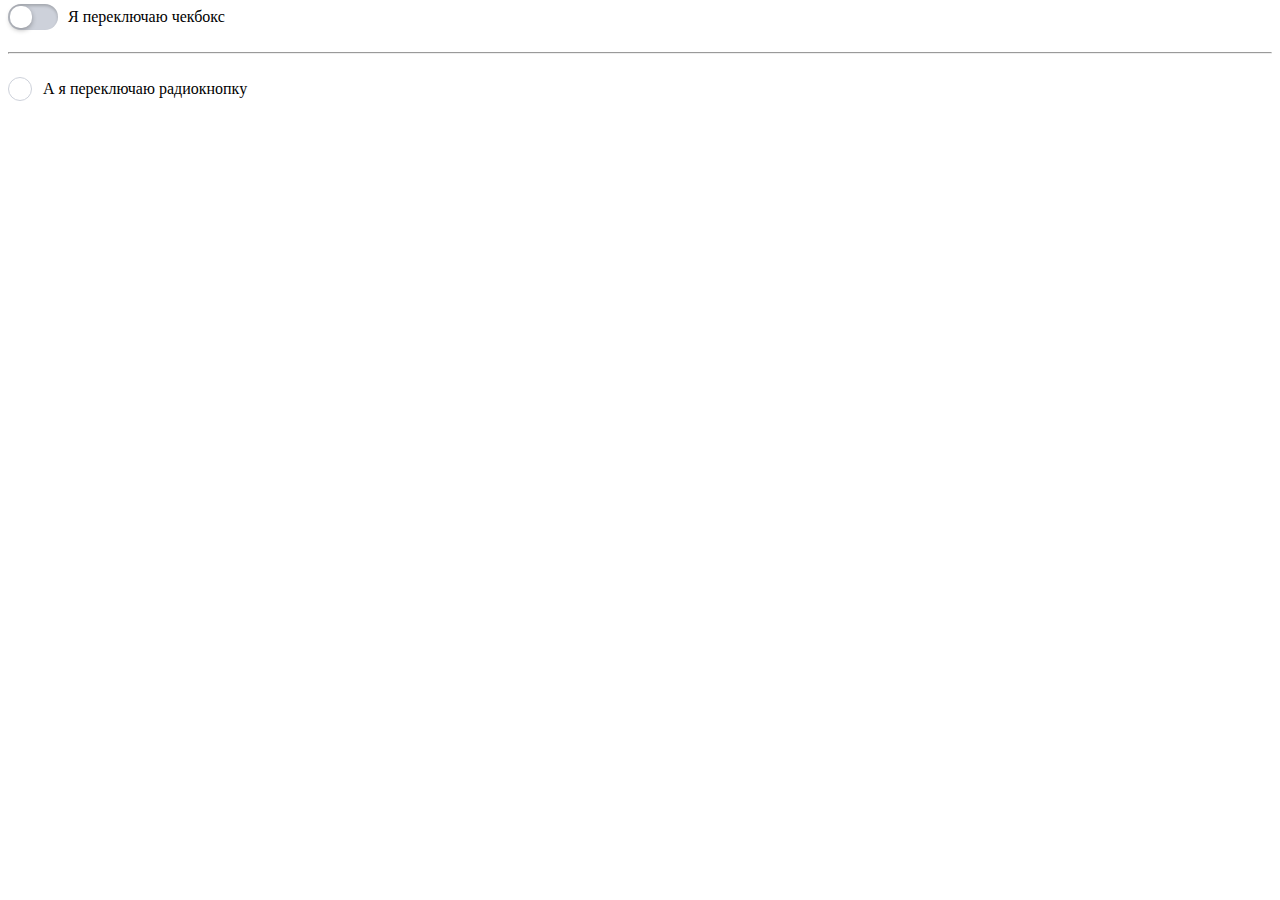
==== index.html @ 3a2c9f49 "add checkBox and Radio" ====
<!DOCTYPE html>
<html lang="en" dir="ltr">
  <head>
    <meta charset="utf-8">
    <title></title>
    <link rel="stylesheet" href="ifx.css">
  </head>
  <body>

    <label class="ifx-checkbox">
      <input type="checkbox" />
      <div class="ifx-checkbox__text">Я переключаю чекбокс</div>
    </label>

      <br>

    <hr>

    <br>

    <label class="ifx-radio">
      <input type="radio" />
      <div class="ifx-radio__text">А я переключаю радиокнопку</div>
    </label>

  </body>
</html>
---- ifx.css ----
.ifx-checkbox input {
  position: absolute;
  z-index: -1;
  opacity: 0;
  margin: 10px 0 0 20px;
}
.ifx-checkbox__text {
  position: relative;
  padding: 0 0 0 60px;
  cursor: pointer;
}
.ifx-checkbox__text:before {
  content: '';
  position: absolute;
  top: -4px;
  left: 0;
  width: 50px;
  height: 26px;
  border-radius: 13px;
  background: #CDD1DA;
  box-shadow: inset 0 2px 3px rgba(0,0,0,.2);
  transition: .2s;
}
.ifx-checkbox__text:after {
  content: '';
  position: absolute;
  top: -2px;
  left: 2px;
  width: 22px;
  height: 22px;
  border-radius: 10px;
  background: #FFF;
  box-shadow: 0 2px 5px rgba(0,0,0,.3);
  transition: .2s;
}
.ifx-checkbox input:checked + .ifx-checkbox__text:before {
  background: #9FD468;
}
.ifx-checkbox input:checked + .ifx-checkbox__text:after {
  left: 26px;
}
.ifx-checkbox input:focus + .ifx-checkbox__text:before {
  box-shadow: inset 0 2px 3px rgba(0,0,0,.2), 0 0 0 3px rgba(255,255,0,.7);
}

.ifx-radio input {
  position: absolute;
  z-index: -1;
  opacity: 0;
  margin: 10px 0 0 7px;
}
.ifx-radio__text {
  position: relative;
  padding: 0 0 0 35px;
  cursor: pointer;
}
.ifx-radio__text:before {
  content: '';
  position: absolute;
  top: -3px;
  left: 0;
  width: 22px;
  height: 22px;
  border: 1px solid #CDD1DA;
  border-radius: 50%;
  background: #FFF;
}
.ifx-radio__text:after {
  content: '';
  position: absolute;
  top: 1px;
  left: 4px;
  width: 16px;
  height: 16px;
  border-radius: 50%;
  background: #9FD468;
  box-shadow: inset 0 1px 1px rgba(0,0,0,.5);
  opacity: 0;
  transition: .2s;
}
.ifx-radio input:checked + .ifx-radio__text:after {
  opacity: 1;
}
.ifx-radio input:focus + .ifx-radio__text:before {
  box-shadow: 0 0 0 3px rgba(255,255,0,.7);
}
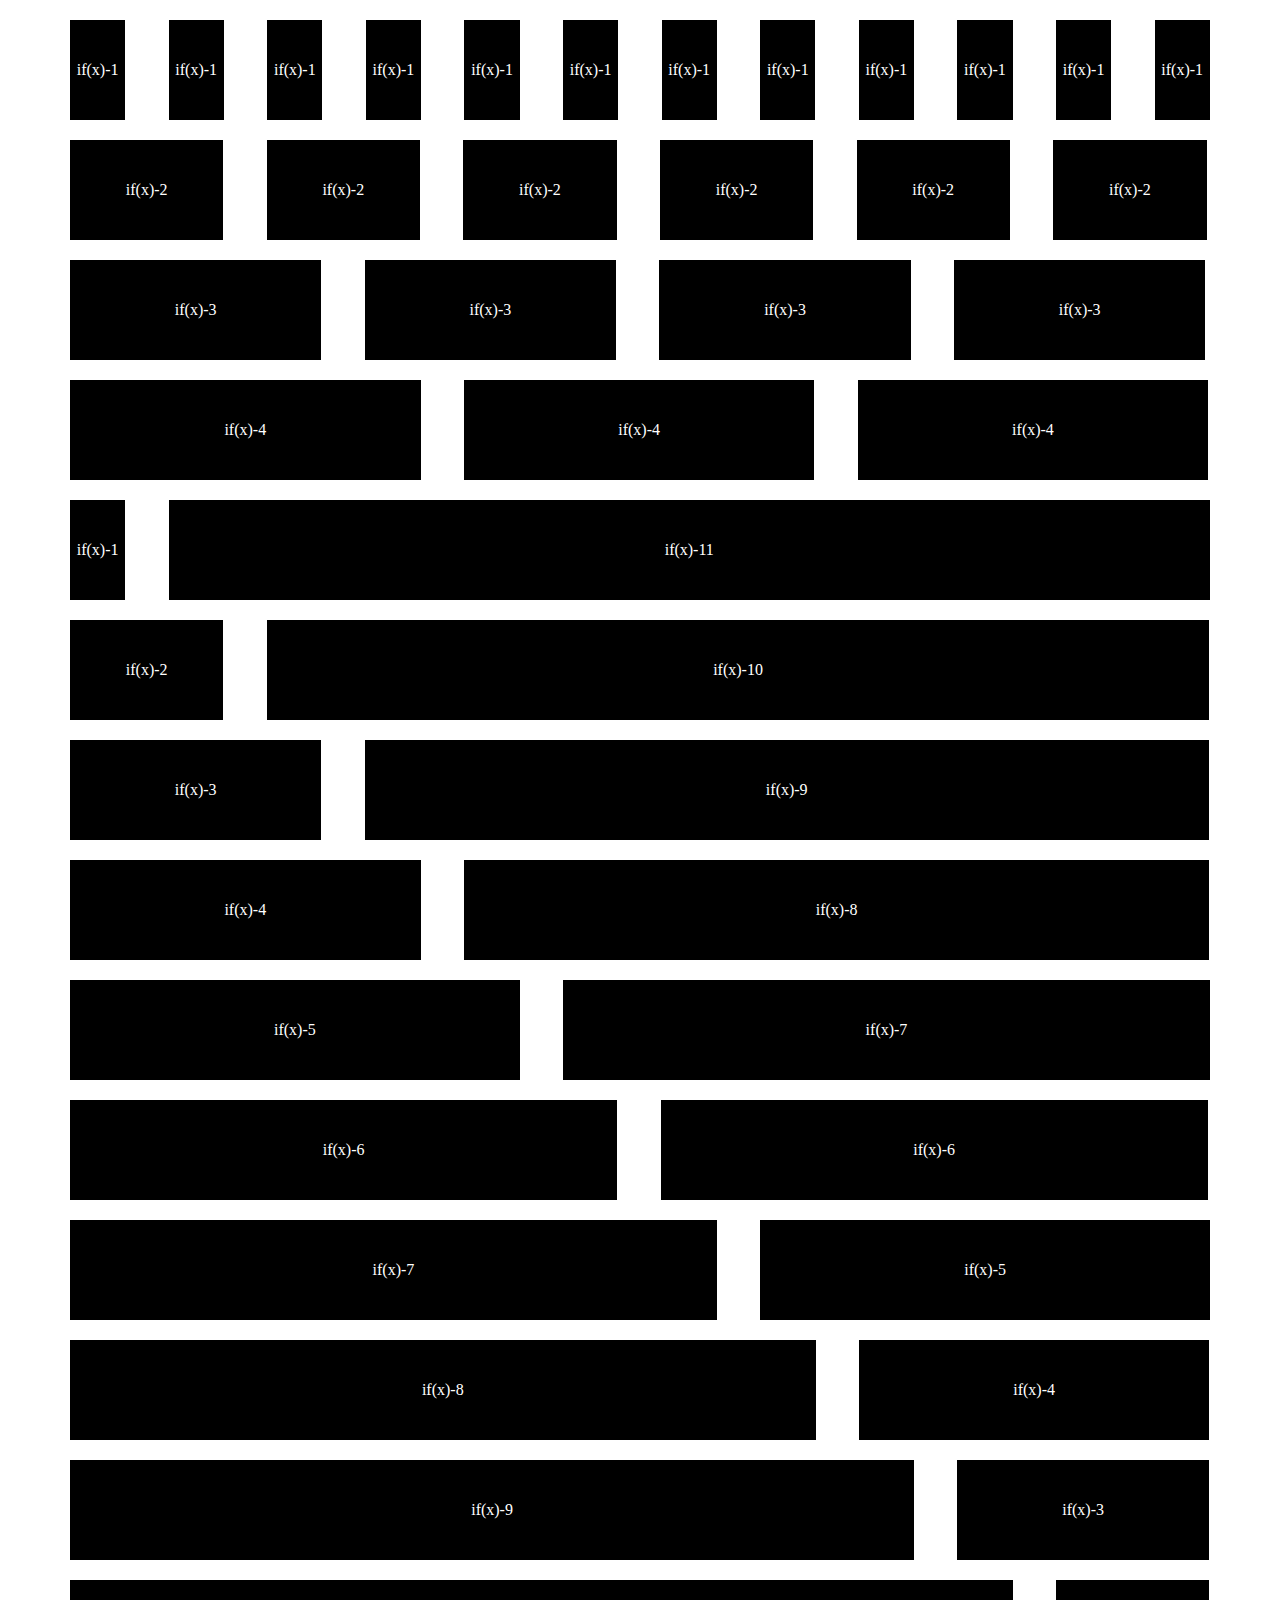
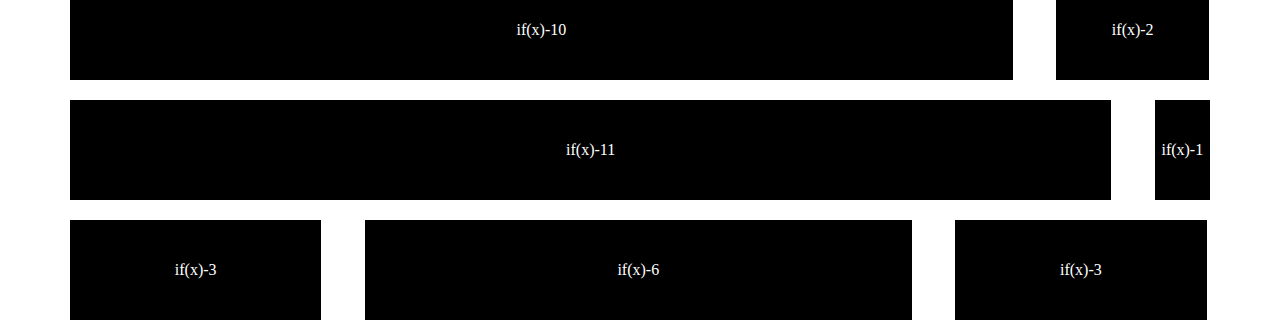
==== commit 73a32d74: "UploadBaseCSS" ====
--- a/index.html
+++ b/index.html
@@ -2,26 +2,241 @@
 <html lang="en" dir="ltr">
   <head>
     <meta charset="utf-8">
-    <title></title>
+    <title>if:X</title>
     <link rel="stylesheet" href="ifx.css">
+    <meta name="viewport" content="width=device-width, initial-scale=1">
   </head>
   <body>
 
-    <label class="ifx-checkbox">
-      <input type="checkbox" />
-      <div class="ifx-checkbox__text">Я переключаю чекбокс</div>
-    </label>
-
-      <br>
-
-    <hr>
-
-    <br>
-
-    <label class="ifx-radio">
-      <input type="radio" />
-      <div class="ifx-radio__text">А я переключаю радиокнопку</div>
-    </label>
+    <div class="container">
+    	<div class="row">
+    		<div class="ifx-1">
+    			<p>if(x)-1</p>
+    		</div>
+    		<div class="ifx-1">
+    			<p>if(x)-1</p>
+    		</div>
+    		<div class="ifx-1">
+    			<p>if(x)-1</p>
+    		</div>
+    		<div class="ifx-1">
+    			<p>if(x)-1</p>
+    		</div>
+    		<div class="ifx-1">
+    			<p>if(x)-1</p>
+    		</div>
+    		<div class="ifx-1">
+    			<p>if(x)-1</p>
+    		</div>
+    		<div class="ifx-1">
+    			<p>if(x)-1</p>
+    		</div>
+    		<div class="ifx-1">
+    			<p>if(x)-1</p>
+    		</div>
+    		<div class="ifx-1">
+    			<p>if(x)-1</p>
+    		</div>
+    		<div class="ifx-1">
+    			<p>if(x)-1</p>
+    		</div>
+    		<div class="ifx-1">
+    			<p>if(x)-1</p>
+    		</div>
+    		<div class="ifx-1 last">
+    			<p>if(x)-1</p>
+    		</div>
+    	</div>
+    </div>
+
+    <div class="container">
+    	<div class="row">
+    		<div class="ifx-2">
+    			<p>if(x)-2</p>
+    		</div>
+    		<div class="ifx-2">
+    			<p>if(x)-2</p>
+    		</div>
+    		<div class="ifx-2">
+    			<p>if(x)-2</p>
+    		</div>
+    		<div class="ifx-2">
+    			<p>if(x)-2</p>
+    		</div>
+    		<div class="ifx-2">
+    			<p>if(x)-2</p>
+    		</div>
+    		<div class="ifx-2 last">
+    			<p>if(x)-2</p>
+    		</div>
+    	</div>
+    </div>
+
+    <div class="container">
+    	<div class="row">
+    		<div class="ifx-3">
+    			<p>if(x)-3</p>
+    		</div>
+    		<div class="ifx-3">
+    			<p>if(x)-3</p>
+    		</div>
+    		<div class="ifx-3">
+    			<p>if(x)-3</p>
+    		</div>
+    		<div class="ifx-3 last">
+    			<p>if(x)-3</p>
+    		</div>
+    	</div>
+    </div>
+
+    <div class="container">
+    	<div class="row">
+    		<div class="ifx-4">
+    			<p>if(x)-4</p>
+    		</div>
+    		<div class="ifx-4">
+    			<p>if(x)-4</p>
+    		</div>
+    		<div class="ifx-4 last">
+    			<p>if(x)-4</p>
+    		</div>
+    	</div>
+    </div>
+
+    <div class="container">
+    	<div class="row">
+    		<div class="ifx-1">
+    			<p>if(x)-1</p>
+    		</div>
+    		<div class="ifx-11 last">
+    			<p>if(x)-11</p>
+    		</div>
+    	</div>
+    </div>
+
+    <div class="container">
+    	<div class="row">
+    		<div class="ifx-2">
+    			<p>if(x)-2</p>
+    		</div>
+    		<div class="ifx-10 last">
+    			<p>if(x)-10</p>
+    		</div>
+    	</div>
+    </div>
+
+    <div class="container">
+    	<div class="row">
+    		<div class="ifx-3">
+    			<p>if(x)-3</p>
+    		</div>
+    		<div class="ifx-9 last">
+    			<p>if(x)-9</p>
+    		</div>
+    	</div>
+    </div>
+
+    <div class="container">
+    	<div class="row">
+    		<div class="ifx-4">
+    			<p>if(x)-4</p>
+    		</div>
+    		<div class="ifx-8 last">
+    			<p>if(x)-8</p>
+    		</div>
+    	</div>
+    </div>
+
+    <div class="container">
+    	<div class="row">
+    		<div class="ifx-5">
+    			<p>if(x)-5</p>
+    		</div>
+    		<div class="ifx-7 last">
+    			<p>if(x)-7</p>
+    		</div>
+    	</div>
+    </div>
+
+    <div class="container">
+    	<div class="row">
+    		<div class="ifx-6">
+    			<p>if(x)-6</p>
+    		</div>
+    		<div class="ifx-6 last">
+    			<p>if(x)-6</p>
+    		</div>
+    	</div>
+    </div>
+
+    <div class="container">
+    	<div class="row">
+    		<div class="ifx-7">
+    			<p>if(x)-7</p>
+    		</div>
+    		<div class="ifx-5 last">
+    			<p>if(x)-5</p>
+    		</div>
+    	</div>
+    </div>
+
+    <div class="container">
+    	<div class="row">
+    		<div class="ifx-8">
+    			<p>if(x)-8</p>
+    		</div>
+    		<div class="ifx-4 last">
+    			<p>if(x)-4</p>
+    		</div>
+    	</div>
+    </div>
+
+    <div class="container">
+    	<div class="row">
+    		<div class="ifx-9">
+    			<p>if(x)-9</p>
+    		</div>
+    		<div class="ifx-3 last">
+    			<p>if(x)-3</p>
+    		</div>
+    	</div>
+    </div>
+
+    <div class="container">
+    	<div class="row">
+    		<div class="ifx-10">
+    			<p>if(x)-10</p>
+    		</div>
+    		<div class="ifx-2 last">
+    			<p>if(x)-2</p>
+    		</div>
+    	</div>
+    </div>
+
+    <div class="container">
+    	<div class="row">
+    		<div class="ifx-11">
+    			<p>if(x)-11</p>
+    		</div>
+    		<div class="ifx-1 last">
+    			<p>if(x)-1</p>
+    		</div>
+    	</div>
+    </div>
+
+    <div class="container">
+    	<div class="row">
+    		<div class="ifx-3">
+    			<p>if(x)-3</p>
+    		</div>
+    		<div class="ifx-6">
+    			<p>if(x)-6</p>
+    		</div>
+    		<div class="ifx-3 last">
+    			<p>if(x)-3</p>
+    		</div>
+    	</div>
+    </div>
 
   </body>
 </html>
--- a/ifx.css
+++ b/ifx.css
@@ -1,3 +1,140 @@
+/* CSS Resets */
+
+html,body,div,span,object,iframe,h1,h2,h3,h4,h5,h6,p,blockquote,pre,a,abbr,address,cite,code,del,dfn,em,img,ins,q,small,strong,sub,sup,dl,dt,dd,ol,ul,li,fieldset,form,label,legend,table,caption,tbody,tfoot,thead,tr,th,td
+{border:0;margin:0;padding:0}
+article,aside,figure,figure img,figcaption,hgroup,footer,header,nav,section,video,object
+{display:block}
+a img{border:0}
+figure{position:relative}
+figure img{width:100%}
+
+
+.container {
+padding-left: 20px;
+padding-right: 20px;
+}
+
+.row {
+width: 100%;
+max-width: 1140px;
+min-width: 755px;
+margin: 0 auto;
+overflow: hidden;
+}
+
+.ifx-1, .ifx-2, .ifx-3, .ifx-4, .ifx-5, .ifx-6, .ifx-7, .ifx-8, .ifx-9, .ifx-10, .ifx-11 {
+margin-right: 3.8%;
+float: left;
+min-height: 1px;
+}
+
+.row .ifx-1 {
+width: 4.85%;
+}
+
+.row .ifx-2 {
+width: 13.45%;
+}
+
+.row .ifx-3 {
+width: 22.05%;
+}
+
+.row .ifx-4 {
+width: 30.75%;
+}
+
+.row .ifx-5 {
+width: 39.45%;
+}
+
+.row .ifx-6 {
+width: 48%;
+}
+
+.row .ifx-7 {
+width: 56.75%;
+}
+
+.row .ifx-8 {
+width: 65.4%;
+}
+
+.row .ifx-9 {
+width: 74.05%;
+}
+
+.row .ifx-10 {
+width: 82.7%;
+}
+
+.row .ifx-11 {
+width: 91.35%;
+}
+
+.row .ifx-12 {
+width: 100%;
+float: left;
+}
+
+.last {
+margin-right: 0px;
+}
+
+img, object, embed {
+max-width: 100%;
+}
+
+img {
+	height: auto;
+}
+
+
+@media only screen and (max-width: 1023px) {
+
+	body {
+	font-size: 0.8em;
+	line-height: 1.5em;
+	}
+
+	}
+
+@media mobile, only screen and (max-width: 767px) {
+
+	body {
+	font-size: 16px;
+	-webkit-text-size-adjust: none;
+	}
+
+	.row, body, .container {
+	width: 100%;
+	min-width: 0;
+	margin-left: 0px;
+	margin-right: 0px;
+	padding-left: 0px;
+	padding-right: 0px;
+	}
+
+	.row .ifx-1, .row .ifx-2, .row .ifx-3, .row .ifx-4, .row .ifx-5, .row .ifx-6, .row .ifx-7, .row .ifx-8, .row .ifx-9, .row .ifx-10, .row .ifx-11, .row .ifx-12 {
+	width: auto;
+	float: none;
+	margin-left: 0px;
+	margin-right: 0px;
+	padding-left: 20px;
+	padding-right: 20px;
+	}
+
+}
+
+.container p {
+	color: #fff;
+	line-height: 100px;
+	background: #000;
+	text-align: center;
+	margin: 20px 0 0 0;
+	}
+
+
 .ifx-checkbox input {
   position: absolute;
   z-index: -1;
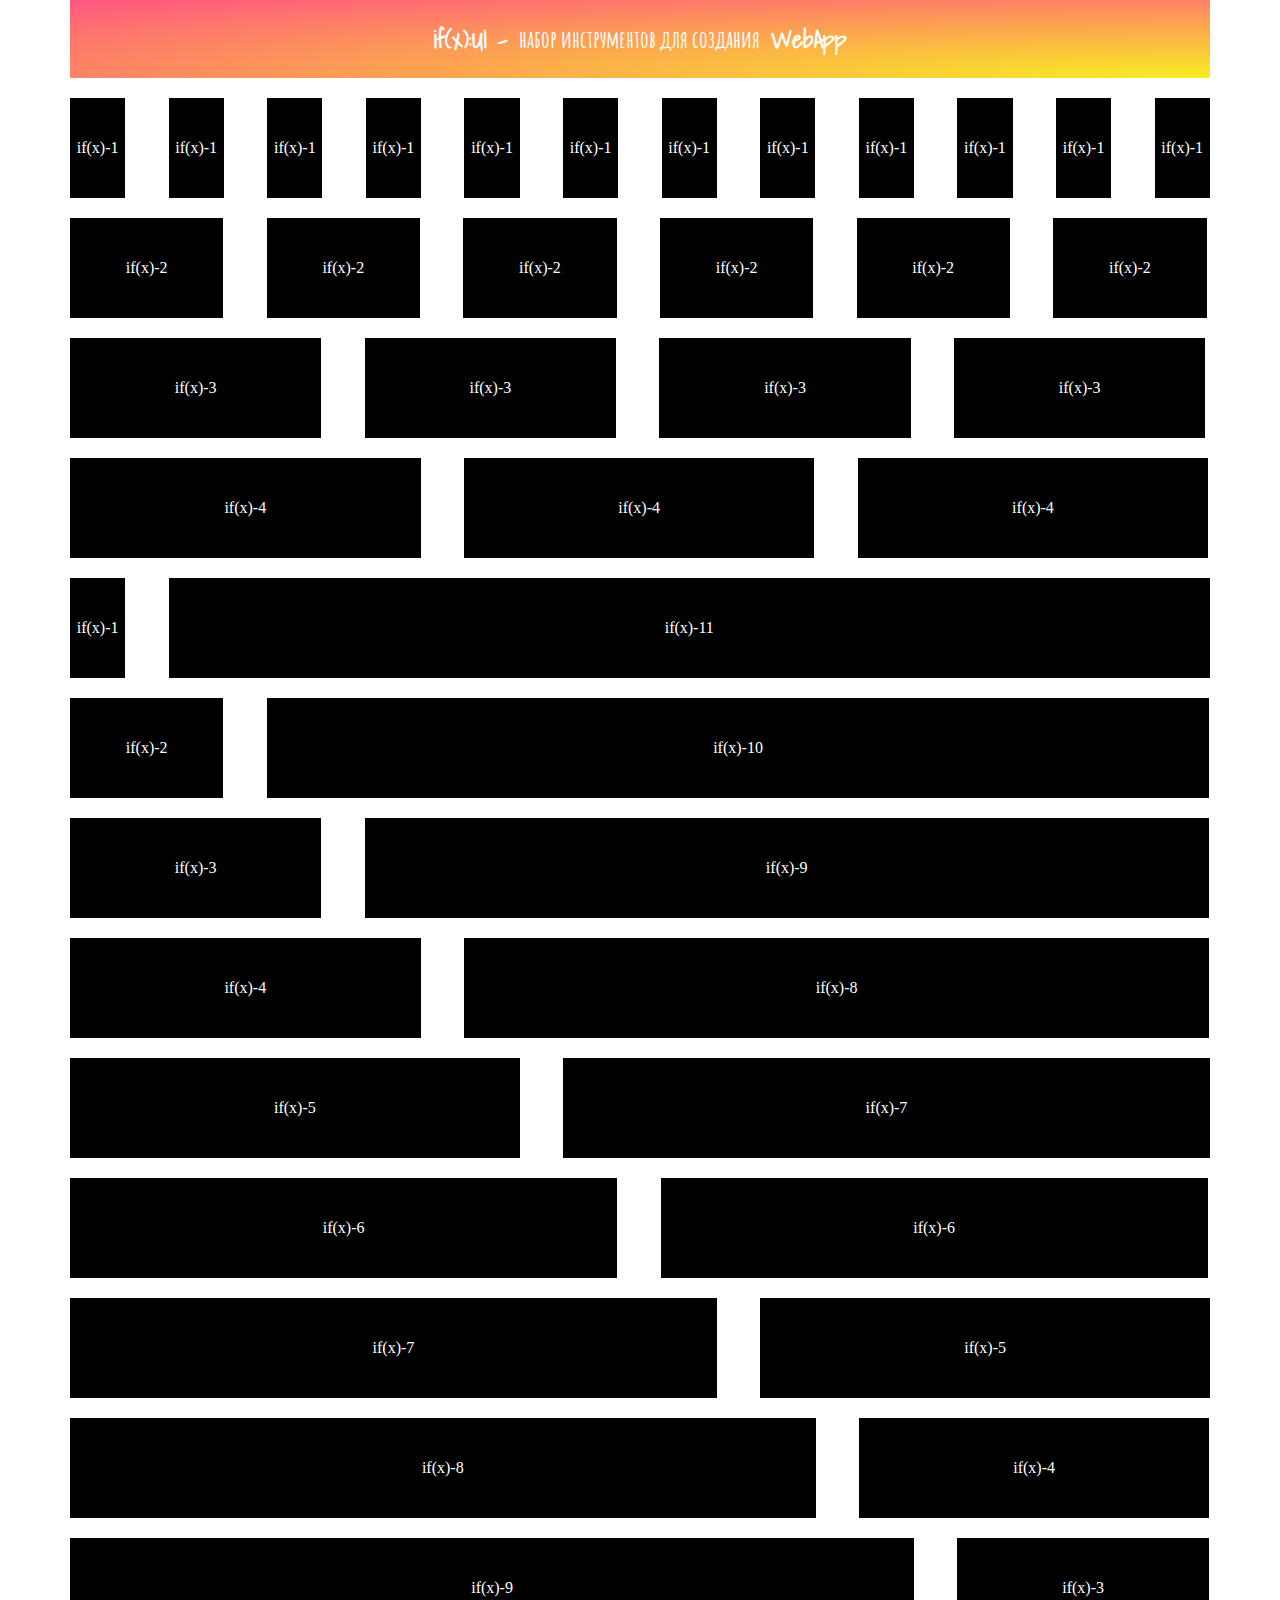
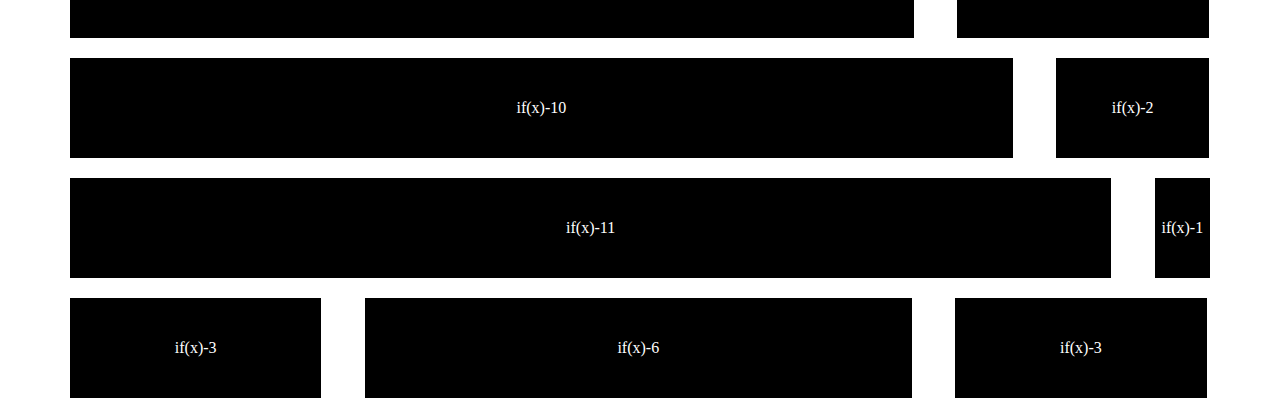
==== commit b46fb7e1: "upMain" ====
--- a/index.html
+++ b/index.html
@@ -5,11 +5,42 @@
     <title>if:X</title>
     <link rel="stylesheet" href="ifx.css">
     <meta name="viewport" content="width=device-width, initial-scale=1">
+
+
+<link href="https://fonts.googleapis.com/css?family=Shadows+Into+Light" rel="stylesheet">
+
+<link href="https://fonts.googleapis.com/css?family=Amatic+SC" rel="stylesheet">
+
+
+
+    <style media="screen">
+      h1{
+  font-family: 'Shadows Into Light', cursive;
+  text-align: center;
+color: white;
+padding: 20px;
+font-size: 24px;
+font-weight: 600;
+      }
+
+      h1 span{
+        font-family: 'Amatic SC', cursive;
+      }
+
+      .gradient {
+          background-image: -webkit-radial-gradient(right bottom, ellipse farthest-corner,rgb(249, 237, 35) 0%,rgba(255, 61, 110, 0.87) 100%);
+          background-image: radial-gradient(ellipse farthest-corner at right bottom,rgb(249, 237, 35) 0%,rgba(255, 61, 110, 0.87) 100%);
+          background-image: -ms-radial-gradient(right bottom, ellipse farthest-corner,rgb(249, 237, 35) 0%,rgba(255, 61, 110, 0.87) 100%);
+      }
+    </style>
   </head>
   <body>
 
     <div class="container">
     	<div class="row">
+
+        <h1 class="animated flipInX gradient">if(x):UI - <span>набор инструментов для создания</span> WebApp</h1>
+
     		<div class="ifx-1">
     			<p>if(x)-1</p>
     		</div>
--- a/ifx.css
+++ b/ifx.css
@@ -8,6 +8,3634 @@
 figure{position:relative}
 figure img{width:100%}
 
+/* Animate */
+
+@charset "UTF-8";
+
+/*!
+ * animate.css -http://daneden.me/animate
+ * Version - 3.7.0
+ * Licensed under the MIT license - http://opensource.org/licenses/MIT
+ *
+ * Copyright (c) 2018 Daniel Eden
+ */
+
+@-webkit-keyframes bounce {
+  from,
+  20%,
+  53%,
+  80%,
+  to {
+    -webkit-animation-timing-function: cubic-bezier(0.215, 0.61, 0.355, 1);
+    animation-timing-function: cubic-bezier(0.215, 0.61, 0.355, 1);
+    -webkit-transform: translate3d(0, 0, 0);
+    transform: translate3d(0, 0, 0);
+  }
+
+  40%,
+  43% {
+    -webkit-animation-timing-function: cubic-bezier(0.755, 0.05, 0.855, 0.06);
+    animation-timing-function: cubic-bezier(0.755, 0.05, 0.855, 0.06);
+    -webkit-transform: translate3d(0, -30px, 0);
+    transform: translate3d(0, -30px, 0);
+  }
+
+  70% {
+    -webkit-animation-timing-function: cubic-bezier(0.755, 0.05, 0.855, 0.06);
+    animation-timing-function: cubic-bezier(0.755, 0.05, 0.855, 0.06);
+    -webkit-transform: translate3d(0, -15px, 0);
+    transform: translate3d(0, -15px, 0);
+  }
+
+  90% {
+    -webkit-transform: translate3d(0, -4px, 0);
+    transform: translate3d(0, -4px, 0);
+  }
+}
+
+@keyframes bounce {
+  from,
+  20%,
+  53%,
+  80%,
+  to {
+    -webkit-animation-timing-function: cubic-bezier(0.215, 0.61, 0.355, 1);
+    animation-timing-function: cubic-bezier(0.215, 0.61, 0.355, 1);
+    -webkit-transform: translate3d(0, 0, 0);
+    transform: translate3d(0, 0, 0);
+  }
+
+  40%,
+  43% {
+    -webkit-animation-timing-function: cubic-bezier(0.755, 0.05, 0.855, 0.06);
+    animation-timing-function: cubic-bezier(0.755, 0.05, 0.855, 0.06);
+    -webkit-transform: translate3d(0, -30px, 0);
+    transform: translate3d(0, -30px, 0);
+  }
+
+  70% {
+    -webkit-animation-timing-function: cubic-bezier(0.755, 0.05, 0.855, 0.06);
+    animation-timing-function: cubic-bezier(0.755, 0.05, 0.855, 0.06);
+    -webkit-transform: translate3d(0, -15px, 0);
+    transform: translate3d(0, -15px, 0);
+  }
+
+  90% {
+    -webkit-transform: translate3d(0, -4px, 0);
+    transform: translate3d(0, -4px, 0);
+  }
+}
+
+.bounce {
+  -webkit-animation-name: bounce;
+  animation-name: bounce;
+  -webkit-transform-origin: center bottom;
+  transform-origin: center bottom;
+}
+
+@-webkit-keyframes flash {
+  from,
+  50%,
+  to {
+    opacity: 1;
+  }
+
+  25%,
+  75% {
+    opacity: 0;
+  }
+}
+
+@keyframes flash {
+  from,
+  50%,
+  to {
+    opacity: 1;
+  }
+
+  25%,
+  75% {
+    opacity: 0;
+  }
+}
+
+.flash {
+  -webkit-animation-name: flash;
+  animation-name: flash;
+}
+
+/* originally authored by Nick Pettit - https://github.com/nickpettit/glide */
+
+@-webkit-keyframes pulse {
+  from {
+    -webkit-transform: scale3d(1, 1, 1);
+    transform: scale3d(1, 1, 1);
+  }
+
+  50% {
+    -webkit-transform: scale3d(1.05, 1.05, 1.05);
+    transform: scale3d(1.05, 1.05, 1.05);
+  }
+
+  to {
+    -webkit-transform: scale3d(1, 1, 1);
+    transform: scale3d(1, 1, 1);
+  }
+}
+
+@keyframes pulse {
+  from {
+    -webkit-transform: scale3d(1, 1, 1);
+    transform: scale3d(1, 1, 1);
+  }
+
+  50% {
+    -webkit-transform: scale3d(1.05, 1.05, 1.05);
+    transform: scale3d(1.05, 1.05, 1.05);
+  }
+
+  to {
+    -webkit-transform: scale3d(1, 1, 1);
+    transform: scale3d(1, 1, 1);
+  }
+}
+
+.pulse {
+  -webkit-animation-name: pulse;
+  animation-name: pulse;
+}
+
+@-webkit-keyframes rubberBand {
+  from {
+    -webkit-transform: scale3d(1, 1, 1);
+    transform: scale3d(1, 1, 1);
+  }
+
+  30% {
+    -webkit-transform: scale3d(1.25, 0.75, 1);
+    transform: scale3d(1.25, 0.75, 1);
+  }
+
+  40% {
+    -webkit-transform: scale3d(0.75, 1.25, 1);
+    transform: scale3d(0.75, 1.25, 1);
+  }
+
+  50% {
+    -webkit-transform: scale3d(1.15, 0.85, 1);
+    transform: scale3d(1.15, 0.85, 1);
+  }
+
+  65% {
+    -webkit-transform: scale3d(0.95, 1.05, 1);
+    transform: scale3d(0.95, 1.05, 1);
+  }
+
+  75% {
+    -webkit-transform: scale3d(1.05, 0.95, 1);
+    transform: scale3d(1.05, 0.95, 1);
+  }
+
+  to {
+    -webkit-transform: scale3d(1, 1, 1);
+    transform: scale3d(1, 1, 1);
+  }
+}
+
+@keyframes rubberBand {
+  from {
+    -webkit-transform: scale3d(1, 1, 1);
+    transform: scale3d(1, 1, 1);
+  }
+
+  30% {
+    -webkit-transform: scale3d(1.25, 0.75, 1);
+    transform: scale3d(1.25, 0.75, 1);
+  }
+
+  40% {
+    -webkit-transform: scale3d(0.75, 1.25, 1);
+    transform: scale3d(0.75, 1.25, 1);
+  }
+
+  50% {
+    -webkit-transform: scale3d(1.15, 0.85, 1);
+    transform: scale3d(1.15, 0.85, 1);
+  }
+
+  65% {
+    -webkit-transform: scale3d(0.95, 1.05, 1);
+    transform: scale3d(0.95, 1.05, 1);
+  }
+
+  75% {
+    -webkit-transform: scale3d(1.05, 0.95, 1);
+    transform: scale3d(1.05, 0.95, 1);
+  }
+
+  to {
+    -webkit-transform: scale3d(1, 1, 1);
+    transform: scale3d(1, 1, 1);
+  }
+}
+
+.rubberBand {
+  -webkit-animation-name: rubberBand;
+  animation-name: rubberBand;
+}
+
+@-webkit-keyframes shake {
+  from,
+  to {
+    -webkit-transform: translate3d(0, 0, 0);
+    transform: translate3d(0, 0, 0);
+  }
+
+  10%,
+  30%,
+  50%,
+  70%,
+  90% {
+    -webkit-transform: translate3d(-10px, 0, 0);
+    transform: translate3d(-10px, 0, 0);
+  }
+
+  20%,
+  40%,
+  60%,
+  80% {
+    -webkit-transform: translate3d(10px, 0, 0);
+    transform: translate3d(10px, 0, 0);
+  }
+}
+
+@keyframes shake {
+  from,
+  to {
+    -webkit-transform: translate3d(0, 0, 0);
+    transform: translate3d(0, 0, 0);
+  }
+
+  10%,
+  30%,
+  50%,
+  70%,
+  90% {
+    -webkit-transform: translate3d(-10px, 0, 0);
+    transform: translate3d(-10px, 0, 0);
+  }
+
+  20%,
+  40%,
+  60%,
+  80% {
+    -webkit-transform: translate3d(10px, 0, 0);
+    transform: translate3d(10px, 0, 0);
+  }
+}
+
+.shake {
+  -webkit-animation-name: shake;
+  animation-name: shake;
+}
+
+@-webkit-keyframes headShake {
+  0% {
+    -webkit-transform: translateX(0);
+    transform: translateX(0);
+  }
+
+  6.5% {
+    -webkit-transform: translateX(-6px) rotateY(-9deg);
+    transform: translateX(-6px) rotateY(-9deg);
+  }
+
+  18.5% {
+    -webkit-transform: translateX(5px) rotateY(7deg);
+    transform: translateX(5px) rotateY(7deg);
+  }
+
+  31.5% {
+    -webkit-transform: translateX(-3px) rotateY(-5deg);
+    transform: translateX(-3px) rotateY(-5deg);
+  }
+
+  43.5% {
+    -webkit-transform: translateX(2px) rotateY(3deg);
+    transform: translateX(2px) rotateY(3deg);
+  }
+
+  50% {
+    -webkit-transform: translateX(0);
+    transform: translateX(0);
+  }
+}
+
+@keyframes headShake {
+  0% {
+    -webkit-transform: translateX(0);
+    transform: translateX(0);
+  }
+
+  6.5% {
+    -webkit-transform: translateX(-6px) rotateY(-9deg);
+    transform: translateX(-6px) rotateY(-9deg);
+  }
+
+  18.5% {
+    -webkit-transform: translateX(5px) rotateY(7deg);
+    transform: translateX(5px) rotateY(7deg);
+  }
+
+  31.5% {
+    -webkit-transform: translateX(-3px) rotateY(-5deg);
+    transform: translateX(-3px) rotateY(-5deg);
+  }
+
+  43.5% {
+    -webkit-transform: translateX(2px) rotateY(3deg);
+    transform: translateX(2px) rotateY(3deg);
+  }
+
+  50% {
+    -webkit-transform: translateX(0);
+    transform: translateX(0);
+  }
+}
+
+.headShake {
+  -webkit-animation-timing-function: ease-in-out;
+  animation-timing-function: ease-in-out;
+  -webkit-animation-name: headShake;
+  animation-name: headShake;
+}
+
+@-webkit-keyframes swing {
+  20% {
+    -webkit-transform: rotate3d(0, 0, 1, 15deg);
+    transform: rotate3d(0, 0, 1, 15deg);
+  }
+
+  40% {
+    -webkit-transform: rotate3d(0, 0, 1, -10deg);
+    transform: rotate3d(0, 0, 1, -10deg);
+  }
+
+  60% {
+    -webkit-transform: rotate3d(0, 0, 1, 5deg);
+    transform: rotate3d(0, 0, 1, 5deg);
+  }
+
+  80% {
+    -webkit-transform: rotate3d(0, 0, 1, -5deg);
+    transform: rotate3d(0, 0, 1, -5deg);
+  }
+
+  to {
+    -webkit-transform: rotate3d(0, 0, 1, 0deg);
+    transform: rotate3d(0, 0, 1, 0deg);
+  }
+}
+
+@keyframes swing {
+  20% {
+    -webkit-transform: rotate3d(0, 0, 1, 15deg);
+    transform: rotate3d(0, 0, 1, 15deg);
+  }
+
+  40% {
+    -webkit-transform: rotate3d(0, 0, 1, -10deg);
+    transform: rotate3d(0, 0, 1, -10deg);
+  }
+
+  60% {
+    -webkit-transform: rotate3d(0, 0, 1, 5deg);
+    transform: rotate3d(0, 0, 1, 5deg);
+  }
+
+  80% {
+    -webkit-transform: rotate3d(0, 0, 1, -5deg);
+    transform: rotate3d(0, 0, 1, -5deg);
+  }
+
+  to {
+    -webkit-transform: rotate3d(0, 0, 1, 0deg);
+    transform: rotate3d(0, 0, 1, 0deg);
+  }
+}
+
+.swing {
+  -webkit-transform-origin: top center;
+  transform-origin: top center;
+  -webkit-animation-name: swing;
+  animation-name: swing;
+}
+
+@-webkit-keyframes tada {
+  from {
+    -webkit-transform: scale3d(1, 1, 1);
+    transform: scale3d(1, 1, 1);
+  }
+
+  10%,
+  20% {
+    -webkit-transform: scale3d(0.9, 0.9, 0.9) rotate3d(0, 0, 1, -3deg);
+    transform: scale3d(0.9, 0.9, 0.9) rotate3d(0, 0, 1, -3deg);
+  }
+
+  30%,
+  50%,
+  70%,
+  90% {
+    -webkit-transform: scale3d(1.1, 1.1, 1.1) rotate3d(0, 0, 1, 3deg);
+    transform: scale3d(1.1, 1.1, 1.1) rotate3d(0, 0, 1, 3deg);
+  }
+
+  40%,
+  60%,
+  80% {
+    -webkit-transform: scale3d(1.1, 1.1, 1.1) rotate3d(0, 0, 1, -3deg);
+    transform: scale3d(1.1, 1.1, 1.1) rotate3d(0, 0, 1, -3deg);
+  }
+
+  to {
+    -webkit-transform: scale3d(1, 1, 1);
+    transform: scale3d(1, 1, 1);
+  }
+}
+
+@keyframes tada {
+  from {
+    -webkit-transform: scale3d(1, 1, 1);
+    transform: scale3d(1, 1, 1);
+  }
+
+  10%,
+  20% {
+    -webkit-transform: scale3d(0.9, 0.9, 0.9) rotate3d(0, 0, 1, -3deg);
+    transform: scale3d(0.9, 0.9, 0.9) rotate3d(0, 0, 1, -3deg);
+  }
+
+  30%,
+  50%,
+  70%,
+  90% {
+    -webkit-transform: scale3d(1.1, 1.1, 1.1) rotate3d(0, 0, 1, 3deg);
+    transform: scale3d(1.1, 1.1, 1.1) rotate3d(0, 0, 1, 3deg);
+  }
+
+  40%,
+  60%,
+  80% {
+    -webkit-transform: scale3d(1.1, 1.1, 1.1) rotate3d(0, 0, 1, -3deg);
+    transform: scale3d(1.1, 1.1, 1.1) rotate3d(0, 0, 1, -3deg);
+  }
+
+  to {
+    -webkit-transform: scale3d(1, 1, 1);
+    transform: scale3d(1, 1, 1);
+  }
+}
+
+.tada {
+  -webkit-animation-name: tada;
+  animation-name: tada;
+}
+
+/* originally authored by Nick Pettit - https://github.com/nickpettit/glide */
+
+@-webkit-keyframes wobble {
+  from {
+    -webkit-transform: translate3d(0, 0, 0);
+    transform: translate3d(0, 0, 0);
+  }
+
+  15% {
+    -webkit-transform: translate3d(-25%, 0, 0) rotate3d(0, 0, 1, -5deg);
+    transform: translate3d(-25%, 0, 0) rotate3d(0, 0, 1, -5deg);
+  }
+
+  30% {
+    -webkit-transform: translate3d(20%, 0, 0) rotate3d(0, 0, 1, 3deg);
+    transform: translate3d(20%, 0, 0) rotate3d(0, 0, 1, 3deg);
+  }
+
+  45% {
+    -webkit-transform: translate3d(-15%, 0, 0) rotate3d(0, 0, 1, -3deg);
+    transform: translate3d(-15%, 0, 0) rotate3d(0, 0, 1, -3deg);
+  }
+
+  60% {
+    -webkit-transform: translate3d(10%, 0, 0) rotate3d(0, 0, 1, 2deg);
+    transform: translate3d(10%, 0, 0) rotate3d(0, 0, 1, 2deg);
+  }
+
+  75% {
+    -webkit-transform: translate3d(-5%, 0, 0) rotate3d(0, 0, 1, -1deg);
+    transform: translate3d(-5%, 0, 0) rotate3d(0, 0, 1, -1deg);
+  }
+
+  to {
+    -webkit-transform: translate3d(0, 0, 0);
+    transform: translate3d(0, 0, 0);
+  }
+}
+
+@keyframes wobble {
+  from {
+    -webkit-transform: translate3d(0, 0, 0);
+    transform: translate3d(0, 0, 0);
+  }
+
+  15% {
+    -webkit-transform: translate3d(-25%, 0, 0) rotate3d(0, 0, 1, -5deg);
+    transform: translate3d(-25%, 0, 0) rotate3d(0, 0, 1, -5deg);
+  }
+
+  30% {
+    -webkit-transform: translate3d(20%, 0, 0) rotate3d(0, 0, 1, 3deg);
+    transform: translate3d(20%, 0, 0) rotate3d(0, 0, 1, 3deg);
+  }
+
+  45% {
+    -webkit-transform: translate3d(-15%, 0, 0) rotate3d(0, 0, 1, -3deg);
+    transform: translate3d(-15%, 0, 0) rotate3d(0, 0, 1, -3deg);
+  }
+
+  60% {
+    -webkit-transform: translate3d(10%, 0, 0) rotate3d(0, 0, 1, 2deg);
+    transform: translate3d(10%, 0, 0) rotate3d(0, 0, 1, 2deg);
+  }
+
+  75% {
+    -webkit-transform: translate3d(-5%, 0, 0) rotate3d(0, 0, 1, -1deg);
+    transform: translate3d(-5%, 0, 0) rotate3d(0, 0, 1, -1deg);
+  }
+
+  to {
+    -webkit-transform: translate3d(0, 0, 0);
+    transform: translate3d(0, 0, 0);
+  }
+}
+
+.wobble {
+  -webkit-animation-name: wobble;
+  animation-name: wobble;
+}
+
+@-webkit-keyframes jello {
+  from,
+  11.1%,
+  to {
+    -webkit-transform: translate3d(0, 0, 0);
+    transform: translate3d(0, 0, 0);
+  }
+
+  22.2% {
+    -webkit-transform: skewX(-12.5deg) skewY(-12.5deg);
+    transform: skewX(-12.5deg) skewY(-12.5deg);
+  }
+
+  33.3% {
+    -webkit-transform: skewX(6.25deg) skewY(6.25deg);
+    transform: skewX(6.25deg) skewY(6.25deg);
+  }
+
+  44.4% {
+    -webkit-transform: skewX(-3.125deg) skewY(-3.125deg);
+    transform: skewX(-3.125deg) skewY(-3.125deg);
+  }
+
+  55.5% {
+    -webkit-transform: skewX(1.5625deg) skewY(1.5625deg);
+    transform: skewX(1.5625deg) skewY(1.5625deg);
+  }
+
+  66.6% {
+    -webkit-transform: skewX(-0.78125deg) skewY(-0.78125deg);
+    transform: skewX(-0.78125deg) skewY(-0.78125deg);
+  }
+
+  77.7% {
+    -webkit-transform: skewX(0.390625deg) skewY(0.390625deg);
+    transform: skewX(0.390625deg) skewY(0.390625deg);
+  }
+
+  88.8% {
+    -webkit-transform: skewX(-0.1953125deg) skewY(-0.1953125deg);
+    transform: skewX(-0.1953125deg) skewY(-0.1953125deg);
+  }
+}
+
+@keyframes jello {
+  from,
+  11.1%,
+  to {
+    -webkit-transform: translate3d(0, 0, 0);
+    transform: translate3d(0, 0, 0);
+  }
+
+  22.2% {
+    -webkit-transform: skewX(-12.5deg) skewY(-12.5deg);
+    transform: skewX(-12.5deg) skewY(-12.5deg);
+  }
+
+  33.3% {
+    -webkit-transform: skewX(6.25deg) skewY(6.25deg);
+    transform: skewX(6.25deg) skewY(6.25deg);
+  }
+
+  44.4% {
+    -webkit-transform: skewX(-3.125deg) skewY(-3.125deg);
+    transform: skewX(-3.125deg) skewY(-3.125deg);
+  }
+
+  55.5% {
+    -webkit-transform: skewX(1.5625deg) skewY(1.5625deg);
+    transform: skewX(1.5625deg) skewY(1.5625deg);
+  }
+
+  66.6% {
+    -webkit-transform: skewX(-0.78125deg) skewY(-0.78125deg);
+    transform: skewX(-0.78125deg) skewY(-0.78125deg);
+  }
+
+  77.7% {
+    -webkit-transform: skewX(0.390625deg) skewY(0.390625deg);
+    transform: skewX(0.390625deg) skewY(0.390625deg);
+  }
+
+  88.8% {
+    -webkit-transform: skewX(-0.1953125deg) skewY(-0.1953125deg);
+    transform: skewX(-0.1953125deg) skewY(-0.1953125deg);
+  }
+}
+
+.jello {
+  -webkit-animation-name: jello;
+  animation-name: jello;
+  -webkit-transform-origin: center;
+  transform-origin: center;
+}
+
+@-webkit-keyframes heartBeat {
+  0% {
+    -webkit-transform: scale(1);
+    transform: scale(1);
+  }
+
+  14% {
+    -webkit-transform: scale(1.3);
+    transform: scale(1.3);
+  }
+
+  28% {
+    -webkit-transform: scale(1);
+    transform: scale(1);
+  }
+
+  42% {
+    -webkit-transform: scale(1.3);
+    transform: scale(1.3);
+  }
+
+  70% {
+    -webkit-transform: scale(1);
+    transform: scale(1);
+  }
+}
+
+@keyframes heartBeat {
+  0% {
+    -webkit-transform: scale(1);
+    transform: scale(1);
+  }
+
+  14% {
+    -webkit-transform: scale(1.3);
+    transform: scale(1.3);
+  }
+
+  28% {
+    -webkit-transform: scale(1);
+    transform: scale(1);
+  }
+
+  42% {
+    -webkit-transform: scale(1.3);
+    transform: scale(1.3);
+  }
+
+  70% {
+    -webkit-transform: scale(1);
+    transform: scale(1);
+  }
+}
+
+.heartBeat {
+  -webkit-animation-name: heartBeat;
+  animation-name: heartBeat;
+  -webkit-animation-duration: 1.3s;
+  animation-duration: 1.3s;
+  -webkit-animation-timing-function: ease-in-out;
+  animation-timing-function: ease-in-out;
+}
+
+@-webkit-keyframes bounceIn {
+  from,
+  20%,
+  40%,
+  60%,
+  80%,
+  to {
+    -webkit-animation-timing-function: cubic-bezier(0.215, 0.61, 0.355, 1);
+    animation-timing-function: cubic-bezier(0.215, 0.61, 0.355, 1);
+  }
+
+  0% {
+    opacity: 0;
+    -webkit-transform: scale3d(0.3, 0.3, 0.3);
+    transform: scale3d(0.3, 0.3, 0.3);
+  }
+
+  20% {
+    -webkit-transform: scale3d(1.1, 1.1, 1.1);
+    transform: scale3d(1.1, 1.1, 1.1);
+  }
+
+  40% {
+    -webkit-transform: scale3d(0.9, 0.9, 0.9);
+    transform: scale3d(0.9, 0.9, 0.9);
+  }
+
+  60% {
+    opacity: 1;
+    -webkit-transform: scale3d(1.03, 1.03, 1.03);
+    transform: scale3d(1.03, 1.03, 1.03);
+  }
+
+  80% {
+    -webkit-transform: scale3d(0.97, 0.97, 0.97);
+    transform: scale3d(0.97, 0.97, 0.97);
+  }
+
+  to {
+    opacity: 1;
+    -webkit-transform: scale3d(1, 1, 1);
+    transform: scale3d(1, 1, 1);
+  }
+}
+
+@keyframes bounceIn {
+  from,
+  20%,
+  40%,
+  60%,
+  80%,
+  to {
+    -webkit-animation-timing-function: cubic-bezier(0.215, 0.61, 0.355, 1);
+    animation-timing-function: cubic-bezier(0.215, 0.61, 0.355, 1);
+  }
+
+  0% {
+    opacity: 0;
+    -webkit-transform: scale3d(0.3, 0.3, 0.3);
+    transform: scale3d(0.3, 0.3, 0.3);
+  }
+
+  20% {
+    -webkit-transform: scale3d(1.1, 1.1, 1.1);
+    transform: scale3d(1.1, 1.1, 1.1);
+  }
+
+  40% {
+    -webkit-transform: scale3d(0.9, 0.9, 0.9);
+    transform: scale3d(0.9, 0.9, 0.9);
+  }
+
+  60% {
+    opacity: 1;
+    -webkit-transform: scale3d(1.03, 1.03, 1.03);
+    transform: scale3d(1.03, 1.03, 1.03);
+  }
+
+  80% {
+    -webkit-transform: scale3d(0.97, 0.97, 0.97);
+    transform: scale3d(0.97, 0.97, 0.97);
+  }
+
+  to {
+    opacity: 1;
+    -webkit-transform: scale3d(1, 1, 1);
+    transform: scale3d(1, 1, 1);
+  }
+}
+
+.bounceIn {
+  -webkit-animation-duration: 0.75s;
+  animation-duration: 0.75s;
+  -webkit-animation-name: bounceIn;
+  animation-name: bounceIn;
+}
+
+@-webkit-keyframes bounceInDown {
+  from,
+  60%,
+  75%,
+  90%,
+  to {
+    -webkit-animation-timing-function: cubic-bezier(0.215, 0.61, 0.355, 1);
+    animation-timing-function: cubic-bezier(0.215, 0.61, 0.355, 1);
+  }
+
+  0% {
+    opacity: 0;
+    -webkit-transform: translate3d(0, -3000px, 0);
+    transform: translate3d(0, -3000px, 0);
+  }
+
+  60% {
+    opacity: 1;
+    -webkit-transform: translate3d(0, 25px, 0);
+    transform: translate3d(0, 25px, 0);
+  }
+
+  75% {
+    -webkit-transform: translate3d(0, -10px, 0);
+    transform: translate3d(0, -10px, 0);
+  }
+
+  90% {
+    -webkit-transform: translate3d(0, 5px, 0);
+    transform: translate3d(0, 5px, 0);
+  }
+
+  to {
+    -webkit-transform: translate3d(0, 0, 0);
+    transform: translate3d(0, 0, 0);
+  }
+}
+
+@keyframes bounceInDown {
+  from,
+  60%,
+  75%,
+  90%,
+  to {
+    -webkit-animation-timing-function: cubic-bezier(0.215, 0.61, 0.355, 1);
+    animation-timing-function: cubic-bezier(0.215, 0.61, 0.355, 1);
+  }
+
+  0% {
+    opacity: 0;
+    -webkit-transform: translate3d(0, -3000px, 0);
+    transform: translate3d(0, -3000px, 0);
+  }
+
+  60% {
+    opacity: 1;
+    -webkit-transform: translate3d(0, 25px, 0);
+    transform: translate3d(0, 25px, 0);
+  }
+
+  75% {
+    -webkit-transform: translate3d(0, -10px, 0);
+    transform: translate3d(0, -10px, 0);
+  }
+
+  90% {
+    -webkit-transform: translate3d(0, 5px, 0);
+    transform: translate3d(0, 5px, 0);
+  }
+
+  to {
+    -webkit-transform: translate3d(0, 0, 0);
+    transform: translate3d(0, 0, 0);
+  }
+}
+
+.bounceInDown {
+  -webkit-animation-name: bounceInDown;
+  animation-name: bounceInDown;
+}
+
+@-webkit-keyframes bounceInLeft {
+  from,
+  60%,
+  75%,
+  90%,
+  to {
+    -webkit-animation-timing-function: cubic-bezier(0.215, 0.61, 0.355, 1);
+    animation-timing-function: cubic-bezier(0.215, 0.61, 0.355, 1);
+  }
+
+  0% {
+    opacity: 0;
+    -webkit-transform: translate3d(-3000px, 0, 0);
+    transform: translate3d(-3000px, 0, 0);
+  }
+
+  60% {
+    opacity: 1;
+    -webkit-transform: translate3d(25px, 0, 0);
+    transform: translate3d(25px, 0, 0);
+  }
+
+  75% {
+    -webkit-transform: translate3d(-10px, 0, 0);
+    transform: translate3d(-10px, 0, 0);
+  }
+
+  90% {
+    -webkit-transform: translate3d(5px, 0, 0);
+    transform: translate3d(5px, 0, 0);
+  }
+
+  to {
+    -webkit-transform: translate3d(0, 0, 0);
+    transform: translate3d(0, 0, 0);
+  }
+}
+
+@keyframes bounceInLeft {
+  from,
+  60%,
+  75%,
+  90%,
+  to {
+    -webkit-animation-timing-function: cubic-bezier(0.215, 0.61, 0.355, 1);
+    animation-timing-function: cubic-bezier(0.215, 0.61, 0.355, 1);
+  }
+
+  0% {
+    opacity: 0;
+    -webkit-transform: translate3d(-3000px, 0, 0);
+    transform: translate3d(-3000px, 0, 0);
+  }
+
+  60% {
+    opacity: 1;
+    -webkit-transform: translate3d(25px, 0, 0);
+    transform: translate3d(25px, 0, 0);
+  }
+
+  75% {
+    -webkit-transform: translate3d(-10px, 0, 0);
+    transform: translate3d(-10px, 0, 0);
+  }
+
+  90% {
+    -webkit-transform: translate3d(5px, 0, 0);
+    transform: translate3d(5px, 0, 0);
+  }
+
+  to {
+    -webkit-transform: translate3d(0, 0, 0);
+    transform: translate3d(0, 0, 0);
+  }
+}
+
+.bounceInLeft {
+  -webkit-animation-name: bounceInLeft;
+  animation-name: bounceInLeft;
+}
+
+@-webkit-keyframes bounceInRight {
+  from,
+  60%,
+  75%,
+  90%,
+  to {
+    -webkit-animation-timing-function: cubic-bezier(0.215, 0.61, 0.355, 1);
+    animation-timing-function: cubic-bezier(0.215, 0.61, 0.355, 1);
+  }
+
+  from {
+    opacity: 0;
+    -webkit-transform: translate3d(3000px, 0, 0);
+    transform: translate3d(3000px, 0, 0);
+  }
+
+  60% {
+    opacity: 1;
+    -webkit-transform: translate3d(-25px, 0, 0);
+    transform: translate3d(-25px, 0, 0);
+  }
+
+  75% {
+    -webkit-transform: translate3d(10px, 0, 0);
+    transform: translate3d(10px, 0, 0);
+  }
+
+  90% {
+    -webkit-transform: translate3d(-5px, 0, 0);
+    transform: translate3d(-5px, 0, 0);
+  }
+
+  to {
+    -webkit-transform: translate3d(0, 0, 0);
+    transform: translate3d(0, 0, 0);
+  }
+}
+
+@keyframes bounceInRight {
+  from,
+  60%,
+  75%,
+  90%,
+  to {
+    -webkit-animation-timing-function: cubic-bezier(0.215, 0.61, 0.355, 1);
+    animation-timing-function: cubic-bezier(0.215, 0.61, 0.355, 1);
+  }
+
+  from {
+    opacity: 0;
+    -webkit-transform: translate3d(3000px, 0, 0);
+    transform: translate3d(3000px, 0, 0);
+  }
+
+  60% {
+    opacity: 1;
+    -webkit-transform: translate3d(-25px, 0, 0);
+    transform: translate3d(-25px, 0, 0);
+  }
+
+  75% {
+    -webkit-transform: translate3d(10px, 0, 0);
+    transform: translate3d(10px, 0, 0);
+  }
+
+  90% {
+    -webkit-transform: translate3d(-5px, 0, 0);
+    transform: translate3d(-5px, 0, 0);
+  }
+
+  to {
+    -webkit-transform: translate3d(0, 0, 0);
+    transform: translate3d(0, 0, 0);
+  }
+}
+
+.bounceInRight {
+  -webkit-animation-name: bounceInRight;
+  animation-name: bounceInRight;
+}
+
+@-webkit-keyframes bounceInUp {
+  from,
+  60%,
+  75%,
+  90%,
+  to {
+    -webkit-animation-timing-function: cubic-bezier(0.215, 0.61, 0.355, 1);
+    animation-timing-function: cubic-bezier(0.215, 0.61, 0.355, 1);
+  }
+
+  from {
+    opacity: 0;
+    -webkit-transform: translate3d(0, 3000px, 0);
+    transform: translate3d(0, 3000px, 0);
+  }
+
+  60% {
+    opacity: 1;
+    -webkit-transform: translate3d(0, -20px, 0);
+    transform: translate3d(0, -20px, 0);
+  }
+
+  75% {
+    -webkit-transform: translate3d(0, 10px, 0);
+    transform: translate3d(0, 10px, 0);
+  }
+
+  90% {
+    -webkit-transform: translate3d(0, -5px, 0);
+    transform: translate3d(0, -5px, 0);
+  }
+
+  to {
+    -webkit-transform: translate3d(0, 0, 0);
+    transform: translate3d(0, 0, 0);
+  }
+}
+
+@keyframes bounceInUp {
+  from,
+  60%,
+  75%,
+  90%,
+  to {
+    -webkit-animation-timing-function: cubic-bezier(0.215, 0.61, 0.355, 1);
+    animation-timing-function: cubic-bezier(0.215, 0.61, 0.355, 1);
+  }
+
+  from {
+    opacity: 0;
+    -webkit-transform: translate3d(0, 3000px, 0);
+    transform: translate3d(0, 3000px, 0);
+  }
+
+  60% {
+    opacity: 1;
+    -webkit-transform: translate3d(0, -20px, 0);
+    transform: translate3d(0, -20px, 0);
+  }
+
+  75% {
+    -webkit-transform: translate3d(0, 10px, 0);
+    transform: translate3d(0, 10px, 0);
+  }
+
+  90% {
+    -webkit-transform: translate3d(0, -5px, 0);
+    transform: translate3d(0, -5px, 0);
+  }
+
+  to {
+    -webkit-transform: translate3d(0, 0, 0);
+    transform: translate3d(0, 0, 0);
+  }
+}
+
+.bounceInUp {
+  -webkit-animation-name: bounceInUp;
+  animation-name: bounceInUp;
+}
+
+@-webkit-keyframes bounceOut {
+  20% {
+    -webkit-transform: scale3d(0.9, 0.9, 0.9);
+    transform: scale3d(0.9, 0.9, 0.9);
+  }
+
+  50%,
+  55% {
+    opacity: 1;
+    -webkit-transform: scale3d(1.1, 1.1, 1.1);
+    transform: scale3d(1.1, 1.1, 1.1);
+  }
+
+  to {
+    opacity: 0;
+    -webkit-transform: scale3d(0.3, 0.3, 0.3);
+    transform: scale3d(0.3, 0.3, 0.3);
+  }
+}
+
+@keyframes bounceOut {
+  20% {
+    -webkit-transform: scale3d(0.9, 0.9, 0.9);
+    transform: scale3d(0.9, 0.9, 0.9);
+  }
+
+  50%,
+  55% {
+    opacity: 1;
+    -webkit-transform: scale3d(1.1, 1.1, 1.1);
+    transform: scale3d(1.1, 1.1, 1.1);
+  }
+
+  to {
+    opacity: 0;
+    -webkit-transform: scale3d(0.3, 0.3, 0.3);
+    transform: scale3d(0.3, 0.3, 0.3);
+  }
+}
+
+.bounceOut {
+  -webkit-animation-duration: 0.75s;
+  animation-duration: 0.75s;
+  -webkit-animation-name: bounceOut;
+  animation-name: bounceOut;
+}
+
+@-webkit-keyframes bounceOutDown {
+  20% {
+    -webkit-transform: translate3d(0, 10px, 0);
+    transform: translate3d(0, 10px, 0);
+  }
+
+  40%,
+  45% {
+    opacity: 1;
+    -webkit-transform: translate3d(0, -20px, 0);
+    transform: translate3d(0, -20px, 0);
+  }
+
+  to {
+    opacity: 0;
+    -webkit-transform: translate3d(0, 2000px, 0);
+    transform: translate3d(0, 2000px, 0);
+  }
+}
+
+@keyframes bounceOutDown {
+  20% {
+    -webkit-transform: translate3d(0, 10px, 0);
+    transform: translate3d(0, 10px, 0);
+  }
+
+  40%,
+  45% {
+    opacity: 1;
+    -webkit-transform: translate3d(0, -20px, 0);
+    transform: translate3d(0, -20px, 0);
+  }
+
+  to {
+    opacity: 0;
+    -webkit-transform: translate3d(0, 2000px, 0);
+    transform: translate3d(0, 2000px, 0);
+  }
+}
+
+.bounceOutDown {
+  -webkit-animation-name: bounceOutDown;
+  animation-name: bounceOutDown;
+}
+
+@-webkit-keyframes bounceOutLeft {
+  20% {
+    opacity: 1;
+    -webkit-transform: translate3d(20px, 0, 0);
+    transform: translate3d(20px, 0, 0);
+  }
+
+  to {
+    opacity: 0;
+    -webkit-transform: translate3d(-2000px, 0, 0);
+    transform: translate3d(-2000px, 0, 0);
+  }
+}
+
+@keyframes bounceOutLeft {
+  20% {
+    opacity: 1;
+    -webkit-transform: translate3d(20px, 0, 0);
+    transform: translate3d(20px, 0, 0);
+  }
+
+  to {
+    opacity: 0;
+    -webkit-transform: translate3d(-2000px, 0, 0);
+    transform: translate3d(-2000px, 0, 0);
+  }
+}
+
+.bounceOutLeft {
+  -webkit-animation-name: bounceOutLeft;
+  animation-name: bounceOutLeft;
+}
+
+@-webkit-keyframes bounceOutRight {
+  20% {
+    opacity: 1;
+    -webkit-transform: translate3d(-20px, 0, 0);
+    transform: translate3d(-20px, 0, 0);
+  }
+
+  to {
+    opacity: 0;
+    -webkit-transform: translate3d(2000px, 0, 0);
+    transform: translate3d(2000px, 0, 0);
+  }
+}
+
+@keyframes bounceOutRight {
+  20% {
+    opacity: 1;
+    -webkit-transform: translate3d(-20px, 0, 0);
+    transform: translate3d(-20px, 0, 0);
+  }
+
+  to {
+    opacity: 0;
+    -webkit-transform: translate3d(2000px, 0, 0);
+    transform: translate3d(2000px, 0, 0);
+  }
+}
+
+.bounceOutRight {
+  -webkit-animation-name: bounceOutRight;
+  animation-name: bounceOutRight;
+}
+
+@-webkit-keyframes bounceOutUp {
+  20% {
+    -webkit-transform: translate3d(0, -10px, 0);
+    transform: translate3d(0, -10px, 0);
+  }
+
+  40%,
+  45% {
+    opacity: 1;
+    -webkit-transform: translate3d(0, 20px, 0);
+    transform: translate3d(0, 20px, 0);
+  }
+
+  to {
+    opacity: 0;
+    -webkit-transform: translate3d(0, -2000px, 0);
+    transform: translate3d(0, -2000px, 0);
+  }
+}
+
+@keyframes bounceOutUp {
+  20% {
+    -webkit-transform: translate3d(0, -10px, 0);
+    transform: translate3d(0, -10px, 0);
+  }
+
+  40%,
+  45% {
+    opacity: 1;
+    -webkit-transform: translate3d(0, 20px, 0);
+    transform: translate3d(0, 20px, 0);
+  }
+
+  to {
+    opacity: 0;
+    -webkit-transform: translate3d(0, -2000px, 0);
+    transform: translate3d(0, -2000px, 0);
+  }
+}
+
+.bounceOutUp {
+  -webkit-animation-name: bounceOutUp;
+  animation-name: bounceOutUp;
+}
+
+@-webkit-keyframes fadeIn {
+  from {
+    opacity: 0;
+  }
+
+  to {
+    opacity: 1;
+  }
+}
+
+@keyframes fadeIn {
+  from {
+    opacity: 0;
+  }
+
+  to {
+    opacity: 1;
+  }
+}
+
+.fadeIn {
+  -webkit-animation-name: fadeIn;
+  animation-name: fadeIn;
+}
+
+@-webkit-keyframes fadeInDown {
+  from {
+    opacity: 0;
+    -webkit-transform: translate3d(0, -100%, 0);
+    transform: translate3d(0, -100%, 0);
+  }
+
+  to {
+    opacity: 1;
+    -webkit-transform: translate3d(0, 0, 0);
+    transform: translate3d(0, 0, 0);
+  }
+}
+
+@keyframes fadeInDown {
+  from {
+    opacity: 0;
+    -webkit-transform: translate3d(0, -100%, 0);
+    transform: translate3d(0, -100%, 0);
+  }
+
+  to {
+    opacity: 1;
+    -webkit-transform: translate3d(0, 0, 0);
+    transform: translate3d(0, 0, 0);
+  }
+}
+
+.fadeInDown {
+  -webkit-animation-name: fadeInDown;
+  animation-name: fadeInDown;
+}
+
+@-webkit-keyframes fadeInDownBig {
+  from {
+    opacity: 0;
+    -webkit-transform: translate3d(0, -2000px, 0);
+    transform: translate3d(0, -2000px, 0);
+  }
+
+  to {
+    opacity: 1;
+    -webkit-transform: translate3d(0, 0, 0);
+    transform: translate3d(0, 0, 0);
+  }
+}
+
+@keyframes fadeInDownBig {
+  from {
+    opacity: 0;
+    -webkit-transform: translate3d(0, -2000px, 0);
+    transform: translate3d(0, -2000px, 0);
+  }
+
+  to {
+    opacity: 1;
+    -webkit-transform: translate3d(0, 0, 0);
+    transform: translate3d(0, 0, 0);
+  }
+}
+
+.fadeInDownBig {
+  -webkit-animation-name: fadeInDownBig;
+  animation-name: fadeInDownBig;
+}
+
+@-webkit-keyframes fadeInLeft {
+  from {
+    opacity: 0;
+    -webkit-transform: translate3d(-100%, 0, 0);
+    transform: translate3d(-100%, 0, 0);
+  }
+
+  to {
+    opacity: 1;
+    -webkit-transform: translate3d(0, 0, 0);
+    transform: translate3d(0, 0, 0);
+  }
+}
+
+@keyframes fadeInLeft {
+  from {
+    opacity: 0;
+    -webkit-transform: translate3d(-100%, 0, 0);
+    transform: translate3d(-100%, 0, 0);
+  }
+
+  to {
+    opacity: 1;
+    -webkit-transform: translate3d(0, 0, 0);
+    transform: translate3d(0, 0, 0);
+  }
+}
+
+.fadeInLeft {
+  -webkit-animation-name: fadeInLeft;
+  animation-name: fadeInLeft;
+}
+
+@-webkit-keyframes fadeInLeftBig {
+  from {
+    opacity: 0;
+    -webkit-transform: translate3d(-2000px, 0, 0);
+    transform: translate3d(-2000px, 0, 0);
+  }
+
+  to {
+    opacity: 1;
+    -webkit-transform: translate3d(0, 0, 0);
+    transform: translate3d(0, 0, 0);
+  }
+}
+
+@keyframes fadeInLeftBig {
+  from {
+    opacity: 0;
+    -webkit-transform: translate3d(-2000px, 0, 0);
+    transform: translate3d(-2000px, 0, 0);
+  }
+
+  to {
+    opacity: 1;
+    -webkit-transform: translate3d(0, 0, 0);
+    transform: translate3d(0, 0, 0);
+  }
+}
+
+.fadeInLeftBig {
+  -webkit-animation-name: fadeInLeftBig;
+  animation-name: fadeInLeftBig;
+}
+
+@-webkit-keyframes fadeInRight {
+  from {
+    opacity: 0;
+    -webkit-transform: translate3d(100%, 0, 0);
+    transform: translate3d(100%, 0, 0);
+  }
+
+  to {
+    opacity: 1;
+    -webkit-transform: translate3d(0, 0, 0);
+    transform: translate3d(0, 0, 0);
+  }
+}
+
+@keyframes fadeInRight {
+  from {
+    opacity: 0;
+    -webkit-transform: translate3d(100%, 0, 0);
+    transform: translate3d(100%, 0, 0);
+  }
+
+  to {
+    opacity: 1;
+    -webkit-transform: translate3d(0, 0, 0);
+    transform: translate3d(0, 0, 0);
+  }
+}
+
+.fadeInRight {
+  -webkit-animation-name: fadeInRight;
+  animation-name: fadeInRight;
+}
+
+@-webkit-keyframes fadeInRightBig {
+  from {
+    opacity: 0;
+    -webkit-transform: translate3d(2000px, 0, 0);
+    transform: translate3d(2000px, 0, 0);
+  }
+
+  to {
+    opacity: 1;
+    -webkit-transform: translate3d(0, 0, 0);
+    transform: translate3d(0, 0, 0);
+  }
+}
+
+@keyframes fadeInRightBig {
+  from {
+    opacity: 0;
+    -webkit-transform: translate3d(2000px, 0, 0);
+    transform: translate3d(2000px, 0, 0);
+  }
+
+  to {
+    opacity: 1;
+    -webkit-transform: translate3d(0, 0, 0);
+    transform: translate3d(0, 0, 0);
+  }
+}
+
+.fadeInRightBig {
+  -webkit-animation-name: fadeInRightBig;
+  animation-name: fadeInRightBig;
+}
+
+@-webkit-keyframes fadeInUp {
+  from {
+    opacity: 0;
+    -webkit-transform: translate3d(0, 100%, 0);
+    transform: translate3d(0, 100%, 0);
+  }
+
+  to {
+    opacity: 1;
+    -webkit-transform: translate3d(0, 0, 0);
+    transform: translate3d(0, 0, 0);
+  }
+}
+
+@keyframes fadeInUp {
+  from {
+    opacity: 0;
+    -webkit-transform: translate3d(0, 100%, 0);
+    transform: translate3d(0, 100%, 0);
+  }
+
+  to {
+    opacity: 1;
+    -webkit-transform: translate3d(0, 0, 0);
+    transform: translate3d(0, 0, 0);
+  }
+}
+
+.fadeInUp {
+  -webkit-animation-name: fadeInUp;
+  animation-name: fadeInUp;
+}
+
+@-webkit-keyframes fadeInUpBig {
+  from {
+    opacity: 0;
+    -webkit-transform: translate3d(0, 2000px, 0);
+    transform: translate3d(0, 2000px, 0);
+  }
+
+  to {
+    opacity: 1;
+    -webkit-transform: translate3d(0, 0, 0);
+    transform: translate3d(0, 0, 0);
+  }
+}
+
+@keyframes fadeInUpBig {
+  from {
+    opacity: 0;
+    -webkit-transform: translate3d(0, 2000px, 0);
+    transform: translate3d(0, 2000px, 0);
+  }
+
+  to {
+    opacity: 1;
+    -webkit-transform: translate3d(0, 0, 0);
+    transform: translate3d(0, 0, 0);
+  }
+}
+
+.fadeInUpBig {
+  -webkit-animation-name: fadeInUpBig;
+  animation-name: fadeInUpBig;
+}
+
+@-webkit-keyframes fadeOut {
+  from {
+    opacity: 1;
+  }
+
+  to {
+    opacity: 0;
+  }
+}
+
+@keyframes fadeOut {
+  from {
+    opacity: 1;
+  }
+
+  to {
+    opacity: 0;
+  }
+}
+
+.fadeOut {
+  -webkit-animation-name: fadeOut;
+  animation-name: fadeOut;
+}
+
+@-webkit-keyframes fadeOutDown {
+  from {
+    opacity: 1;
+  }
+
+  to {
+    opacity: 0;
+    -webkit-transform: translate3d(0, 100%, 0);
+    transform: translate3d(0, 100%, 0);
+  }
+}
+
+@keyframes fadeOutDown {
+  from {
+    opacity: 1;
+  }
+
+  to {
+    opacity: 0;
+    -webkit-transform: translate3d(0, 100%, 0);
+    transform: translate3d(0, 100%, 0);
+  }
+}
+
+.fadeOutDown {
+  -webkit-animation-name: fadeOutDown;
+  animation-name: fadeOutDown;
+}
+
+@-webkit-keyframes fadeOutDownBig {
+  from {
+    opacity: 1;
+  }
+
+  to {
+    opacity: 0;
+    -webkit-transform: translate3d(0, 2000px, 0);
+    transform: translate3d(0, 2000px, 0);
+  }
+}
+
+@keyframes fadeOutDownBig {
+  from {
+    opacity: 1;
+  }
+
+  to {
+    opacity: 0;
+    -webkit-transform: translate3d(0, 2000px, 0);
+    transform: translate3d(0, 2000px, 0);
+  }
+}
+
+.fadeOutDownBig {
+  -webkit-animation-name: fadeOutDownBig;
+  animation-name: fadeOutDownBig;
+}
+
+@-webkit-keyframes fadeOutLeft {
+  from {
+    opacity: 1;
+  }
+
+  to {
+    opacity: 0;
+    -webkit-transform: translate3d(-100%, 0, 0);
+    transform: translate3d(-100%, 0, 0);
+  }
+}
+
+@keyframes fadeOutLeft {
+  from {
+    opacity: 1;
+  }
+
+  to {
+    opacity: 0;
+    -webkit-transform: translate3d(-100%, 0, 0);
+    transform: translate3d(-100%, 0, 0);
+  }
+}
+
+.fadeOutLeft {
+  -webkit-animation-name: fadeOutLeft;
+  animation-name: fadeOutLeft;
+}
+
+@-webkit-keyframes fadeOutLeftBig {
+  from {
+    opacity: 1;
+  }
+
+  to {
+    opacity: 0;
+    -webkit-transform: translate3d(-2000px, 0, 0);
+    transform: translate3d(-2000px, 0, 0);
+  }
+}
+
+@keyframes fadeOutLeftBig {
+  from {
+    opacity: 1;
+  }
+
+  to {
+    opacity: 0;
+    -webkit-transform: translate3d(-2000px, 0, 0);
+    transform: translate3d(-2000px, 0, 0);
+  }
+}
+
+.fadeOutLeftBig {
+  -webkit-animation-name: fadeOutLeftBig;
+  animation-name: fadeOutLeftBig;
+}
+
+@-webkit-keyframes fadeOutRight {
+  from {
+    opacity: 1;
+  }
+
+  to {
+    opacity: 0;
+    -webkit-transform: translate3d(100%, 0, 0);
+    transform: translate3d(100%, 0, 0);
+  }
+}
+
+@keyframes fadeOutRight {
+  from {
+    opacity: 1;
+  }
+
+  to {
+    opacity: 0;
+    -webkit-transform: translate3d(100%, 0, 0);
+    transform: translate3d(100%, 0, 0);
+  }
+}
+
+.fadeOutRight {
+  -webkit-animation-name: fadeOutRight;
+  animation-name: fadeOutRight;
+}
+
+@-webkit-keyframes fadeOutRightBig {
+  from {
+    opacity: 1;
+  }
+
+  to {
+    opacity: 0;
+    -webkit-transform: translate3d(2000px, 0, 0);
+    transform: translate3d(2000px, 0, 0);
+  }
+}
+
+@keyframes fadeOutRightBig {
+  from {
+    opacity: 1;
+  }
+
+  to {
+    opacity: 0;
+    -webkit-transform: translate3d(2000px, 0, 0);
+    transform: translate3d(2000px, 0, 0);
+  }
+}
+
+.fadeOutRightBig {
+  -webkit-animation-name: fadeOutRightBig;
+  animation-name: fadeOutRightBig;
+}
+
+@-webkit-keyframes fadeOutUp {
+  from {
+    opacity: 1;
+  }
+
+  to {
+    opacity: 0;
+    -webkit-transform: translate3d(0, -100%, 0);
+    transform: translate3d(0, -100%, 0);
+  }
+}
+
+@keyframes fadeOutUp {
+  from {
+    opacity: 1;
+  }
+
+  to {
+    opacity: 0;
+    -webkit-transform: translate3d(0, -100%, 0);
+    transform: translate3d(0, -100%, 0);
+  }
+}
+
+.fadeOutUp {
+  -webkit-animation-name: fadeOutUp;
+  animation-name: fadeOutUp;
+}
+
+@-webkit-keyframes fadeOutUpBig {
+  from {
+    opacity: 1;
+  }
+
+  to {
+    opacity: 0;
+    -webkit-transform: translate3d(0, -2000px, 0);
+    transform: translate3d(0, -2000px, 0);
+  }
+}
+
+@keyframes fadeOutUpBig {
+  from {
+    opacity: 1;
+  }
+
+  to {
+    opacity: 0;
+    -webkit-transform: translate3d(0, -2000px, 0);
+    transform: translate3d(0, -2000px, 0);
+  }
+}
+
+.fadeOutUpBig {
+  -webkit-animation-name: fadeOutUpBig;
+  animation-name: fadeOutUpBig;
+}
+
+@-webkit-keyframes flip {
+  from {
+    -webkit-transform: perspective(400px) scale3d(1, 1, 1) translate3d(0, 0, 0)
+      rotate3d(0, 1, 0, -360deg);
+    transform: perspective(400px) scale3d(1, 1, 1) translate3d(0, 0, 0) rotate3d(0, 1, 0, -360deg);
+    -webkit-animation-timing-function: ease-out;
+    animation-timing-function: ease-out;
+  }
+
+  40% {
+    -webkit-transform: perspective(400px) scale3d(1, 1, 1) translate3d(0, 0, 150px)
+      rotate3d(0, 1, 0, -190deg);
+    transform: perspective(400px) scale3d(1, 1, 1) translate3d(0, 0, 150px)
+      rotate3d(0, 1, 0, -190deg);
+    -webkit-animation-timing-function: ease-out;
+    animation-timing-function: ease-out;
+  }
+
+  50% {
+    -webkit-transform: perspective(400px) scale3d(1, 1, 1) translate3d(0, 0, 150px)
+      rotate3d(0, 1, 0, -170deg);
+    transform: perspective(400px) scale3d(1, 1, 1) translate3d(0, 0, 150px)
+      rotate3d(0, 1, 0, -170deg);
+    -webkit-animation-timing-function: ease-in;
+    animation-timing-function: ease-in;
+  }
+
+  80% {
+    -webkit-transform: perspective(400px) scale3d(0.95, 0.95, 0.95) translate3d(0, 0, 0)
+      rotate3d(0, 1, 0, 0deg);
+    transform: perspective(400px) scale3d(0.95, 0.95, 0.95) translate3d(0, 0, 0)
+      rotate3d(0, 1, 0, 0deg);
+    -webkit-animation-timing-function: ease-in;
+    animation-timing-function: ease-in;
+  }
+
+  to {
+    -webkit-transform: perspective(400px) scale3d(1, 1, 1) translate3d(0, 0, 0)
+      rotate3d(0, 1, 0, 0deg);
+    transform: perspective(400px) scale3d(1, 1, 1) translate3d(0, 0, 0) rotate3d(0, 1, 0, 0deg);
+    -webkit-animation-timing-function: ease-in;
+    animation-timing-function: ease-in;
+  }
+}
+
+@keyframes flip {
+  from {
+    -webkit-transform: perspective(400px) scale3d(1, 1, 1) translate3d(0, 0, 0)
+      rotate3d(0, 1, 0, -360deg);
+    transform: perspective(400px) scale3d(1, 1, 1) translate3d(0, 0, 0) rotate3d(0, 1, 0, -360deg);
+    -webkit-animation-timing-function: ease-out;
+    animation-timing-function: ease-out;
+  }
+
+  40% {
+    -webkit-transform: perspective(400px) scale3d(1, 1, 1) translate3d(0, 0, 150px)
+      rotate3d(0, 1, 0, -190deg);
+    transform: perspective(400px) scale3d(1, 1, 1) translate3d(0, 0, 150px)
+      rotate3d(0, 1, 0, -190deg);
+    -webkit-animation-timing-function: ease-out;
+    animation-timing-function: ease-out;
+  }
+
+  50% {
+    -webkit-transform: perspective(400px) scale3d(1, 1, 1) translate3d(0, 0, 150px)
+      rotate3d(0, 1, 0, -170deg);
+    transform: perspective(400px) scale3d(1, 1, 1) translate3d(0, 0, 150px)
+      rotate3d(0, 1, 0, -170deg);
+    -webkit-animation-timing-function: ease-in;
+    animation-timing-function: ease-in;
+  }
+
+  80% {
+    -webkit-transform: perspective(400px) scale3d(0.95, 0.95, 0.95) translate3d(0, 0, 0)
+      rotate3d(0, 1, 0, 0deg);
+    transform: perspective(400px) scale3d(0.95, 0.95, 0.95) translate3d(0, 0, 0)
+      rotate3d(0, 1, 0, 0deg);
+    -webkit-animation-timing-function: ease-in;
+    animation-timing-function: ease-in;
+  }
+
+  to {
+    -webkit-transform: perspective(400px) scale3d(1, 1, 1) translate3d(0, 0, 0)
+      rotate3d(0, 1, 0, 0deg);
+    transform: perspective(400px) scale3d(1, 1, 1) translate3d(0, 0, 0) rotate3d(0, 1, 0, 0deg);
+    -webkit-animation-timing-function: ease-in;
+    animation-timing-function: ease-in;
+  }
+}
+
+.animated.flip {
+  -webkit-backface-visibility: visible;
+  backface-visibility: visible;
+  -webkit-animation-name: flip;
+  animation-name: flip;
+}
+
+@-webkit-keyframes flipInX {
+  from {
+    -webkit-transform: perspective(400px) rotate3d(1, 0, 0, 90deg);
+    transform: perspective(400px) rotate3d(1, 0, 0, 90deg);
+    -webkit-animation-timing-function: ease-in;
+    animation-timing-function: ease-in;
+    opacity: 0;
+  }
+
+  40% {
+    -webkit-transform: perspective(400px) rotate3d(1, 0, 0, -20deg);
+    transform: perspective(400px) rotate3d(1, 0, 0, -20deg);
+    -webkit-animation-timing-function: ease-in;
+    animation-timing-function: ease-in;
+  }
+
+  60% {
+    -webkit-transform: perspective(400px) rotate3d(1, 0, 0, 10deg);
+    transform: perspective(400px) rotate3d(1, 0, 0, 10deg);
+    opacity: 1;
+  }
+
+  80% {
+    -webkit-transform: perspective(400px) rotate3d(1, 0, 0, -5deg);
+    transform: perspective(400px) rotate3d(1, 0, 0, -5deg);
+  }
+
+  to {
+    -webkit-transform: perspective(400px);
+    transform: perspective(400px);
+  }
+}
+
+@keyframes flipInX {
+  from {
+    -webkit-transform: perspective(400px) rotate3d(1, 0, 0, 90deg);
+    transform: perspective(400px) rotate3d(1, 0, 0, 90deg);
+    -webkit-animation-timing-function: ease-in;
+    animation-timing-function: ease-in;
+    opacity: 0;
+  }
+
+  40% {
+    -webkit-transform: perspective(400px) rotate3d(1, 0, 0, -20deg);
+    transform: perspective(400px) rotate3d(1, 0, 0, -20deg);
+    -webkit-animation-timing-function: ease-in;
+    animation-timing-function: ease-in;
+  }
+
+  60% {
+    -webkit-transform: perspective(400px) rotate3d(1, 0, 0, 10deg);
+    transform: perspective(400px) rotate3d(1, 0, 0, 10deg);
+    opacity: 1;
+  }
+
+  80% {
+    -webkit-transform: perspective(400px) rotate3d(1, 0, 0, -5deg);
+    transform: perspective(400px) rotate3d(1, 0, 0, -5deg);
+  }
+
+  to {
+    -webkit-transform: perspective(400px);
+    transform: perspective(400px);
+  }
+}
+
+.flipInX {
+  -webkit-backface-visibility: visible !important;
+  backface-visibility: visible !important;
+  -webkit-animation-name: flipInX;
+  animation-name: flipInX;
+}
+
+@-webkit-keyframes flipInY {
+  from {
+    -webkit-transform: perspective(400px) rotate3d(0, 1, 0, 90deg);
+    transform: perspective(400px) rotate3d(0, 1, 0, 90deg);
+    -webkit-animation-timing-function: ease-in;
+    animation-timing-function: ease-in;
+    opacity: 0;
+  }
+
+  40% {
+    -webkit-transform: perspective(400px) rotate3d(0, 1, 0, -20deg);
+    transform: perspective(400px) rotate3d(0, 1, 0, -20deg);
+    -webkit-animation-timing-function: ease-in;
+    animation-timing-function: ease-in;
+  }
+
+  60% {
+    -webkit-transform: perspective(400px) rotate3d(0, 1, 0, 10deg);
+    transform: perspective(400px) rotate3d(0, 1, 0, 10deg);
+    opacity: 1;
+  }
+
+  80% {
+    -webkit-transform: perspective(400px) rotate3d(0, 1, 0, -5deg);
+    transform: perspective(400px) rotate3d(0, 1, 0, -5deg);
+  }
+
+  to {
+    -webkit-transform: perspective(400px);
+    transform: perspective(400px);
+  }
+}
+
+@keyframes flipInY {
+  from {
+    -webkit-transform: perspective(400px) rotate3d(0, 1, 0, 90deg);
+    transform: perspective(400px) rotate3d(0, 1, 0, 90deg);
+    -webkit-animation-timing-function: ease-in;
+    animation-timing-function: ease-in;
+    opacity: 0;
+  }
+
+  40% {
+    -webkit-transform: perspective(400px) rotate3d(0, 1, 0, -20deg);
+    transform: perspective(400px) rotate3d(0, 1, 0, -20deg);
+    -webkit-animation-timing-function: ease-in;
+    animation-timing-function: ease-in;
+  }
+
+  60% {
+    -webkit-transform: perspective(400px) rotate3d(0, 1, 0, 10deg);
+    transform: perspective(400px) rotate3d(0, 1, 0, 10deg);
+    opacity: 1;
+  }
+
+  80% {
+    -webkit-transform: perspective(400px) rotate3d(0, 1, 0, -5deg);
+    transform: perspective(400px) rotate3d(0, 1, 0, -5deg);
+  }
+
+  to {
+    -webkit-transform: perspective(400px);
+    transform: perspective(400px);
+  }
+}
+
+.flipInY {
+  -webkit-backface-visibility: visible !important;
+  backface-visibility: visible !important;
+  -webkit-animation-name: flipInY;
+  animation-name: flipInY;
+}
+
+@-webkit-keyframes flipOutX {
+  from {
+    -webkit-transform: perspective(400px);
+    transform: perspective(400px);
+  }
+
+  30% {
+    -webkit-transform: perspective(400px) rotate3d(1, 0, 0, -20deg);
+    transform: perspective(400px) rotate3d(1, 0, 0, -20deg);
+    opacity: 1;
+  }
+
+  to {
+    -webkit-transform: perspective(400px) rotate3d(1, 0, 0, 90deg);
+    transform: perspective(400px) rotate3d(1, 0, 0, 90deg);
+    opacity: 0;
+  }
+}
+
+@keyframes flipOutX {
+  from {
+    -webkit-transform: perspective(400px);
+    transform: perspective(400px);
+  }
+
+  30% {
+    -webkit-transform: perspective(400px) rotate3d(1, 0, 0, -20deg);
+    transform: perspective(400px) rotate3d(1, 0, 0, -20deg);
+    opacity: 1;
+  }
+
+  to {
+    -webkit-transform: perspective(400px) rotate3d(1, 0, 0, 90deg);
+    transform: perspective(400px) rotate3d(1, 0, 0, 90deg);
+    opacity: 0;
+  }
+}
+
+.flipOutX {
+  -webkit-animation-duration: 0.75s;
+  animation-duration: 0.75s;
+  -webkit-animation-name: flipOutX;
+  animation-name: flipOutX;
+  -webkit-backface-visibility: visible !important;
+  backface-visibility: visible !important;
+}
+
+@-webkit-keyframes flipOutY {
+  from {
+    -webkit-transform: perspective(400px);
+    transform: perspective(400px);
+  }
+
+  30% {
+    -webkit-transform: perspective(400px) rotate3d(0, 1, 0, -15deg);
+    transform: perspective(400px) rotate3d(0, 1, 0, -15deg);
+    opacity: 1;
+  }
+
+  to {
+    -webkit-transform: perspective(400px) rotate3d(0, 1, 0, 90deg);
+    transform: perspective(400px) rotate3d(0, 1, 0, 90deg);
+    opacity: 0;
+  }
+}
+
+@keyframes flipOutY {
+  from {
+    -webkit-transform: perspective(400px);
+    transform: perspective(400px);
+  }
+
+  30% {
+    -webkit-transform: perspective(400px) rotate3d(0, 1, 0, -15deg);
+    transform: perspective(400px) rotate3d(0, 1, 0, -15deg);
+    opacity: 1;
+  }
+
+  to {
+    -webkit-transform: perspective(400px) rotate3d(0, 1, 0, 90deg);
+    transform: perspective(400px) rotate3d(0, 1, 0, 90deg);
+    opacity: 0;
+  }
+}
+
+.flipOutY {
+  -webkit-animation-duration: 0.75s;
+  animation-duration: 0.75s;
+  -webkit-backface-visibility: visible !important;
+  backface-visibility: visible !important;
+  -webkit-animation-name: flipOutY;
+  animation-name: flipOutY;
+}
+
+@-webkit-keyframes lightSpeedIn {
+  from {
+    -webkit-transform: translate3d(100%, 0, 0) skewX(-30deg);
+    transform: translate3d(100%, 0, 0) skewX(-30deg);
+    opacity: 0;
+  }
+
+  60% {
+    -webkit-transform: skewX(20deg);
+    transform: skewX(20deg);
+    opacity: 1;
+  }
+
+  80% {
+    -webkit-transform: skewX(-5deg);
+    transform: skewX(-5deg);
+  }
+
+  to {
+    -webkit-transform: translate3d(0, 0, 0);
+    transform: translate3d(0, 0, 0);
+  }
+}
+
+@keyframes lightSpeedIn {
+  from {
+    -webkit-transform: translate3d(100%, 0, 0) skewX(-30deg);
+    transform: translate3d(100%, 0, 0) skewX(-30deg);
+    opacity: 0;
+  }
+
+  60% {
+    -webkit-transform: skewX(20deg);
+    transform: skewX(20deg);
+    opacity: 1;
+  }
+
+  80% {
+    -webkit-transform: skewX(-5deg);
+    transform: skewX(-5deg);
+  }
+
+  to {
+    -webkit-transform: translate3d(0, 0, 0);
+    transform: translate3d(0, 0, 0);
+  }
+}
+
+.lightSpeedIn {
+  -webkit-animation-name: lightSpeedIn;
+  animation-name: lightSpeedIn;
+  -webkit-animation-timing-function: ease-out;
+  animation-timing-function: ease-out;
+}
+
+@-webkit-keyframes lightSpeedOut {
+  from {
+    opacity: 1;
+  }
+
+  to {
+    -webkit-transform: translate3d(100%, 0, 0) skewX(30deg);
+    transform: translate3d(100%, 0, 0) skewX(30deg);
+    opacity: 0;
+  }
+}
+
+@keyframes lightSpeedOut {
+  from {
+    opacity: 1;
+  }
+
+  to {
+    -webkit-transform: translate3d(100%, 0, 0) skewX(30deg);
+    transform: translate3d(100%, 0, 0) skewX(30deg);
+    opacity: 0;
+  }
+}
+
+.lightSpeedOut {
+  -webkit-animation-name: lightSpeedOut;
+  animation-name: lightSpeedOut;
+  -webkit-animation-timing-function: ease-in;
+  animation-timing-function: ease-in;
+}
+
+@-webkit-keyframes rotateIn {
+  from {
+    -webkit-transform-origin: center;
+    transform-origin: center;
+    -webkit-transform: rotate3d(0, 0, 1, -200deg);
+    transform: rotate3d(0, 0, 1, -200deg);
+    opacity: 0;
+  }
+
+  to {
+    -webkit-transform-origin: center;
+    transform-origin: center;
+    -webkit-transform: translate3d(0, 0, 0);
+    transform: translate3d(0, 0, 0);
+    opacity: 1;
+  }
+}
+
+@keyframes rotateIn {
+  from {
+    -webkit-transform-origin: center;
+    transform-origin: center;
+    -webkit-transform: rotate3d(0, 0, 1, -200deg);
+    transform: rotate3d(0, 0, 1, -200deg);
+    opacity: 0;
+  }
+
+  to {
+    -webkit-transform-origin: center;
+    transform-origin: center;
+    -webkit-transform: translate3d(0, 0, 0);
+    transform: translate3d(0, 0, 0);
+    opacity: 1;
+  }
+}
+
+.rotateIn {
+  -webkit-animation-name: rotateIn;
+  animation-name: rotateIn;
+}
+
+@-webkit-keyframes rotateInDownLeft {
+  from {
+    -webkit-transform-origin: left bottom;
+    transform-origin: left bottom;
+    -webkit-transform: rotate3d(0, 0, 1, -45deg);
+    transform: rotate3d(0, 0, 1, -45deg);
+    opacity: 0;
+  }
+
+  to {
+    -webkit-transform-origin: left bottom;
+    transform-origin: left bottom;
+    -webkit-transform: translate3d(0, 0, 0);
+    transform: translate3d(0, 0, 0);
+    opacity: 1;
+  }
+}
+
+@keyframes rotateInDownLeft {
+  from {
+    -webkit-transform-origin: left bottom;
+    transform-origin: left bottom;
+    -webkit-transform: rotate3d(0, 0, 1, -45deg);
+    transform: rotate3d(0, 0, 1, -45deg);
+    opacity: 0;
+  }
+
+  to {
+    -webkit-transform-origin: left bottom;
+    transform-origin: left bottom;
+    -webkit-transform: translate3d(0, 0, 0);
+    transform: translate3d(0, 0, 0);
+    opacity: 1;
+  }
+}
+
+.rotateInDownLeft {
+  -webkit-animation-name: rotateInDownLeft;
+  animation-name: rotateInDownLeft;
+}
+
+@-webkit-keyframes rotateInDownRight {
+  from {
+    -webkit-transform-origin: right bottom;
+    transform-origin: right bottom;
+    -webkit-transform: rotate3d(0, 0, 1, 45deg);
+    transform: rotate3d(0, 0, 1, 45deg);
+    opacity: 0;
+  }
+
+  to {
+    -webkit-transform-origin: right bottom;
+    transform-origin: right bottom;
+    -webkit-transform: translate3d(0, 0, 0);
+    transform: translate3d(0, 0, 0);
+    opacity: 1;
+  }
+}
+
+@keyframes rotateInDownRight {
+  from {
+    -webkit-transform-origin: right bottom;
+    transform-origin: right bottom;
+    -webkit-transform: rotate3d(0, 0, 1, 45deg);
+    transform: rotate3d(0, 0, 1, 45deg);
+    opacity: 0;
+  }
+
+  to {
+    -webkit-transform-origin: right bottom;
+    transform-origin: right bottom;
+    -webkit-transform: translate3d(0, 0, 0);
+    transform: translate3d(0, 0, 0);
+    opacity: 1;
+  }
+}
+
+.rotateInDownRight {
+  -webkit-animation-name: rotateInDownRight;
+  animation-name: rotateInDownRight;
+}
+
+@-webkit-keyframes rotateInUpLeft {
+  from {
+    -webkit-transform-origin: left bottom;
+    transform-origin: left bottom;
+    -webkit-transform: rotate3d(0, 0, 1, 45deg);
+    transform: rotate3d(0, 0, 1, 45deg);
+    opacity: 0;
+  }
+
+  to {
+    -webkit-transform-origin: left bottom;
+    transform-origin: left bottom;
+    -webkit-transform: translate3d(0, 0, 0);
+    transform: translate3d(0, 0, 0);
+    opacity: 1;
+  }
+}
+
+@keyframes rotateInUpLeft {
+  from {
+    -webkit-transform-origin: left bottom;
+    transform-origin: left bottom;
+    -webkit-transform: rotate3d(0, 0, 1, 45deg);
+    transform: rotate3d(0, 0, 1, 45deg);
+    opacity: 0;
+  }
+
+  to {
+    -webkit-transform-origin: left bottom;
+    transform-origin: left bottom;
+    -webkit-transform: translate3d(0, 0, 0);
+    transform: translate3d(0, 0, 0);
+    opacity: 1;
+  }
+}
+
+.rotateInUpLeft {
+  -webkit-animation-name: rotateInUpLeft;
+  animation-name: rotateInUpLeft;
+}
+
+@-webkit-keyframes rotateInUpRight {
+  from {
+    -webkit-transform-origin: right bottom;
+    transform-origin: right bottom;
+    -webkit-transform: rotate3d(0, 0, 1, -90deg);
+    transform: rotate3d(0, 0, 1, -90deg);
+    opacity: 0;
+  }
+
+  to {
+    -webkit-transform-origin: right bottom;
+    transform-origin: right bottom;
+    -webkit-transform: translate3d(0, 0, 0);
+    transform: translate3d(0, 0, 0);
+    opacity: 1;
+  }
+}
+
+@keyframes rotateInUpRight {
+  from {
+    -webkit-transform-origin: right bottom;
+    transform-origin: right bottom;
+    -webkit-transform: rotate3d(0, 0, 1, -90deg);
+    transform: rotate3d(0, 0, 1, -90deg);
+    opacity: 0;
+  }
+
+  to {
+    -webkit-transform-origin: right bottom;
+    transform-origin: right bottom;
+    -webkit-transform: translate3d(0, 0, 0);
+    transform: translate3d(0, 0, 0);
+    opacity: 1;
+  }
+}
+
+.rotateInUpRight {
+  -webkit-animation-name: rotateInUpRight;
+  animation-name: rotateInUpRight;
+}
+
+@-webkit-keyframes rotateOut {
+  from {
+    -webkit-transform-origin: center;
+    transform-origin: center;
+    opacity: 1;
+  }
+
+  to {
+    -webkit-transform-origin: center;
+    transform-origin: center;
+    -webkit-transform: rotate3d(0, 0, 1, 200deg);
+    transform: rotate3d(0, 0, 1, 200deg);
+    opacity: 0;
+  }
+}
+
+@keyframes rotateOut {
+  from {
+    -webkit-transform-origin: center;
+    transform-origin: center;
+    opacity: 1;
+  }
+
+  to {
+    -webkit-transform-origin: center;
+    transform-origin: center;
+    -webkit-transform: rotate3d(0, 0, 1, 200deg);
+    transform: rotate3d(0, 0, 1, 200deg);
+    opacity: 0;
+  }
+}
+
+.rotateOut {
+  -webkit-animation-name: rotateOut;
+  animation-name: rotateOut;
+}
+
+@-webkit-keyframes rotateOutDownLeft {
+  from {
+    -webkit-transform-origin: left bottom;
+    transform-origin: left bottom;
+    opacity: 1;
+  }
+
+  to {
+    -webkit-transform-origin: left bottom;
+    transform-origin: left bottom;
+    -webkit-transform: rotate3d(0, 0, 1, 45deg);
+    transform: rotate3d(0, 0, 1, 45deg);
+    opacity: 0;
+  }
+}
+
+@keyframes rotateOutDownLeft {
+  from {
+    -webkit-transform-origin: left bottom;
+    transform-origin: left bottom;
+    opacity: 1;
+  }
+
+  to {
+    -webkit-transform-origin: left bottom;
+    transform-origin: left bottom;
+    -webkit-transform: rotate3d(0, 0, 1, 45deg);
+    transform: rotate3d(0, 0, 1, 45deg);
+    opacity: 0;
+  }
+}
+
+.rotateOutDownLeft {
+  -webkit-animation-name: rotateOutDownLeft;
+  animation-name: rotateOutDownLeft;
+}
+
+@-webkit-keyframes rotateOutDownRight {
+  from {
+    -webkit-transform-origin: right bottom;
+    transform-origin: right bottom;
+    opacity: 1;
+  }
+
+  to {
+    -webkit-transform-origin: right bottom;
+    transform-origin: right bottom;
+    -webkit-transform: rotate3d(0, 0, 1, -45deg);
+    transform: rotate3d(0, 0, 1, -45deg);
+    opacity: 0;
+  }
+}
+
+@keyframes rotateOutDownRight {
+  from {
+    -webkit-transform-origin: right bottom;
+    transform-origin: right bottom;
+    opacity: 1;
+  }
+
+  to {
+    -webkit-transform-origin: right bottom;
+    transform-origin: right bottom;
+    -webkit-transform: rotate3d(0, 0, 1, -45deg);
+    transform: rotate3d(0, 0, 1, -45deg);
+    opacity: 0;
+  }
+}
+
+.rotateOutDownRight {
+  -webkit-animation-name: rotateOutDownRight;
+  animation-name: rotateOutDownRight;
+}
+
+@-webkit-keyframes rotateOutUpLeft {
+  from {
+    -webkit-transform-origin: left bottom;
+    transform-origin: left bottom;
+    opacity: 1;
+  }
+
+  to {
+    -webkit-transform-origin: left bottom;
+    transform-origin: left bottom;
+    -webkit-transform: rotate3d(0, 0, 1, -45deg);
+    transform: rotate3d(0, 0, 1, -45deg);
+    opacity: 0;
+  }
+}
+
+@keyframes rotateOutUpLeft {
+  from {
+    -webkit-transform-origin: left bottom;
+    transform-origin: left bottom;
+    opacity: 1;
+  }
+
+  to {
+    -webkit-transform-origin: left bottom;
+    transform-origin: left bottom;
+    -webkit-transform: rotate3d(0, 0, 1, -45deg);
+    transform: rotate3d(0, 0, 1, -45deg);
+    opacity: 0;
+  }
+}
+
+.rotateOutUpLeft {
+  -webkit-animation-name: rotateOutUpLeft;
+  animation-name: rotateOutUpLeft;
+}
+
+@-webkit-keyframes rotateOutUpRight {
+  from {
+    -webkit-transform-origin: right bottom;
+    transform-origin: right bottom;
+    opacity: 1;
+  }
+
+  to {
+    -webkit-transform-origin: right bottom;
+    transform-origin: right bottom;
+    -webkit-transform: rotate3d(0, 0, 1, 90deg);
+    transform: rotate3d(0, 0, 1, 90deg);
+    opacity: 0;
+  }
+}
+
+@keyframes rotateOutUpRight {
+  from {
+    -webkit-transform-origin: right bottom;
+    transform-origin: right bottom;
+    opacity: 1;
+  }
+
+  to {
+    -webkit-transform-origin: right bottom;
+    transform-origin: right bottom;
+    -webkit-transform: rotate3d(0, 0, 1, 90deg);
+    transform: rotate3d(0, 0, 1, 90deg);
+    opacity: 0;
+  }
+}
+
+.rotateOutUpRight {
+  -webkit-animation-name: rotateOutUpRight;
+  animation-name: rotateOutUpRight;
+}
+
+@-webkit-keyframes hinge {
+  0% {
+    -webkit-transform-origin: top left;
+    transform-origin: top left;
+    -webkit-animation-timing-function: ease-in-out;
+    animation-timing-function: ease-in-out;
+  }
+
+  20%,
+  60% {
+    -webkit-transform: rotate3d(0, 0, 1, 80deg);
+    transform: rotate3d(0, 0, 1, 80deg);
+    -webkit-transform-origin: top left;
+    transform-origin: top left;
+    -webkit-animation-timing-function: ease-in-out;
+    animation-timing-function: ease-in-out;
+  }
+
+  40%,
+  80% {
+    -webkit-transform: rotate3d(0, 0, 1, 60deg);
+    transform: rotate3d(0, 0, 1, 60deg);
+    -webkit-transform-origin: top left;
+    transform-origin: top left;
+    -webkit-animation-timing-function: ease-in-out;
+    animation-timing-function: ease-in-out;
+    opacity: 1;
+  }
+
+  to {
+    -webkit-transform: translate3d(0, 700px, 0);
+    transform: translate3d(0, 700px, 0);
+    opacity: 0;
+  }
+}
+
+@keyframes hinge {
+  0% {
+    -webkit-transform-origin: top left;
+    transform-origin: top left;
+    -webkit-animation-timing-function: ease-in-out;
+    animation-timing-function: ease-in-out;
+  }
+
+  20%,
+  60% {
+    -webkit-transform: rotate3d(0, 0, 1, 80deg);
+    transform: rotate3d(0, 0, 1, 80deg);
+    -webkit-transform-origin: top left;
+    transform-origin: top left;
+    -webkit-animation-timing-function: ease-in-out;
+    animation-timing-function: ease-in-out;
+  }
+
+  40%,
+  80% {
+    -webkit-transform: rotate3d(0, 0, 1, 60deg);
+    transform: rotate3d(0, 0, 1, 60deg);
+    -webkit-transform-origin: top left;
+    transform-origin: top left;
+    -webkit-animation-timing-function: ease-in-out;
+    animation-timing-function: ease-in-out;
+    opacity: 1;
+  }
+
+  to {
+    -webkit-transform: translate3d(0, 700px, 0);
+    transform: translate3d(0, 700px, 0);
+    opacity: 0;
+  }
+}
+
+.hinge {
+  -webkit-animation-duration: 2s;
+  animation-duration: 2s;
+  -webkit-animation-name: hinge;
+  animation-name: hinge;
+}
+
+@-webkit-keyframes jackInTheBox {
+  from {
+    opacity: 0;
+    -webkit-transform: scale(0.1) rotate(30deg);
+    transform: scale(0.1) rotate(30deg);
+    -webkit-transform-origin: center bottom;
+    transform-origin: center bottom;
+  }
+
+  50% {
+    -webkit-transform: rotate(-10deg);
+    transform: rotate(-10deg);
+  }
+
+  70% {
+    -webkit-transform: rotate(3deg);
+    transform: rotate(3deg);
+  }
+
+  to {
+    opacity: 1;
+    -webkit-transform: scale(1);
+    transform: scale(1);
+  }
+}
+
+@keyframes jackInTheBox {
+  from {
+    opacity: 0;
+    -webkit-transform: scale(0.1) rotate(30deg);
+    transform: scale(0.1) rotate(30deg);
+    -webkit-transform-origin: center bottom;
+    transform-origin: center bottom;
+  }
+
+  50% {
+    -webkit-transform: rotate(-10deg);
+    transform: rotate(-10deg);
+  }
+
+  70% {
+    -webkit-transform: rotate(3deg);
+    transform: rotate(3deg);
+  }
+
+  to {
+    opacity: 1;
+    -webkit-transform: scale(1);
+    transform: scale(1);
+  }
+}
+
+.jackInTheBox {
+  -webkit-animation-name: jackInTheBox;
+  animation-name: jackInTheBox;
+}
+
+/* originally authored by Nick Pettit - https://github.com/nickpettit/glide */
+
+@-webkit-keyframes rollIn {
+  from {
+    opacity: 0;
+    -webkit-transform: translate3d(-100%, 0, 0) rotate3d(0, 0, 1, -120deg);
+    transform: translate3d(-100%, 0, 0) rotate3d(0, 0, 1, -120deg);
+  }
+
+  to {
+    opacity: 1;
+    -webkit-transform: translate3d(0, 0, 0);
+    transform: translate3d(0, 0, 0);
+  }
+}
+
+@keyframes rollIn {
+  from {
+    opacity: 0;
+    -webkit-transform: translate3d(-100%, 0, 0) rotate3d(0, 0, 1, -120deg);
+    transform: translate3d(-100%, 0, 0) rotate3d(0, 0, 1, -120deg);
+  }
+
+  to {
+    opacity: 1;
+    -webkit-transform: translate3d(0, 0, 0);
+    transform: translate3d(0, 0, 0);
+  }
+}
+
+.rollIn {
+  -webkit-animation-name: rollIn;
+  animation-name: rollIn;
+}
+
+/* originally authored by Nick Pettit - https://github.com/nickpettit/glide */
+
+@-webkit-keyframes rollOut {
+  from {
+    opacity: 1;
+  }
+
+  to {
+    opacity: 0;
+    -webkit-transform: translate3d(100%, 0, 0) rotate3d(0, 0, 1, 120deg);
+    transform: translate3d(100%, 0, 0) rotate3d(0, 0, 1, 120deg);
+  }
+}
+
+@keyframes rollOut {
+  from {
+    opacity: 1;
+  }
+
+  to {
+    opacity: 0;
+    -webkit-transform: translate3d(100%, 0, 0) rotate3d(0, 0, 1, 120deg);
+    transform: translate3d(100%, 0, 0) rotate3d(0, 0, 1, 120deg);
+  }
+}
+
+.rollOut {
+  -webkit-animation-name: rollOut;
+  animation-name: rollOut;
+}
+
+@-webkit-keyframes zoomIn {
+  from {
+    opacity: 0;
+    -webkit-transform: scale3d(0.3, 0.3, 0.3);
+    transform: scale3d(0.3, 0.3, 0.3);
+  }
+
+  50% {
+    opacity: 1;
+  }
+}
+
+@keyframes zoomIn {
+  from {
+    opacity: 0;
+    -webkit-transform: scale3d(0.3, 0.3, 0.3);
+    transform: scale3d(0.3, 0.3, 0.3);
+  }
+
+  50% {
+    opacity: 1;
+  }
+}
+
+.zoomIn {
+  -webkit-animation-name: zoomIn;
+  animation-name: zoomIn;
+}
+
+@-webkit-keyframes zoomInDown {
+  from {
+    opacity: 0;
+    -webkit-transform: scale3d(0.1, 0.1, 0.1) translate3d(0, -1000px, 0);
+    transform: scale3d(0.1, 0.1, 0.1) translate3d(0, -1000px, 0);
+    -webkit-animation-timing-function: cubic-bezier(0.55, 0.055, 0.675, 0.19);
+    animation-timing-function: cubic-bezier(0.55, 0.055, 0.675, 0.19);
+  }
+
+  60% {
+    opacity: 1;
+    -webkit-transform: scale3d(0.475, 0.475, 0.475) translate3d(0, 60px, 0);
+    transform: scale3d(0.475, 0.475, 0.475) translate3d(0, 60px, 0);
+    -webkit-animation-timing-function: cubic-bezier(0.175, 0.885, 0.32, 1);
+    animation-timing-function: cubic-bezier(0.175, 0.885, 0.32, 1);
+  }
+}
+
+@keyframes zoomInDown {
+  from {
+    opacity: 0;
+    -webkit-transform: scale3d(0.1, 0.1, 0.1) translate3d(0, -1000px, 0);
+    transform: scale3d(0.1, 0.1, 0.1) translate3d(0, -1000px, 0);
+    -webkit-animation-timing-function: cubic-bezier(0.55, 0.055, 0.675, 0.19);
+    animation-timing-function: cubic-bezier(0.55, 0.055, 0.675, 0.19);
+  }
+
+  60% {
+    opacity: 1;
+    -webkit-transform: scale3d(0.475, 0.475, 0.475) translate3d(0, 60px, 0);
+    transform: scale3d(0.475, 0.475, 0.475) translate3d(0, 60px, 0);
+    -webkit-animation-timing-function: cubic-bezier(0.175, 0.885, 0.32, 1);
+    animation-timing-function: cubic-bezier(0.175, 0.885, 0.32, 1);
+  }
+}
+
+.zoomInDown {
+  -webkit-animation-name: zoomInDown;
+  animation-name: zoomInDown;
+}
+
+@-webkit-keyframes zoomInLeft {
+  from {
+    opacity: 0;
+    -webkit-transform: scale3d(0.1, 0.1, 0.1) translate3d(-1000px, 0, 0);
+    transform: scale3d(0.1, 0.1, 0.1) translate3d(-1000px, 0, 0);
+    -webkit-animation-timing-function: cubic-bezier(0.55, 0.055, 0.675, 0.19);
+    animation-timing-function: cubic-bezier(0.55, 0.055, 0.675, 0.19);
+  }
+
+  60% {
+    opacity: 1;
+    -webkit-transform: scale3d(0.475, 0.475, 0.475) translate3d(10px, 0, 0);
+    transform: scale3d(0.475, 0.475, 0.475) translate3d(10px, 0, 0);
+    -webkit-animation-timing-function: cubic-bezier(0.175, 0.885, 0.32, 1);
+    animation-timing-function: cubic-bezier(0.175, 0.885, 0.32, 1);
+  }
+}
+
+@keyframes zoomInLeft {
+  from {
+    opacity: 0;
+    -webkit-transform: scale3d(0.1, 0.1, 0.1) translate3d(-1000px, 0, 0);
+    transform: scale3d(0.1, 0.1, 0.1) translate3d(-1000px, 0, 0);
+    -webkit-animation-timing-function: cubic-bezier(0.55, 0.055, 0.675, 0.19);
+    animation-timing-function: cubic-bezier(0.55, 0.055, 0.675, 0.19);
+  }
+
+  60% {
+    opacity: 1;
+    -webkit-transform: scale3d(0.475, 0.475, 0.475) translate3d(10px, 0, 0);
+    transform: scale3d(0.475, 0.475, 0.475) translate3d(10px, 0, 0);
+    -webkit-animation-timing-function: cubic-bezier(0.175, 0.885, 0.32, 1);
+    animation-timing-function: cubic-bezier(0.175, 0.885, 0.32, 1);
+  }
+}
+
+.zoomInLeft {
+  -webkit-animation-name: zoomInLeft;
+  animation-name: zoomInLeft;
+}
+
+@-webkit-keyframes zoomInRight {
+  from {
+    opacity: 0;
+    -webkit-transform: scale3d(0.1, 0.1, 0.1) translate3d(1000px, 0, 0);
+    transform: scale3d(0.1, 0.1, 0.1) translate3d(1000px, 0, 0);
+    -webkit-animation-timing-function: cubic-bezier(0.55, 0.055, 0.675, 0.19);
+    animation-timing-function: cubic-bezier(0.55, 0.055, 0.675, 0.19);
+  }
+
+  60% {
+    opacity: 1;
+    -webkit-transform: scale3d(0.475, 0.475, 0.475) translate3d(-10px, 0, 0);
+    transform: scale3d(0.475, 0.475, 0.475) translate3d(-10px, 0, 0);
+    -webkit-animation-timing-function: cubic-bezier(0.175, 0.885, 0.32, 1);
+    animation-timing-function: cubic-bezier(0.175, 0.885, 0.32, 1);
+  }
+}
+
+@keyframes zoomInRight {
+  from {
+    opacity: 0;
+    -webkit-transform: scale3d(0.1, 0.1, 0.1) translate3d(1000px, 0, 0);
+    transform: scale3d(0.1, 0.1, 0.1) translate3d(1000px, 0, 0);
+    -webkit-animation-timing-function: cubic-bezier(0.55, 0.055, 0.675, 0.19);
+    animation-timing-function: cubic-bezier(0.55, 0.055, 0.675, 0.19);
+  }
+
+  60% {
+    opacity: 1;
+    -webkit-transform: scale3d(0.475, 0.475, 0.475) translate3d(-10px, 0, 0);
+    transform: scale3d(0.475, 0.475, 0.475) translate3d(-10px, 0, 0);
+    -webkit-animation-timing-function: cubic-bezier(0.175, 0.885, 0.32, 1);
+    animation-timing-function: cubic-bezier(0.175, 0.885, 0.32, 1);
+  }
+}
+
+.zoomInRight {
+  -webkit-animation-name: zoomInRight;
+  animation-name: zoomInRight;
+}
+
+@-webkit-keyframes zoomInUp {
+  from {
+    opacity: 0;
+    -webkit-transform: scale3d(0.1, 0.1, 0.1) translate3d(0, 1000px, 0);
+    transform: scale3d(0.1, 0.1, 0.1) translate3d(0, 1000px, 0);
+    -webkit-animation-timing-function: cubic-bezier(0.55, 0.055, 0.675, 0.19);
+    animation-timing-function: cubic-bezier(0.55, 0.055, 0.675, 0.19);
+  }
+
+  60% {
+    opacity: 1;
+    -webkit-transform: scale3d(0.475, 0.475, 0.475) translate3d(0, -60px, 0);
+    transform: scale3d(0.475, 0.475, 0.475) translate3d(0, -60px, 0);
+    -webkit-animation-timing-function: cubic-bezier(0.175, 0.885, 0.32, 1);
+    animation-timing-function: cubic-bezier(0.175, 0.885, 0.32, 1);
+  }
+}
+
+@keyframes zoomInUp {
+  from {
+    opacity: 0;
+    -webkit-transform: scale3d(0.1, 0.1, 0.1) translate3d(0, 1000px, 0);
+    transform: scale3d(0.1, 0.1, 0.1) translate3d(0, 1000px, 0);
+    -webkit-animation-timing-function: cubic-bezier(0.55, 0.055, 0.675, 0.19);
+    animation-timing-function: cubic-bezier(0.55, 0.055, 0.675, 0.19);
+  }
+
+  60% {
+    opacity: 1;
+    -webkit-transform: scale3d(0.475, 0.475, 0.475) translate3d(0, -60px, 0);
+    transform: scale3d(0.475, 0.475, 0.475) translate3d(0, -60px, 0);
+    -webkit-animation-timing-function: cubic-bezier(0.175, 0.885, 0.32, 1);
+    animation-timing-function: cubic-bezier(0.175, 0.885, 0.32, 1);
+  }
+}
+
+.zoomInUp {
+  -webkit-animation-name: zoomInUp;
+  animation-name: zoomInUp;
+}
+
+@-webkit-keyframes zoomOut {
+  from {
+    opacity: 1;
+  }
+
+  50% {
+    opacity: 0;
+    -webkit-transform: scale3d(0.3, 0.3, 0.3);
+    transform: scale3d(0.3, 0.3, 0.3);
+  }
+
+  to {
+    opacity: 0;
+  }
+}
+
+@keyframes zoomOut {
+  from {
+    opacity: 1;
+  }
+
+  50% {
+    opacity: 0;
+    -webkit-transform: scale3d(0.3, 0.3, 0.3);
+    transform: scale3d(0.3, 0.3, 0.3);
+  }
+
+  to {
+    opacity: 0;
+  }
+}
+
+.zoomOut {
+  -webkit-animation-name: zoomOut;
+  animation-name: zoomOut;
+}
+
+@-webkit-keyframes zoomOutDown {
+  40% {
+    opacity: 1;
+    -webkit-transform: scale3d(0.475, 0.475, 0.475) translate3d(0, -60px, 0);
+    transform: scale3d(0.475, 0.475, 0.475) translate3d(0, -60px, 0);
+    -webkit-animation-timing-function: cubic-bezier(0.55, 0.055, 0.675, 0.19);
+    animation-timing-function: cubic-bezier(0.55, 0.055, 0.675, 0.19);
+  }
+
+  to {
+    opacity: 0;
+    -webkit-transform: scale3d(0.1, 0.1, 0.1) translate3d(0, 2000px, 0);
+    transform: scale3d(0.1, 0.1, 0.1) translate3d(0, 2000px, 0);
+    -webkit-transform-origin: center bottom;
+    transform-origin: center bottom;
+    -webkit-animation-timing-function: cubic-bezier(0.175, 0.885, 0.32, 1);
+    animation-timing-function: cubic-bezier(0.175, 0.885, 0.32, 1);
+  }
+}
+
+@keyframes zoomOutDown {
+  40% {
+    opacity: 1;
+    -webkit-transform: scale3d(0.475, 0.475, 0.475) translate3d(0, -60px, 0);
+    transform: scale3d(0.475, 0.475, 0.475) translate3d(0, -60px, 0);
+    -webkit-animation-timing-function: cubic-bezier(0.55, 0.055, 0.675, 0.19);
+    animation-timing-function: cubic-bezier(0.55, 0.055, 0.675, 0.19);
+  }
+
+  to {
+    opacity: 0;
+    -webkit-transform: scale3d(0.1, 0.1, 0.1) translate3d(0, 2000px, 0);
+    transform: scale3d(0.1, 0.1, 0.1) translate3d(0, 2000px, 0);
+    -webkit-transform-origin: center bottom;
+    transform-origin: center bottom;
+    -webkit-animation-timing-function: cubic-bezier(0.175, 0.885, 0.32, 1);
+    animation-timing-function: cubic-bezier(0.175, 0.885, 0.32, 1);
+  }
+}
+
+.zoomOutDown {
+  -webkit-animation-name: zoomOutDown;
+  animation-name: zoomOutDown;
+}
+
+@-webkit-keyframes zoomOutLeft {
+  40% {
+    opacity: 1;
+    -webkit-transform: scale3d(0.475, 0.475, 0.475) translate3d(42px, 0, 0);
+    transform: scale3d(0.475, 0.475, 0.475) translate3d(42px, 0, 0);
+  }
+
+  to {
+    opacity: 0;
+    -webkit-transform: scale(0.1) translate3d(-2000px, 0, 0);
+    transform: scale(0.1) translate3d(-2000px, 0, 0);
+    -webkit-transform-origin: left center;
+    transform-origin: left center;
+  }
+}
+
+@keyframes zoomOutLeft {
+  40% {
+    opacity: 1;
+    -webkit-transform: scale3d(0.475, 0.475, 0.475) translate3d(42px, 0, 0);
+    transform: scale3d(0.475, 0.475, 0.475) translate3d(42px, 0, 0);
+  }
+
+  to {
+    opacity: 0;
+    -webkit-transform: scale(0.1) translate3d(-2000px, 0, 0);
+    transform: scale(0.1) translate3d(-2000px, 0, 0);
+    -webkit-transform-origin: left center;
+    transform-origin: left center;
+  }
+}
+
+.zoomOutLeft {
+  -webkit-animation-name: zoomOutLeft;
+  animation-name: zoomOutLeft;
+}
+
+@-webkit-keyframes zoomOutRight {
+  40% {
+    opacity: 1;
+    -webkit-transform: scale3d(0.475, 0.475, 0.475) translate3d(-42px, 0, 0);
+    transform: scale3d(0.475, 0.475, 0.475) translate3d(-42px, 0, 0);
+  }
+
+  to {
+    opacity: 0;
+    -webkit-transform: scale(0.1) translate3d(2000px, 0, 0);
+    transform: scale(0.1) translate3d(2000px, 0, 0);
+    -webkit-transform-origin: right center;
+    transform-origin: right center;
+  }
+}
+
+@keyframes zoomOutRight {
+  40% {
+    opacity: 1;
+    -webkit-transform: scale3d(0.475, 0.475, 0.475) translate3d(-42px, 0, 0);
+    transform: scale3d(0.475, 0.475, 0.475) translate3d(-42px, 0, 0);
+  }
+
+  to {
+    opacity: 0;
+    -webkit-transform: scale(0.1) translate3d(2000px, 0, 0);
+    transform: scale(0.1) translate3d(2000px, 0, 0);
+    -webkit-transform-origin: right center;
+    transform-origin: right center;
+  }
+}
+
+.zoomOutRight {
+  -webkit-animation-name: zoomOutRight;
+  animation-name: zoomOutRight;
+}
+
+@-webkit-keyframes zoomOutUp {
+  40% {
+    opacity: 1;
+    -webkit-transform: scale3d(0.475, 0.475, 0.475) translate3d(0, 60px, 0);
+    transform: scale3d(0.475, 0.475, 0.475) translate3d(0, 60px, 0);
+    -webkit-animation-timing-function: cubic-bezier(0.55, 0.055, 0.675, 0.19);
+    animation-timing-function: cubic-bezier(0.55, 0.055, 0.675, 0.19);
+  }
+
+  to {
+    opacity: 0;
+    -webkit-transform: scale3d(0.1, 0.1, 0.1) translate3d(0, -2000px, 0);
+    transform: scale3d(0.1, 0.1, 0.1) translate3d(0, -2000px, 0);
+    -webkit-transform-origin: center bottom;
+    transform-origin: center bottom;
+    -webkit-animation-timing-function: cubic-bezier(0.175, 0.885, 0.32, 1);
+    animation-timing-function: cubic-bezier(0.175, 0.885, 0.32, 1);
+  }
+}
+
+@keyframes zoomOutUp {
+  40% {
+    opacity: 1;
+    -webkit-transform: scale3d(0.475, 0.475, 0.475) translate3d(0, 60px, 0);
+    transform: scale3d(0.475, 0.475, 0.475) translate3d(0, 60px, 0);
+    -webkit-animation-timing-function: cubic-bezier(0.55, 0.055, 0.675, 0.19);
+    animation-timing-function: cubic-bezier(0.55, 0.055, 0.675, 0.19);
+  }
+
+  to {
+    opacity: 0;
+    -webkit-transform: scale3d(0.1, 0.1, 0.1) translate3d(0, -2000px, 0);
+    transform: scale3d(0.1, 0.1, 0.1) translate3d(0, -2000px, 0);
+    -webkit-transform-origin: center bottom;
+    transform-origin: center bottom;
+    -webkit-animation-timing-function: cubic-bezier(0.175, 0.885, 0.32, 1);
+    animation-timing-function: cubic-bezier(0.175, 0.885, 0.32, 1);
+  }
+}
+
+.zoomOutUp {
+  -webkit-animation-name: zoomOutUp;
+  animation-name: zoomOutUp;
+}
+
+@-webkit-keyframes slideInDown {
+  from {
+    -webkit-transform: translate3d(0, -100%, 0);
+    transform: translate3d(0, -100%, 0);
+    visibility: visible;
+  }
+
+  to {
+    -webkit-transform: translate3d(0, 0, 0);
+    transform: translate3d(0, 0, 0);
+  }
+}
+
+@keyframes slideInDown {
+  from {
+    -webkit-transform: translate3d(0, -100%, 0);
+    transform: translate3d(0, -100%, 0);
+    visibility: visible;
+  }
+
+  to {
+    -webkit-transform: translate3d(0, 0, 0);
+    transform: translate3d(0, 0, 0);
+  }
+}
+
+.slideInDown {
+  -webkit-animation-name: slideInDown;
+  animation-name: slideInDown;
+}
+
+@-webkit-keyframes slideInLeft {
+  from {
+    -webkit-transform: translate3d(-100%, 0, 0);
+    transform: translate3d(-100%, 0, 0);
+    visibility: visible;
+  }
+
+  to {
+    -webkit-transform: translate3d(0, 0, 0);
+    transform: translate3d(0, 0, 0);
+  }
+}
+
+@keyframes slideInLeft {
+  from {
+    -webkit-transform: translate3d(-100%, 0, 0);
+    transform: translate3d(-100%, 0, 0);
+    visibility: visible;
+  }
+
+  to {
+    -webkit-transform: translate3d(0, 0, 0);
+    transform: translate3d(0, 0, 0);
+  }
+}
+
+.slideInLeft {
+  -webkit-animation-name: slideInLeft;
+  animation-name: slideInLeft;
+}
+
+@-webkit-keyframes slideInRight {
+  from {
+    -webkit-transform: translate3d(100%, 0, 0);
+    transform: translate3d(100%, 0, 0);
+    visibility: visible;
+  }
+
+  to {
+    -webkit-transform: translate3d(0, 0, 0);
+    transform: translate3d(0, 0, 0);
+  }
+}
+
+@keyframes slideInRight {
+  from {
+    -webkit-transform: translate3d(100%, 0, 0);
+    transform: translate3d(100%, 0, 0);
+    visibility: visible;
+  }
+
+  to {
+    -webkit-transform: translate3d(0, 0, 0);
+    transform: translate3d(0, 0, 0);
+  }
+}
+
+.slideInRight {
+  -webkit-animation-name: slideInRight;
+  animation-name: slideInRight;
+}
+
+@-webkit-keyframes slideInUp {
+  from {
+    -webkit-transform: translate3d(0, 100%, 0);
+    transform: translate3d(0, 100%, 0);
+    visibility: visible;
+  }
+
+  to {
+    -webkit-transform: translate3d(0, 0, 0);
+    transform: translate3d(0, 0, 0);
+  }
+}
+
+@keyframes slideInUp {
+  from {
+    -webkit-transform: translate3d(0, 100%, 0);
+    transform: translate3d(0, 100%, 0);
+    visibility: visible;
+  }
+
+  to {
+    -webkit-transform: translate3d(0, 0, 0);
+    transform: translate3d(0, 0, 0);
+  }
+}
+
+.slideInUp {
+  -webkit-animation-name: slideInUp;
+  animation-name: slideInUp;
+}
+
+@-webkit-keyframes slideOutDown {
+  from {
+    -webkit-transform: translate3d(0, 0, 0);
+    transform: translate3d(0, 0, 0);
+  }
+
+  to {
+    visibility: hidden;
+    -webkit-transform: translate3d(0, 100%, 0);
+    transform: translate3d(0, 100%, 0);
+  }
+}
+
+@keyframes slideOutDown {
+  from {
+    -webkit-transform: translate3d(0, 0, 0);
+    transform: translate3d(0, 0, 0);
+  }
+
+  to {
+    visibility: hidden;
+    -webkit-transform: translate3d(0, 100%, 0);
+    transform: translate3d(0, 100%, 0);
+  }
+}
+
+.slideOutDown {
+  -webkit-animation-name: slideOutDown;
+  animation-name: slideOutDown;
+}
+
+@-webkit-keyframes slideOutLeft {
+  from {
+    -webkit-transform: translate3d(0, 0, 0);
+    transform: translate3d(0, 0, 0);
+  }
+
+  to {
+    visibility: hidden;
+    -webkit-transform: translate3d(-100%, 0, 0);
+    transform: translate3d(-100%, 0, 0);
+  }
+}
+
+@keyframes slideOutLeft {
+  from {
+    -webkit-transform: translate3d(0, 0, 0);
+    transform: translate3d(0, 0, 0);
+  }
+
+  to {
+    visibility: hidden;
+    -webkit-transform: translate3d(-100%, 0, 0);
+    transform: translate3d(-100%, 0, 0);
+  }
+}
+
+.slideOutLeft {
+  -webkit-animation-name: slideOutLeft;
+  animation-name: slideOutLeft;
+}
+
+@-webkit-keyframes slideOutRight {
+  from {
+    -webkit-transform: translate3d(0, 0, 0);
+    transform: translate3d(0, 0, 0);
+  }
+
+  to {
+    visibility: hidden;
+    -webkit-transform: translate3d(100%, 0, 0);
+    transform: translate3d(100%, 0, 0);
+  }
+}
+
+@keyframes slideOutRight {
+  from {
+    -webkit-transform: translate3d(0, 0, 0);
+    transform: translate3d(0, 0, 0);
+  }
+
+  to {
+    visibility: hidden;
+    -webkit-transform: translate3d(100%, 0, 0);
+    transform: translate3d(100%, 0, 0);
+  }
+}
+
+.slideOutRight {
+  -webkit-animation-name: slideOutRight;
+  animation-name: slideOutRight;
+}
+
+@-webkit-keyframes slideOutUp {
+  from {
+    -webkit-transform: translate3d(0, 0, 0);
+    transform: translate3d(0, 0, 0);
+  }
+
+  to {
+    visibility: hidden;
+    -webkit-transform: translate3d(0, -100%, 0);
+    transform: translate3d(0, -100%, 0);
+  }
+}
+
+@keyframes slideOutUp {
+  from {
+    -webkit-transform: translate3d(0, 0, 0);
+    transform: translate3d(0, 0, 0);
+  }
+
+  to {
+    visibility: hidden;
+    -webkit-transform: translate3d(0, -100%, 0);
+    transform: translate3d(0, -100%, 0);
+  }
+}
+
+.slideOutUp {
+  -webkit-animation-name: slideOutUp;
+  animation-name: slideOutUp;
+}
+
+.animated {
+  -webkit-animation-duration: 1s;
+  animation-duration: 1s;
+  -webkit-animation-fill-mode: both;
+  animation-fill-mode: both;
+}
+
+.animated.infinite {
+  -webkit-animation-iteration-count: infinite;
+  animation-iteration-count: infinite;
+}
+
+.animated.delay-1s {
+  -webkit-animation-delay: 1s;
+  animation-delay: 1s;
+}
+
+.animated.delay-2s {
+  -webkit-animation-delay: 2s;
+  animation-delay: 2s;
+}
+
+.animated.delay-3s {
+  -webkit-animation-delay: 3s;
+  animation-delay: 3s;
+}
+
+.animated.delay-4s {
+  -webkit-animation-delay: 4s;
+  animation-delay: 4s;
+}
+
+.animated.delay-5s {
+  -webkit-animation-delay: 5s;
+  animation-delay: 5s;
+}
+
+.animated.fast {
+  -webkit-animation-duration: 800ms;
+  animation-duration: 800ms;
+}
+
+.animated.faster {
+  -webkit-animation-duration: 500ms;
+  animation-duration: 500ms;
+}
+
+.animated.slow {
+  -webkit-animation-duration: 2s;
+  animation-duration: 2s;
+}
+
+.animated.slower {
+  -webkit-animation-duration: 3s;
+  animation-duration: 3s;
+}
+
+@media (print), (prefers-reduced-motion) {
+  .animated {
+    -webkit-animation: unset !important;
+    animation: unset !important;
+    -webkit-transition: none !important;
+    transition: none !important;
+  }
+}
+
+
+/* if(x):UI */
 
 .container {
 padding-left: 20px;
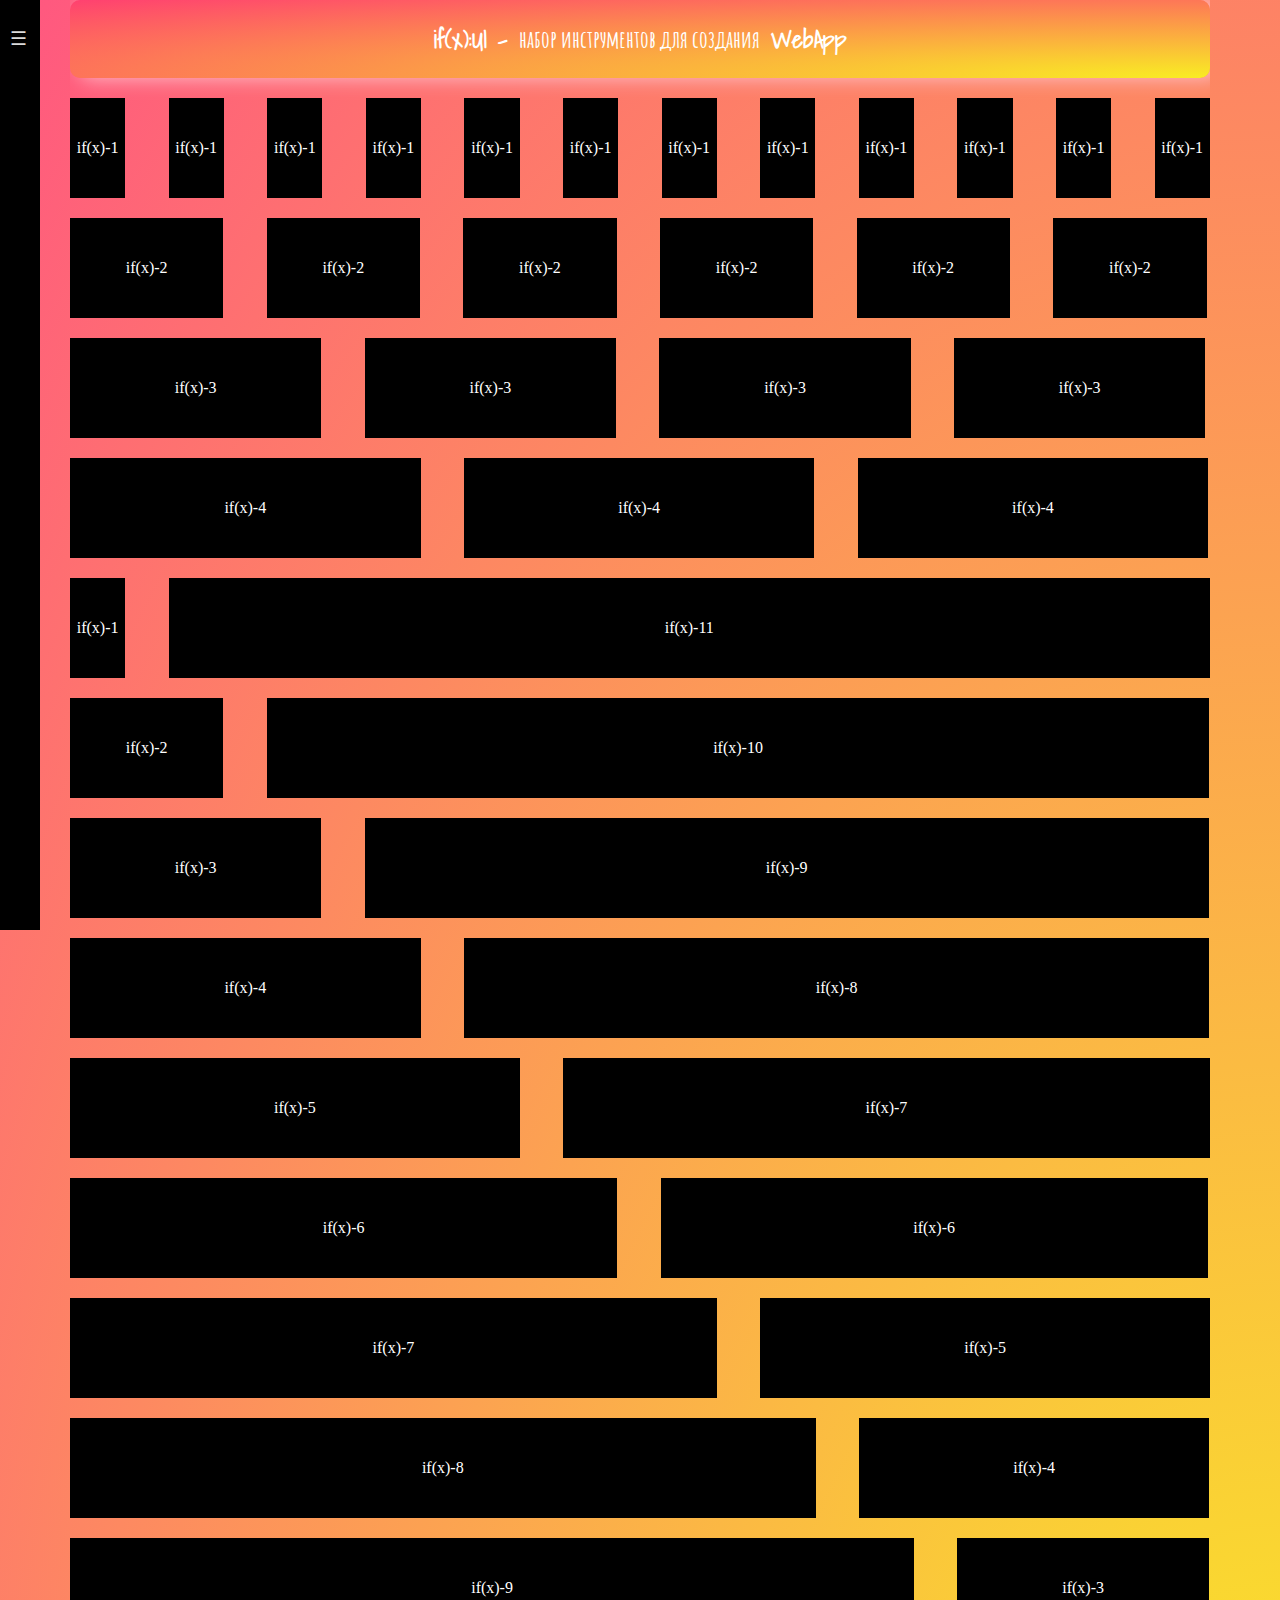
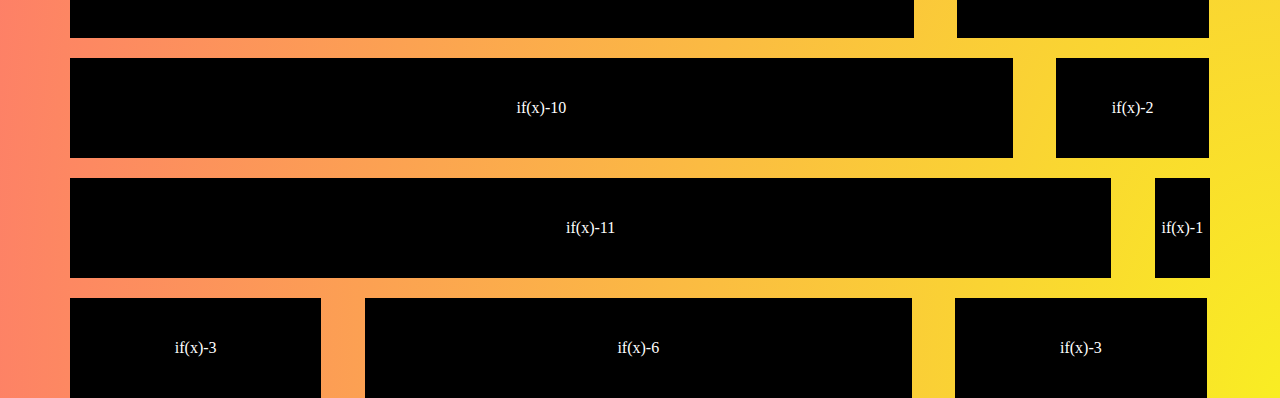
==== commit 3df36c82: "nav + color + tooltips" ====
--- a/index.html
+++ b/index.html
@@ -23,25 +23,73 @@
 font-weight: 600;
       }
 
-      h1 span{
+      h1 span, a , nav li a{
         font-family: 'Amatic SC', cursive;
       }
 
-      .gradient {
+      .gradient, body {
           background-image: -webkit-radial-gradient(right bottom, ellipse farthest-corner,rgb(249, 237, 35) 0%,rgba(255, 61, 110, 0.87) 100%);
           background-image: radial-gradient(ellipse farthest-corner at right bottom,rgb(249, 237, 35) 0%,rgba(255, 61, 110, 0.87) 100%);
           background-image: -ms-radial-gradient(right bottom, ellipse farthest-corner,rgb(249, 237, 35) 0%,rgba(255, 61, 110, 0.87) 100%);
       }
+
+
+      .animated{
+        box-shadow: 10px 0px 20px pink;
+        border-radius: 10px;
+      }
+
+      body  p{
+        -webkit-transition: all 0.5s ease;;
+ -moz-transition: all 0.5s ease;;
+ -o-transition: all 0.5s ease;;
+ transition: all 0.5s ease;
+      }
+
+      .ifx-1:hover p , .ifx-2:hover p, .ifx-3:hover p, .ifx-4:hover p, .ifx-5:hover p, .ifx-6:hover p, .ifx-7:hover p, .ifx-8:hover p, .ifx-9:hover p, .ifx-10:hover p, .ifx-11:hover p, .ifx-12:hover p{
+        -webkit-animation: fear 0.8s ease;
+        animation: fear 0.8s ease;
+         -webkit-animation-iteration-count: 1;
+         animation-iteration-count: 1;
+         background:#fe6478;
+       }
     </style>
   </head>
   <body>
 
     <div class="container">
+<input type="checkbox" id="nav-toggle" hidden="">
+<nav class="nav black">
+        <!--
+    Метка с именем `id` чекбокса в `for` атрибуте
+    Символ Unicode 'TRIGRAM FOR HEAVEN' (U+2630)
+    Пустой атрибут `onclick` используем для исправления бага в iOS < 6.0
+    См: http://timpietrusky.com/advanced-checkbox-hack
+    -->
+        <label for="nav-toggle" class="nav-toggle" onclick=""></label>
+        <!--
+    Здесь размещаете любую разметку,
+    если это меню, то скорее всего неупорядоченный список <ul>
+    -->
+        <h2 class="logo">
+            <a href="#">if(x) : UI</a>
+        </h2>
+        <ul>
+            <li><a href="#5">Начать пользоваться</a>
+            </li><li><a href="#1">CSS</a>
+            </li><li><a href="#2">Компоненты</a>
+            </li><li><a href="#3">Формы</a>
+            </li><li><a href="#4">JavaScript</a>
+            </li><li><a href="#5">SVG</a>
+
+        </li></ul>
+    </nav>
+
     	<div class="row">
 
         <h1 class="animated flipInX gradient">if(x):UI - <span>набор инструментов для создания</span> WebApp</h1>
 
-    		<div class="ifx-1">
+    		<div  class="ifx-1">
     			<p>if(x)-1</p>
     		</div>
     		<div class="ifx-1">
@@ -85,16 +133,16 @@
     		<div class="ifx-2">
     			<p>if(x)-2</p>
     		</div>
-    		<div class="ifx-2">
-    			<p>if(x)-2</p>
-    		</div>
-    		<div class="ifx-2">
-    			<p>if(x)-2</p>
-    		</div>
-    		<div class="ifx-2">
-    			<p>if(x)-2</p>
-    		</div>
-    		<div class="ifx-2">
+    		<div tooltip="Я просто подсказка" flow="left" class="ifx-2">
+    			<p>if(x)-2</p>
+    		</div>
+    		<div  tooltip="Я тоже" flow="up"  class="ifx-2">
+    			<p>if(x)-2</p>
+    		</div>
+    		<div  tooltip="И я" flow="down"  class="ifx-2">
+    			<p>if(x)-2</p>
+    		</div>
+    		<div  tooltip="Ага" flow="right"  class="ifx-2">
     			<p>if(x)-2</p>
     		</div>
     		<div class="ifx-2 last">
--- a/ifx.css
+++ b/ifx.css
@@ -8,2004 +8,19 @@
 figure{position:relative}
 figure img{width:100%}
 
-/* Animate */
-
-@charset "UTF-8";
-
-/*!
- * animate.css -http://daneden.me/animate
- * Version - 3.7.0
- * Licensed under the MIT license - http://opensource.org/licenses/MIT
- *
- * Copyright (c) 2018 Daniel Eden
- */
-
-@-webkit-keyframes bounce {
-  from,
-  20%,
-  53%,
-  80%,
-  to {
-    -webkit-animation-timing-function: cubic-bezier(0.215, 0.61, 0.355, 1);
-    animation-timing-function: cubic-bezier(0.215, 0.61, 0.355, 1);
-    -webkit-transform: translate3d(0, 0, 0);
-    transform: translate3d(0, 0, 0);
-  }
-
-  40%,
-  43% {
-    -webkit-animation-timing-function: cubic-bezier(0.755, 0.05, 0.855, 0.06);
-    animation-timing-function: cubic-bezier(0.755, 0.05, 0.855, 0.06);
-    -webkit-transform: translate3d(0, -30px, 0);
-    transform: translate3d(0, -30px, 0);
-  }
-
-  70% {
-    -webkit-animation-timing-function: cubic-bezier(0.755, 0.05, 0.855, 0.06);
-    animation-timing-function: cubic-bezier(0.755, 0.05, 0.855, 0.06);
-    -webkit-transform: translate3d(0, -15px, 0);
-    transform: translate3d(0, -15px, 0);
-  }
-
-  90% {
-    -webkit-transform: translate3d(0, -4px, 0);
-    transform: translate3d(0, -4px, 0);
-  }
-}
-
-@keyframes bounce {
-  from,
-  20%,
-  53%,
-  80%,
-  to {
-    -webkit-animation-timing-function: cubic-bezier(0.215, 0.61, 0.355, 1);
-    animation-timing-function: cubic-bezier(0.215, 0.61, 0.355, 1);
-    -webkit-transform: translate3d(0, 0, 0);
-    transform: translate3d(0, 0, 0);
-  }
-
-  40%,
-  43% {
-    -webkit-animation-timing-function: cubic-bezier(0.755, 0.05, 0.855, 0.06);
-    animation-timing-function: cubic-bezier(0.755, 0.05, 0.855, 0.06);
-    -webkit-transform: translate3d(0, -30px, 0);
-    transform: translate3d(0, -30px, 0);
-  }
-
-  70% {
-    -webkit-animation-timing-function: cubic-bezier(0.755, 0.05, 0.855, 0.06);
-    animation-timing-function: cubic-bezier(0.755, 0.05, 0.855, 0.06);
-    -webkit-transform: translate3d(0, -15px, 0);
-    transform: translate3d(0, -15px, 0);
-  }
-
-  90% {
-    -webkit-transform: translate3d(0, -4px, 0);
-    transform: translate3d(0, -4px, 0);
-  }
-}
-
-.bounce {
-  -webkit-animation-name: bounce;
-  animation-name: bounce;
-  -webkit-transform-origin: center bottom;
-  transform-origin: center bottom;
-}
-
-@-webkit-keyframes flash {
-  from,
-  50%,
-  to {
-    opacity: 1;
-  }
-
-  25%,
-  75% {
-    opacity: 0;
-  }
-}
-
-@keyframes flash {
-  from,
-  50%,
-  to {
-    opacity: 1;
-  }
-
-  25%,
-  75% {
-    opacity: 0;
-  }
-}
-
-.flash {
-  -webkit-animation-name: flash;
-  animation-name: flash;
-}
-
-/* originally authored by Nick Pettit - https://github.com/nickpettit/glide */
-
-@-webkit-keyframes pulse {
-  from {
-    -webkit-transform: scale3d(1, 1, 1);
-    transform: scale3d(1, 1, 1);
-  }
-
-  50% {
-    -webkit-transform: scale3d(1.05, 1.05, 1.05);
-    transform: scale3d(1.05, 1.05, 1.05);
-  }
-
-  to {
-    -webkit-transform: scale3d(1, 1, 1);
-    transform: scale3d(1, 1, 1);
-  }
-}
-
-@keyframes pulse {
-  from {
-    -webkit-transform: scale3d(1, 1, 1);
-    transform: scale3d(1, 1, 1);
-  }
-
-  50% {
-    -webkit-transform: scale3d(1.05, 1.05, 1.05);
-    transform: scale3d(1.05, 1.05, 1.05);
-  }
-
-  to {
-    -webkit-transform: scale3d(1, 1, 1);
-    transform: scale3d(1, 1, 1);
-  }
-}
-
-.pulse {
-  -webkit-animation-name: pulse;
-  animation-name: pulse;
-}
-
-@-webkit-keyframes rubberBand {
-  from {
-    -webkit-transform: scale3d(1, 1, 1);
-    transform: scale3d(1, 1, 1);
-  }
-
-  30% {
-    -webkit-transform: scale3d(1.25, 0.75, 1);
-    transform: scale3d(1.25, 0.75, 1);
-  }
-
-  40% {
-    -webkit-transform: scale3d(0.75, 1.25, 1);
-    transform: scale3d(0.75, 1.25, 1);
-  }
-
-  50% {
-    -webkit-transform: scale3d(1.15, 0.85, 1);
-    transform: scale3d(1.15, 0.85, 1);
-  }
-
-  65% {
-    -webkit-transform: scale3d(0.95, 1.05, 1);
-    transform: scale3d(0.95, 1.05, 1);
-  }
-
-  75% {
-    -webkit-transform: scale3d(1.05, 0.95, 1);
-    transform: scale3d(1.05, 0.95, 1);
-  }
-
-  to {
-    -webkit-transform: scale3d(1, 1, 1);
-    transform: scale3d(1, 1, 1);
-  }
-}
-
-@keyframes rubberBand {
-  from {
-    -webkit-transform: scale3d(1, 1, 1);
-    transform: scale3d(1, 1, 1);
-  }
-
-  30% {
-    -webkit-transform: scale3d(1.25, 0.75, 1);
-    transform: scale3d(1.25, 0.75, 1);
-  }
-
-  40% {
-    -webkit-transform: scale3d(0.75, 1.25, 1);
-    transform: scale3d(0.75, 1.25, 1);
-  }
-
-  50% {
-    -webkit-transform: scale3d(1.15, 0.85, 1);
-    transform: scale3d(1.15, 0.85, 1);
-  }
-
-  65% {
-    -webkit-transform: scale3d(0.95, 1.05, 1);
-    transform: scale3d(0.95, 1.05, 1);
-  }
-
-  75% {
-    -webkit-transform: scale3d(1.05, 0.95, 1);
-    transform: scale3d(1.05, 0.95, 1);
-  }
-
-  to {
-    -webkit-transform: scale3d(1, 1, 1);
-    transform: scale3d(1, 1, 1);
-  }
-}
-
-.rubberBand {
-  -webkit-animation-name: rubberBand;
-  animation-name: rubberBand;
-}
-
-@-webkit-keyframes shake {
-  from,
-  to {
-    -webkit-transform: translate3d(0, 0, 0);
-    transform: translate3d(0, 0, 0);
-  }
-
-  10%,
-  30%,
-  50%,
-  70%,
-  90% {
-    -webkit-transform: translate3d(-10px, 0, 0);
-    transform: translate3d(-10px, 0, 0);
-  }
-
-  20%,
-  40%,
-  60%,
-  80% {
-    -webkit-transform: translate3d(10px, 0, 0);
-    transform: translate3d(10px, 0, 0);
-  }
-}
-
-@keyframes shake {
-  from,
-  to {
-    -webkit-transform: translate3d(0, 0, 0);
-    transform: translate3d(0, 0, 0);
-  }
-
-  10%,
-  30%,
-  50%,
-  70%,
-  90% {
-    -webkit-transform: translate3d(-10px, 0, 0);
-    transform: translate3d(-10px, 0, 0);
-  }
-
-  20%,
-  40%,
-  60%,
-  80% {
-    -webkit-transform: translate3d(10px, 0, 0);
-    transform: translate3d(10px, 0, 0);
-  }
-}
-
-.shake {
-  -webkit-animation-name: shake;
-  animation-name: shake;
-}
-
-@-webkit-keyframes headShake {
-  0% {
-    -webkit-transform: translateX(0);
-    transform: translateX(0);
-  }
-
-  6.5% {
-    -webkit-transform: translateX(-6px) rotateY(-9deg);
-    transform: translateX(-6px) rotateY(-9deg);
-  }
-
-  18.5% {
-    -webkit-transform: translateX(5px) rotateY(7deg);
-    transform: translateX(5px) rotateY(7deg);
-  }
-
-  31.5% {
-    -webkit-transform: translateX(-3px) rotateY(-5deg);
-    transform: translateX(-3px) rotateY(-5deg);
-  }
-
-  43.5% {
-    -webkit-transform: translateX(2px) rotateY(3deg);
-    transform: translateX(2px) rotateY(3deg);
-  }
-
-  50% {
-    -webkit-transform: translateX(0);
-    transform: translateX(0);
-  }
-}
-
-@keyframes headShake {
-  0% {
-    -webkit-transform: translateX(0);
-    transform: translateX(0);
-  }
-
-  6.5% {
-    -webkit-transform: translateX(-6px) rotateY(-9deg);
-    transform: translateX(-6px) rotateY(-9deg);
-  }
-
-  18.5% {
-    -webkit-transform: translateX(5px) rotateY(7deg);
-    transform: translateX(5px) rotateY(7deg);
-  }
-
-  31.5% {
-    -webkit-transform: translateX(-3px) rotateY(-5deg);
-    transform: translateX(-3px) rotateY(-5deg);
-  }
-
-  43.5% {
-    -webkit-transform: translateX(2px) rotateY(3deg);
-    transform: translateX(2px) rotateY(3deg);
-  }
-
-  50% {
-    -webkit-transform: translateX(0);
-    transform: translateX(0);
-  }
-}
-
-.headShake {
-  -webkit-animation-timing-function: ease-in-out;
-  animation-timing-function: ease-in-out;
-  -webkit-animation-name: headShake;
-  animation-name: headShake;
-}
-
-@-webkit-keyframes swing {
-  20% {
-    -webkit-transform: rotate3d(0, 0, 1, 15deg);
-    transform: rotate3d(0, 0, 1, 15deg);
-  }
-
-  40% {
-    -webkit-transform: rotate3d(0, 0, 1, -10deg);
-    transform: rotate3d(0, 0, 1, -10deg);
-  }
-
-  60% {
-    -webkit-transform: rotate3d(0, 0, 1, 5deg);
-    transform: rotate3d(0, 0, 1, 5deg);
-  }
-
-  80% {
-    -webkit-transform: rotate3d(0, 0, 1, -5deg);
-    transform: rotate3d(0, 0, 1, -5deg);
-  }
-
-  to {
-    -webkit-transform: rotate3d(0, 0, 1, 0deg);
-    transform: rotate3d(0, 0, 1, 0deg);
-  }
-}
-
-@keyframes swing {
-  20% {
-    -webkit-transform: rotate3d(0, 0, 1, 15deg);
-    transform: rotate3d(0, 0, 1, 15deg);
-  }
-
-  40% {
-    -webkit-transform: rotate3d(0, 0, 1, -10deg);
-    transform: rotate3d(0, 0, 1, -10deg);
-  }
-
-  60% {
-    -webkit-transform: rotate3d(0, 0, 1, 5deg);
-    transform: rotate3d(0, 0, 1, 5deg);
-  }
-
-  80% {
-    -webkit-transform: rotate3d(0, 0, 1, -5deg);
-    transform: rotate3d(0, 0, 1, -5deg);
-  }
-
-  to {
-    -webkit-transform: rotate3d(0, 0, 1, 0deg);
-    transform: rotate3d(0, 0, 1, 0deg);
-  }
-}
-
-.swing {
-  -webkit-transform-origin: top center;
-  transform-origin: top center;
-  -webkit-animation-name: swing;
-  animation-name: swing;
-}
-
-@-webkit-keyframes tada {
-  from {
-    -webkit-transform: scale3d(1, 1, 1);
-    transform: scale3d(1, 1, 1);
-  }
-
-  10%,
-  20% {
-    -webkit-transform: scale3d(0.9, 0.9, 0.9) rotate3d(0, 0, 1, -3deg);
-    transform: scale3d(0.9, 0.9, 0.9) rotate3d(0, 0, 1, -3deg);
-  }
-
-  30%,
-  50%,
-  70%,
-  90% {
-    -webkit-transform: scale3d(1.1, 1.1, 1.1) rotate3d(0, 0, 1, 3deg);
-    transform: scale3d(1.1, 1.1, 1.1) rotate3d(0, 0, 1, 3deg);
-  }
-
-  40%,
-  60%,
-  80% {
-    -webkit-transform: scale3d(1.1, 1.1, 1.1) rotate3d(0, 0, 1, -3deg);
-    transform: scale3d(1.1, 1.1, 1.1) rotate3d(0, 0, 1, -3deg);
-  }
-
-  to {
-    -webkit-transform: scale3d(1, 1, 1);
-    transform: scale3d(1, 1, 1);
-  }
-}
-
-@keyframes tada {
-  from {
-    -webkit-transform: scale3d(1, 1, 1);
-    transform: scale3d(1, 1, 1);
-  }
-
-  10%,
-  20% {
-    -webkit-transform: scale3d(0.9, 0.9, 0.9) rotate3d(0, 0, 1, -3deg);
-    transform: scale3d(0.9, 0.9, 0.9) rotate3d(0, 0, 1, -3deg);
-  }
-
-  30%,
-  50%,
-  70%,
-  90% {
-    -webkit-transform: scale3d(1.1, 1.1, 1.1) rotate3d(0, 0, 1, 3deg);
-    transform: scale3d(1.1, 1.1, 1.1) rotate3d(0, 0, 1, 3deg);
-  }
-
-  40%,
-  60%,
-  80% {
-    -webkit-transform: scale3d(1.1, 1.1, 1.1) rotate3d(0, 0, 1, -3deg);
-    transform: scale3d(1.1, 1.1, 1.1) rotate3d(0, 0, 1, -3deg);
-  }
-
-  to {
-    -webkit-transform: scale3d(1, 1, 1);
-    transform: scale3d(1, 1, 1);
-  }
-}
-
-.tada {
-  -webkit-animation-name: tada;
-  animation-name: tada;
-}
-
-/* originally authored by Nick Pettit - https://github.com/nickpettit/glide */
-
-@-webkit-keyframes wobble {
-  from {
-    -webkit-transform: translate3d(0, 0, 0);
-    transform: translate3d(0, 0, 0);
-  }
-
-  15% {
-    -webkit-transform: translate3d(-25%, 0, 0) rotate3d(0, 0, 1, -5deg);
-    transform: translate3d(-25%, 0, 0) rotate3d(0, 0, 1, -5deg);
-  }
-
-  30% {
-    -webkit-transform: translate3d(20%, 0, 0) rotate3d(0, 0, 1, 3deg);
-    transform: translate3d(20%, 0, 0) rotate3d(0, 0, 1, 3deg);
-  }
-
-  45% {
-    -webkit-transform: translate3d(-15%, 0, 0) rotate3d(0, 0, 1, -3deg);
-    transform: translate3d(-15%, 0, 0) rotate3d(0, 0, 1, -3deg);
-  }
-
-  60% {
-    -webkit-transform: translate3d(10%, 0, 0) rotate3d(0, 0, 1, 2deg);
-    transform: translate3d(10%, 0, 0) rotate3d(0, 0, 1, 2deg);
-  }
-
-  75% {
-    -webkit-transform: translate3d(-5%, 0, 0) rotate3d(0, 0, 1, -1deg);
-    transform: translate3d(-5%, 0, 0) rotate3d(0, 0, 1, -1deg);
-  }
-
-  to {
-    -webkit-transform: translate3d(0, 0, 0);
-    transform: translate3d(0, 0, 0);
-  }
-}
-
-@keyframes wobble {
-  from {
-    -webkit-transform: translate3d(0, 0, 0);
-    transform: translate3d(0, 0, 0);
-  }
-
-  15% {
-    -webkit-transform: translate3d(-25%, 0, 0) rotate3d(0, 0, 1, -5deg);
-    transform: translate3d(-25%, 0, 0) rotate3d(0, 0, 1, -5deg);
-  }
-
-  30% {
-    -webkit-transform: translate3d(20%, 0, 0) rotate3d(0, 0, 1, 3deg);
-    transform: translate3d(20%, 0, 0) rotate3d(0, 0, 1, 3deg);
-  }
-
-  45% {
-    -webkit-transform: translate3d(-15%, 0, 0) rotate3d(0, 0, 1, -3deg);
-    transform: translate3d(-15%, 0, 0) rotate3d(0, 0, 1, -3deg);
-  }
-
-  60% {
-    -webkit-transform: translate3d(10%, 0, 0) rotate3d(0, 0, 1, 2deg);
-    transform: translate3d(10%, 0, 0) rotate3d(0, 0, 1, 2deg);
-  }
-
-  75% {
-    -webkit-transform: translate3d(-5%, 0, 0) rotate3d(0, 0, 1, -1deg);
-    transform: translate3d(-5%, 0, 0) rotate3d(0, 0, 1, -1deg);
-  }
-
-  to {
-    -webkit-transform: translate3d(0, 0, 0);
-    transform: translate3d(0, 0, 0);
-  }
-}
-
-.wobble {
-  -webkit-animation-name: wobble;
-  animation-name: wobble;
-}
-
-@-webkit-keyframes jello {
-  from,
-  11.1%,
-  to {
-    -webkit-transform: translate3d(0, 0, 0);
-    transform: translate3d(0, 0, 0);
-  }
-
-  22.2% {
-    -webkit-transform: skewX(-12.5deg) skewY(-12.5deg);
-    transform: skewX(-12.5deg) skewY(-12.5deg);
-  }
-
-  33.3% {
-    -webkit-transform: skewX(6.25deg) skewY(6.25deg);
-    transform: skewX(6.25deg) skewY(6.25deg);
-  }
-
-  44.4% {
-    -webkit-transform: skewX(-3.125deg) skewY(-3.125deg);
-    transform: skewX(-3.125deg) skewY(-3.125deg);
-  }
-
-  55.5% {
-    -webkit-transform: skewX(1.5625deg) skewY(1.5625deg);
-    transform: skewX(1.5625deg) skewY(1.5625deg);
-  }
-
-  66.6% {
-    -webkit-transform: skewX(-0.78125deg) skewY(-0.78125deg);
-    transform: skewX(-0.78125deg) skewY(-0.78125deg);
-  }
-
-  77.7% {
-    -webkit-transform: skewX(0.390625deg) skewY(0.390625deg);
-    transform: skewX(0.390625deg) skewY(0.390625deg);
-  }
-
-  88.8% {
-    -webkit-transform: skewX(-0.1953125deg) skewY(-0.1953125deg);
-    transform: skewX(-0.1953125deg) skewY(-0.1953125deg);
-  }
-}
-
-@keyframes jello {
-  from,
-  11.1%,
-  to {
-    -webkit-transform: translate3d(0, 0, 0);
-    transform: translate3d(0, 0, 0);
-  }
-
-  22.2% {
-    -webkit-transform: skewX(-12.5deg) skewY(-12.5deg);
-    transform: skewX(-12.5deg) skewY(-12.5deg);
-  }
-
-  33.3% {
-    -webkit-transform: skewX(6.25deg) skewY(6.25deg);
-    transform: skewX(6.25deg) skewY(6.25deg);
-  }
-
-  44.4% {
-    -webkit-transform: skewX(-3.125deg) skewY(-3.125deg);
-    transform: skewX(-3.125deg) skewY(-3.125deg);
-  }
-
-  55.5% {
-    -webkit-transform: skewX(1.5625deg) skewY(1.5625deg);
-    transform: skewX(1.5625deg) skewY(1.5625deg);
-  }
-
-  66.6% {
-    -webkit-transform: skewX(-0.78125deg) skewY(-0.78125deg);
-    transform: skewX(-0.78125deg) skewY(-0.78125deg);
-  }
-
-  77.7% {
-    -webkit-transform: skewX(0.390625deg) skewY(0.390625deg);
-    transform: skewX(0.390625deg) skewY(0.390625deg);
-  }
-
-  88.8% {
-    -webkit-transform: skewX(-0.1953125deg) skewY(-0.1953125deg);
-    transform: skewX(-0.1953125deg) skewY(-0.1953125deg);
-  }
-}
-
-.jello {
-  -webkit-animation-name: jello;
-  animation-name: jello;
-  -webkit-transform-origin: center;
-  transform-origin: center;
-}
-
-@-webkit-keyframes heartBeat {
-  0% {
-    -webkit-transform: scale(1);
-    transform: scale(1);
-  }
-
-  14% {
-    -webkit-transform: scale(1.3);
-    transform: scale(1.3);
-  }
-
-  28% {
-    -webkit-transform: scale(1);
-    transform: scale(1);
-  }
-
-  42% {
-    -webkit-transform: scale(1.3);
-    transform: scale(1.3);
-  }
-
-  70% {
-    -webkit-transform: scale(1);
-    transform: scale(1);
-  }
-}
-
-@keyframes heartBeat {
-  0% {
-    -webkit-transform: scale(1);
-    transform: scale(1);
-  }
-
-  14% {
-    -webkit-transform: scale(1.3);
-    transform: scale(1.3);
-  }
-
-  28% {
-    -webkit-transform: scale(1);
-    transform: scale(1);
-  }
-
-  42% {
-    -webkit-transform: scale(1.3);
-    transform: scale(1.3);
-  }
-
-  70% {
-    -webkit-transform: scale(1);
-    transform: scale(1);
-  }
-}
-
-.heartBeat {
-  -webkit-animation-name: heartBeat;
-  animation-name: heartBeat;
-  -webkit-animation-duration: 1.3s;
-  animation-duration: 1.3s;
-  -webkit-animation-timing-function: ease-in-out;
-  animation-timing-function: ease-in-out;
-}
-
-@-webkit-keyframes bounceIn {
-  from,
-  20%,
-  40%,
-  60%,
-  80%,
-  to {
-    -webkit-animation-timing-function: cubic-bezier(0.215, 0.61, 0.355, 1);
-    animation-timing-function: cubic-bezier(0.215, 0.61, 0.355, 1);
-  }
-
-  0% {
-    opacity: 0;
-    -webkit-transform: scale3d(0.3, 0.3, 0.3);
-    transform: scale3d(0.3, 0.3, 0.3);
-  }
-
-  20% {
-    -webkit-transform: scale3d(1.1, 1.1, 1.1);
-    transform: scale3d(1.1, 1.1, 1.1);
-  }
-
-  40% {
-    -webkit-transform: scale3d(0.9, 0.9, 0.9);
-    transform: scale3d(0.9, 0.9, 0.9);
-  }
-
-  60% {
-    opacity: 1;
-    -webkit-transform: scale3d(1.03, 1.03, 1.03);
-    transform: scale3d(1.03, 1.03, 1.03);
-  }
-
-  80% {
-    -webkit-transform: scale3d(0.97, 0.97, 0.97);
-    transform: scale3d(0.97, 0.97, 0.97);
-  }
-
-  to {
-    opacity: 1;
-    -webkit-transform: scale3d(1, 1, 1);
-    transform: scale3d(1, 1, 1);
-  }
-}
-
-@keyframes bounceIn {
-  from,
-  20%,
-  40%,
-  60%,
-  80%,
-  to {
-    -webkit-animation-timing-function: cubic-bezier(0.215, 0.61, 0.355, 1);
-    animation-timing-function: cubic-bezier(0.215, 0.61, 0.355, 1);
-  }
-
-  0% {
-    opacity: 0;
-    -webkit-transform: scale3d(0.3, 0.3, 0.3);
-    transform: scale3d(0.3, 0.3, 0.3);
-  }
-
-  20% {
-    -webkit-transform: scale3d(1.1, 1.1, 1.1);
-    transform: scale3d(1.1, 1.1, 1.1);
-  }
-
-  40% {
-    -webkit-transform: scale3d(0.9, 0.9, 0.9);
-    transform: scale3d(0.9, 0.9, 0.9);
-  }
-
-  60% {
-    opacity: 1;
-    -webkit-transform: scale3d(1.03, 1.03, 1.03);
-    transform: scale3d(1.03, 1.03, 1.03);
-  }
-
-  80% {
-    -webkit-transform: scale3d(0.97, 0.97, 0.97);
-    transform: scale3d(0.97, 0.97, 0.97);
-  }
-
-  to {
-    opacity: 1;
-    -webkit-transform: scale3d(1, 1, 1);
-    transform: scale3d(1, 1, 1);
-  }
-}
-
-.bounceIn {
-  -webkit-animation-duration: 0.75s;
-  animation-duration: 0.75s;
-  -webkit-animation-name: bounceIn;
-  animation-name: bounceIn;
-}
-
-@-webkit-keyframes bounceInDown {
-  from,
-  60%,
-  75%,
-  90%,
-  to {
-    -webkit-animation-timing-function: cubic-bezier(0.215, 0.61, 0.355, 1);
-    animation-timing-function: cubic-bezier(0.215, 0.61, 0.355, 1);
-  }
-
-  0% {
-    opacity: 0;
-    -webkit-transform: translate3d(0, -3000px, 0);
-    transform: translate3d(0, -3000px, 0);
-  }
-
-  60% {
-    opacity: 1;
-    -webkit-transform: translate3d(0, 25px, 0);
-    transform: translate3d(0, 25px, 0);
-  }
-
-  75% {
-    -webkit-transform: translate3d(0, -10px, 0);
-    transform: translate3d(0, -10px, 0);
-  }
-
-  90% {
-    -webkit-transform: translate3d(0, 5px, 0);
-    transform: translate3d(0, 5px, 0);
-  }
-
-  to {
-    -webkit-transform: translate3d(0, 0, 0);
-    transform: translate3d(0, 0, 0);
-  }
-}
-
-@keyframes bounceInDown {
-  from,
-  60%,
-  75%,
-  90%,
-  to {
-    -webkit-animation-timing-function: cubic-bezier(0.215, 0.61, 0.355, 1);
-    animation-timing-function: cubic-bezier(0.215, 0.61, 0.355, 1);
-  }
-
-  0% {
-    opacity: 0;
-    -webkit-transform: translate3d(0, -3000px, 0);
-    transform: translate3d(0, -3000px, 0);
-  }
-
-  60% {
-    opacity: 1;
-    -webkit-transform: translate3d(0, 25px, 0);
-    transform: translate3d(0, 25px, 0);
-  }
-
-  75% {
-    -webkit-transform: translate3d(0, -10px, 0);
-    transform: translate3d(0, -10px, 0);
-  }
-
-  90% {
-    -webkit-transform: translate3d(0, 5px, 0);
-    transform: translate3d(0, 5px, 0);
-  }
-
-  to {
-    -webkit-transform: translate3d(0, 0, 0);
-    transform: translate3d(0, 0, 0);
-  }
-}
-
-.bounceInDown {
-  -webkit-animation-name: bounceInDown;
-  animation-name: bounceInDown;
-}
-
-@-webkit-keyframes bounceInLeft {
-  from,
-  60%,
-  75%,
-  90%,
-  to {
-    -webkit-animation-timing-function: cubic-bezier(0.215, 0.61, 0.355, 1);
-    animation-timing-function: cubic-bezier(0.215, 0.61, 0.355, 1);
-  }
-
-  0% {
-    opacity: 0;
-    -webkit-transform: translate3d(-3000px, 0, 0);
-    transform: translate3d(-3000px, 0, 0);
-  }
-
-  60% {
-    opacity: 1;
-    -webkit-transform: translate3d(25px, 0, 0);
-    transform: translate3d(25px, 0, 0);
-  }
-
-  75% {
-    -webkit-transform: translate3d(-10px, 0, 0);
-    transform: translate3d(-10px, 0, 0);
-  }
-
-  90% {
-    -webkit-transform: translate3d(5px, 0, 0);
-    transform: translate3d(5px, 0, 0);
-  }
-
-  to {
-    -webkit-transform: translate3d(0, 0, 0);
-    transform: translate3d(0, 0, 0);
-  }
-}
-
-@keyframes bounceInLeft {
-  from,
-  60%,
-  75%,
-  90%,
-  to {
-    -webkit-animation-timing-function: cubic-bezier(0.215, 0.61, 0.355, 1);
-    animation-timing-function: cubic-bezier(0.215, 0.61, 0.355, 1);
-  }
-
-  0% {
-    opacity: 0;
-    -webkit-transform: translate3d(-3000px, 0, 0);
-    transform: translate3d(-3000px, 0, 0);
-  }
-
-  60% {
-    opacity: 1;
-    -webkit-transform: translate3d(25px, 0, 0);
-    transform: translate3d(25px, 0, 0);
-  }
-
-  75% {
-    -webkit-transform: translate3d(-10px, 0, 0);
-    transform: translate3d(-10px, 0, 0);
-  }
-
-  90% {
-    -webkit-transform: translate3d(5px, 0, 0);
-    transform: translate3d(5px, 0, 0);
-  }
-
-  to {
-    -webkit-transform: translate3d(0, 0, 0);
-    transform: translate3d(0, 0, 0);
-  }
-}
-
-.bounceInLeft {
-  -webkit-animation-name: bounceInLeft;
-  animation-name: bounceInLeft;
-}
-
-@-webkit-keyframes bounceInRight {
-  from,
-  60%,
-  75%,
-  90%,
-  to {
-    -webkit-animation-timing-function: cubic-bezier(0.215, 0.61, 0.355, 1);
-    animation-timing-function: cubic-bezier(0.215, 0.61, 0.355, 1);
-  }
-
-  from {
-    opacity: 0;
-    -webkit-transform: translate3d(3000px, 0, 0);
-    transform: translate3d(3000px, 0, 0);
-  }
-
-  60% {
-    opacity: 1;
-    -webkit-transform: translate3d(-25px, 0, 0);
-    transform: translate3d(-25px, 0, 0);
-  }
-
-  75% {
-    -webkit-transform: translate3d(10px, 0, 0);
-    transform: translate3d(10px, 0, 0);
-  }
-
-  90% {
-    -webkit-transform: translate3d(-5px, 0, 0);
-    transform: translate3d(-5px, 0, 0);
-  }
-
-  to {
-    -webkit-transform: translate3d(0, 0, 0);
-    transform: translate3d(0, 0, 0);
-  }
-}
-
-@keyframes bounceInRight {
-  from,
-  60%,
-  75%,
-  90%,
-  to {
-    -webkit-animation-timing-function: cubic-bezier(0.215, 0.61, 0.355, 1);
-    animation-timing-function: cubic-bezier(0.215, 0.61, 0.355, 1);
-  }
-
-  from {
-    opacity: 0;
-    -webkit-transform: translate3d(3000px, 0, 0);
-    transform: translate3d(3000px, 0, 0);
-  }
-
-  60% {
-    opacity: 1;
-    -webkit-transform: translate3d(-25px, 0, 0);
-    transform: translate3d(-25px, 0, 0);
-  }
-
-  75% {
-    -webkit-transform: translate3d(10px, 0, 0);
-    transform: translate3d(10px, 0, 0);
-  }
-
-  90% {
-    -webkit-transform: translate3d(-5px, 0, 0);
-    transform: translate3d(-5px, 0, 0);
-  }
-
-  to {
-    -webkit-transform: translate3d(0, 0, 0);
-    transform: translate3d(0, 0, 0);
-  }
-}
-
-.bounceInRight {
-  -webkit-animation-name: bounceInRight;
-  animation-name: bounceInRight;
-}
-
-@-webkit-keyframes bounceInUp {
-  from,
-  60%,
-  75%,
-  90%,
-  to {
-    -webkit-animation-timing-function: cubic-bezier(0.215, 0.61, 0.355, 1);
-    animation-timing-function: cubic-bezier(0.215, 0.61, 0.355, 1);
-  }
-
-  from {
-    opacity: 0;
-    -webkit-transform: translate3d(0, 3000px, 0);
-    transform: translate3d(0, 3000px, 0);
-  }
-
-  60% {
-    opacity: 1;
-    -webkit-transform: translate3d(0, -20px, 0);
-    transform: translate3d(0, -20px, 0);
-  }
-
-  75% {
-    -webkit-transform: translate3d(0, 10px, 0);
-    transform: translate3d(0, 10px, 0);
-  }
-
-  90% {
-    -webkit-transform: translate3d(0, -5px, 0);
-    transform: translate3d(0, -5px, 0);
-  }
-
-  to {
-    -webkit-transform: translate3d(0, 0, 0);
-    transform: translate3d(0, 0, 0);
-  }
-}
-
-@keyframes bounceInUp {
-  from,
-  60%,
-  75%,
-  90%,
-  to {
-    -webkit-animation-timing-function: cubic-bezier(0.215, 0.61, 0.355, 1);
-    animation-timing-function: cubic-bezier(0.215, 0.61, 0.355, 1);
-  }
-
-  from {
-    opacity: 0;
-    -webkit-transform: translate3d(0, 3000px, 0);
-    transform: translate3d(0, 3000px, 0);
-  }
-
-  60% {
-    opacity: 1;
-    -webkit-transform: translate3d(0, -20px, 0);
-    transform: translate3d(0, -20px, 0);
-  }
-
-  75% {
-    -webkit-transform: translate3d(0, 10px, 0);
-    transform: translate3d(0, 10px, 0);
-  }
-
-  90% {
-    -webkit-transform: translate3d(0, -5px, 0);
-    transform: translate3d(0, -5px, 0);
-  }
-
-  to {
-    -webkit-transform: translate3d(0, 0, 0);
-    transform: translate3d(0, 0, 0);
-  }
-}
-
-.bounceInUp {
-  -webkit-animation-name: bounceInUp;
-  animation-name: bounceInUp;
-}
-
-@-webkit-keyframes bounceOut {
-  20% {
-    -webkit-transform: scale3d(0.9, 0.9, 0.9);
-    transform: scale3d(0.9, 0.9, 0.9);
-  }
-
-  50%,
-  55% {
-    opacity: 1;
-    -webkit-transform: scale3d(1.1, 1.1, 1.1);
-    transform: scale3d(1.1, 1.1, 1.1);
-  }
-
-  to {
-    opacity: 0;
-    -webkit-transform: scale3d(0.3, 0.3, 0.3);
-    transform: scale3d(0.3, 0.3, 0.3);
-  }
-}
-
-@keyframes bounceOut {
-  20% {
-    -webkit-transform: scale3d(0.9, 0.9, 0.9);
-    transform: scale3d(0.9, 0.9, 0.9);
-  }
-
-  50%,
-  55% {
-    opacity: 1;
-    -webkit-transform: scale3d(1.1, 1.1, 1.1);
-    transform: scale3d(1.1, 1.1, 1.1);
-  }
-
-  to {
-    opacity: 0;
-    -webkit-transform: scale3d(0.3, 0.3, 0.3);
-    transform: scale3d(0.3, 0.3, 0.3);
-  }
-}
-
-.bounceOut {
-  -webkit-animation-duration: 0.75s;
-  animation-duration: 0.75s;
-  -webkit-animation-name: bounceOut;
-  animation-name: bounceOut;
-}
-
-@-webkit-keyframes bounceOutDown {
-  20% {
-    -webkit-transform: translate3d(0, 10px, 0);
-    transform: translate3d(0, 10px, 0);
-  }
-
-  40%,
-  45% {
-    opacity: 1;
-    -webkit-transform: translate3d(0, -20px, 0);
-    transform: translate3d(0, -20px, 0);
-  }
-
-  to {
-    opacity: 0;
-    -webkit-transform: translate3d(0, 2000px, 0);
-    transform: translate3d(0, 2000px, 0);
-  }
-}
-
-@keyframes bounceOutDown {
-  20% {
-    -webkit-transform: translate3d(0, 10px, 0);
-    transform: translate3d(0, 10px, 0);
-  }
-
-  40%,
-  45% {
-    opacity: 1;
-    -webkit-transform: translate3d(0, -20px, 0);
-    transform: translate3d(0, -20px, 0);
-  }
-
-  to {
-    opacity: 0;
-    -webkit-transform: translate3d(0, 2000px, 0);
-    transform: translate3d(0, 2000px, 0);
-  }
-}
-
-.bounceOutDown {
-  -webkit-animation-name: bounceOutDown;
-  animation-name: bounceOutDown;
-}
-
-@-webkit-keyframes bounceOutLeft {
-  20% {
-    opacity: 1;
-    -webkit-transform: translate3d(20px, 0, 0);
-    transform: translate3d(20px, 0, 0);
-  }
-
-  to {
-    opacity: 0;
-    -webkit-transform: translate3d(-2000px, 0, 0);
-    transform: translate3d(-2000px, 0, 0);
-  }
-}
-
-@keyframes bounceOutLeft {
-  20% {
-    opacity: 1;
-    -webkit-transform: translate3d(20px, 0, 0);
-    transform: translate3d(20px, 0, 0);
-  }
-
-  to {
-    opacity: 0;
-    -webkit-transform: translate3d(-2000px, 0, 0);
-    transform: translate3d(-2000px, 0, 0);
-  }
-}
-
-.bounceOutLeft {
-  -webkit-animation-name: bounceOutLeft;
-  animation-name: bounceOutLeft;
-}
-
-@-webkit-keyframes bounceOutRight {
-  20% {
-    opacity: 1;
-    -webkit-transform: translate3d(-20px, 0, 0);
-    transform: translate3d(-20px, 0, 0);
-  }
-
-  to {
-    opacity: 0;
-    -webkit-transform: translate3d(2000px, 0, 0);
-    transform: translate3d(2000px, 0, 0);
-  }
-}
-
-@keyframes bounceOutRight {
-  20% {
-    opacity: 1;
-    -webkit-transform: translate3d(-20px, 0, 0);
-    transform: translate3d(-20px, 0, 0);
-  }
-
-  to {
-    opacity: 0;
-    -webkit-transform: translate3d(2000px, 0, 0);
-    transform: translate3d(2000px, 0, 0);
-  }
-}
-
-.bounceOutRight {
-  -webkit-animation-name: bounceOutRight;
-  animation-name: bounceOutRight;
-}
-
-@-webkit-keyframes bounceOutUp {
-  20% {
-    -webkit-transform: translate3d(0, -10px, 0);
-    transform: translate3d(0, -10px, 0);
-  }
-
-  40%,
-  45% {
-    opacity: 1;
-    -webkit-transform: translate3d(0, 20px, 0);
-    transform: translate3d(0, 20px, 0);
-  }
-
-  to {
-    opacity: 0;
-    -webkit-transform: translate3d(0, -2000px, 0);
-    transform: translate3d(0, -2000px, 0);
-  }
-}
-
-@keyframes bounceOutUp {
-  20% {
-    -webkit-transform: translate3d(0, -10px, 0);
-    transform: translate3d(0, -10px, 0);
-  }
-
-  40%,
-  45% {
-    opacity: 1;
-    -webkit-transform: translate3d(0, 20px, 0);
-    transform: translate3d(0, 20px, 0);
-  }
-
-  to {
-    opacity: 0;
-    -webkit-transform: translate3d(0, -2000px, 0);
-    transform: translate3d(0, -2000px, 0);
-  }
-}
-
-.bounceOutUp {
-  -webkit-animation-name: bounceOutUp;
-  animation-name: bounceOutUp;
-}
-
-@-webkit-keyframes fadeIn {
-  from {
-    opacity: 0;
-  }
-
-  to {
-    opacity: 1;
-  }
-}
-
-@keyframes fadeIn {
-  from {
-    opacity: 0;
-  }
-
-  to {
-    opacity: 1;
-  }
-}
-
-.fadeIn {
-  -webkit-animation-name: fadeIn;
-  animation-name: fadeIn;
-}
-
-@-webkit-keyframes fadeInDown {
-  from {
-    opacity: 0;
-    -webkit-transform: translate3d(0, -100%, 0);
-    transform: translate3d(0, -100%, 0);
-  }
-
-  to {
-    opacity: 1;
-    -webkit-transform: translate3d(0, 0, 0);
-    transform: translate3d(0, 0, 0);
-  }
-}
-
-@keyframes fadeInDown {
-  from {
-    opacity: 0;
-    -webkit-transform: translate3d(0, -100%, 0);
-    transform: translate3d(0, -100%, 0);
-  }
-
-  to {
-    opacity: 1;
-    -webkit-transform: translate3d(0, 0, 0);
-    transform: translate3d(0, 0, 0);
-  }
-}
-
-.fadeInDown {
-  -webkit-animation-name: fadeInDown;
-  animation-name: fadeInDown;
-}
-
-@-webkit-keyframes fadeInDownBig {
-  from {
-    opacity: 0;
-    -webkit-transform: translate3d(0, -2000px, 0);
-    transform: translate3d(0, -2000px, 0);
-  }
-
-  to {
-    opacity: 1;
-    -webkit-transform: translate3d(0, 0, 0);
-    transform: translate3d(0, 0, 0);
-  }
-}
-
-@keyframes fadeInDownBig {
-  from {
-    opacity: 0;
-    -webkit-transform: translate3d(0, -2000px, 0);
-    transform: translate3d(0, -2000px, 0);
-  }
-
-  to {
-    opacity: 1;
-    -webkit-transform: translate3d(0, 0, 0);
-    transform: translate3d(0, 0, 0);
-  }
-}
-
-.fadeInDownBig {
-  -webkit-animation-name: fadeInDownBig;
-  animation-name: fadeInDownBig;
-}
-
-@-webkit-keyframes fadeInLeft {
-  from {
-    opacity: 0;
-    -webkit-transform: translate3d(-100%, 0, 0);
-    transform: translate3d(-100%, 0, 0);
-  }
-
-  to {
-    opacity: 1;
-    -webkit-transform: translate3d(0, 0, 0);
-    transform: translate3d(0, 0, 0);
-  }
-}
-
-@keyframes fadeInLeft {
-  from {
-    opacity: 0;
-    -webkit-transform: translate3d(-100%, 0, 0);
-    transform: translate3d(-100%, 0, 0);
-  }
-
-  to {
-    opacity: 1;
-    -webkit-transform: translate3d(0, 0, 0);
-    transform: translate3d(0, 0, 0);
-  }
-}
-
-.fadeInLeft {
-  -webkit-animation-name: fadeInLeft;
-  animation-name: fadeInLeft;
-}
-
-@-webkit-keyframes fadeInLeftBig {
-  from {
-    opacity: 0;
-    -webkit-transform: translate3d(-2000px, 0, 0);
-    transform: translate3d(-2000px, 0, 0);
-  }
-
-  to {
-    opacity: 1;
-    -webkit-transform: translate3d(0, 0, 0);
-    transform: translate3d(0, 0, 0);
-  }
-}
-
-@keyframes fadeInLeftBig {
-  from {
-    opacity: 0;
-    -webkit-transform: translate3d(-2000px, 0, 0);
-    transform: translate3d(-2000px, 0, 0);
-  }
-
-  to {
-    opacity: 1;
-    -webkit-transform: translate3d(0, 0, 0);
-    transform: translate3d(0, 0, 0);
-  }
-}
-
-.fadeInLeftBig {
-  -webkit-animation-name: fadeInLeftBig;
-  animation-name: fadeInLeftBig;
-}
-
-@-webkit-keyframes fadeInRight {
-  from {
-    opacity: 0;
-    -webkit-transform: translate3d(100%, 0, 0);
-    transform: translate3d(100%, 0, 0);
-  }
-
-  to {
-    opacity: 1;
-    -webkit-transform: translate3d(0, 0, 0);
-    transform: translate3d(0, 0, 0);
-  }
-}
-
-@keyframes fadeInRight {
-  from {
-    opacity: 0;
-    -webkit-transform: translate3d(100%, 0, 0);
-    transform: translate3d(100%, 0, 0);
-  }
-
-  to {
-    opacity: 1;
-    -webkit-transform: translate3d(0, 0, 0);
-    transform: translate3d(0, 0, 0);
-  }
-}
-
-.fadeInRight {
-  -webkit-animation-name: fadeInRight;
-  animation-name: fadeInRight;
-}
-
-@-webkit-keyframes fadeInRightBig {
-  from {
-    opacity: 0;
-    -webkit-transform: translate3d(2000px, 0, 0);
-    transform: translate3d(2000px, 0, 0);
-  }
-
-  to {
-    opacity: 1;
-    -webkit-transform: translate3d(0, 0, 0);
-    transform: translate3d(0, 0, 0);
-  }
-}
-
-@keyframes fadeInRightBig {
-  from {
-    opacity: 0;
-    -webkit-transform: translate3d(2000px, 0, 0);
-    transform: translate3d(2000px, 0, 0);
-  }
-
-  to {
-    opacity: 1;
-    -webkit-transform: translate3d(0, 0, 0);
-    transform: translate3d(0, 0, 0);
-  }
-}
-
-.fadeInRightBig {
-  -webkit-animation-name: fadeInRightBig;
-  animation-name: fadeInRightBig;
-}
-
-@-webkit-keyframes fadeInUp {
-  from {
-    opacity: 0;
-    -webkit-transform: translate3d(0, 100%, 0);
-    transform: translate3d(0, 100%, 0);
-  }
-
-  to {
-    opacity: 1;
-    -webkit-transform: translate3d(0, 0, 0);
-    transform: translate3d(0, 0, 0);
-  }
-}
-
-@keyframes fadeInUp {
-  from {
-    opacity: 0;
-    -webkit-transform: translate3d(0, 100%, 0);
-    transform: translate3d(0, 100%, 0);
-  }
-
-  to {
-    opacity: 1;
-    -webkit-transform: translate3d(0, 0, 0);
-    transform: translate3d(0, 0, 0);
-  }
-}
-
-.fadeInUp {
-  -webkit-animation-name: fadeInUp;
-  animation-name: fadeInUp;
-}
-
-@-webkit-keyframes fadeInUpBig {
-  from {
-    opacity: 0;
-    -webkit-transform: translate3d(0, 2000px, 0);
-    transform: translate3d(0, 2000px, 0);
-  }
-
-  to {
-    opacity: 1;
-    -webkit-transform: translate3d(0, 0, 0);
-    transform: translate3d(0, 0, 0);
-  }
-}
-
-@keyframes fadeInUpBig {
-  from {
-    opacity: 0;
-    -webkit-transform: translate3d(0, 2000px, 0);
-    transform: translate3d(0, 2000px, 0);
-  }
-
-  to {
-    opacity: 1;
-    -webkit-transform: translate3d(0, 0, 0);
-    transform: translate3d(0, 0, 0);
-  }
-}
-
-.fadeInUpBig {
-  -webkit-animation-name: fadeInUpBig;
-  animation-name: fadeInUpBig;
-}
-
-@-webkit-keyframes fadeOut {
-  from {
-    opacity: 1;
-  }
-
-  to {
-    opacity: 0;
-  }
-}
-
-@keyframes fadeOut {
-  from {
-    opacity: 1;
-  }
-
-  to {
-    opacity: 0;
-  }
-}
-
-.fadeOut {
-  -webkit-animation-name: fadeOut;
-  animation-name: fadeOut;
-}
-
-@-webkit-keyframes fadeOutDown {
-  from {
-    opacity: 1;
-  }
-
-  to {
-    opacity: 0;
-    -webkit-transform: translate3d(0, 100%, 0);
-    transform: translate3d(0, 100%, 0);
-  }
-}
-
-@keyframes fadeOutDown {
-  from {
-    opacity: 1;
-  }
-
-  to {
-    opacity: 0;
-    -webkit-transform: translate3d(0, 100%, 0);
-    transform: translate3d(0, 100%, 0);
-  }
-}
-
-.fadeOutDown {
-  -webkit-animation-name: fadeOutDown;
-  animation-name: fadeOutDown;
-}
-
-@-webkit-keyframes fadeOutDownBig {
-  from {
-    opacity: 1;
-  }
-
-  to {
-    opacity: 0;
-    -webkit-transform: translate3d(0, 2000px, 0);
-    transform: translate3d(0, 2000px, 0);
-  }
-}
-
-@keyframes fadeOutDownBig {
-  from {
-    opacity: 1;
-  }
-
-  to {
-    opacity: 0;
-    -webkit-transform: translate3d(0, 2000px, 0);
-    transform: translate3d(0, 2000px, 0);
-  }
-}
-
-.fadeOutDownBig {
-  -webkit-animation-name: fadeOutDownBig;
-  animation-name: fadeOutDownBig;
-}
-
-@-webkit-keyframes fadeOutLeft {
-  from {
-    opacity: 1;
-  }
-
-  to {
-    opacity: 0;
-    -webkit-transform: translate3d(-100%, 0, 0);
-    transform: translate3d(-100%, 0, 0);
-  }
-}
-
-@keyframes fadeOutLeft {
-  from {
-    opacity: 1;
-  }
-
-  to {
-    opacity: 0;
-    -webkit-transform: translate3d(-100%, 0, 0);
-    transform: translate3d(-100%, 0, 0);
-  }
-}
-
-.fadeOutLeft {
-  -webkit-animation-name: fadeOutLeft;
-  animation-name: fadeOutLeft;
-}
-
-@-webkit-keyframes fadeOutLeftBig {
-  from {
-    opacity: 1;
-  }
-
-  to {
-    opacity: 0;
-    -webkit-transform: translate3d(-2000px, 0, 0);
-    transform: translate3d(-2000px, 0, 0);
-  }
-}
-
-@keyframes fadeOutLeftBig {
-  from {
-    opacity: 1;
-  }
-
-  to {
-    opacity: 0;
-    -webkit-transform: translate3d(-2000px, 0, 0);
-    transform: translate3d(-2000px, 0, 0);
-  }
-}
-
-.fadeOutLeftBig {
-  -webkit-animation-name: fadeOutLeftBig;
-  animation-name: fadeOutLeftBig;
-}
-
-@-webkit-keyframes fadeOutRight {
-  from {
-    opacity: 1;
-  }
-
-  to {
-    opacity: 0;
-    -webkit-transform: translate3d(100%, 0, 0);
-    transform: translate3d(100%, 0, 0);
-  }
-}
-
-@keyframes fadeOutRight {
-  from {
-    opacity: 1;
-  }
-
-  to {
-    opacity: 0;
-    -webkit-transform: translate3d(100%, 0, 0);
-    transform: translate3d(100%, 0, 0);
-  }
-}
-
-.fadeOutRight {
-  -webkit-animation-name: fadeOutRight;
-  animation-name: fadeOutRight;
-}
-
-@-webkit-keyframes fadeOutRightBig {
-  from {
-    opacity: 1;
-  }
-
-  to {
-    opacity: 0;
-    -webkit-transform: translate3d(2000px, 0, 0);
-    transform: translate3d(2000px, 0, 0);
-  }
-}
-
-@keyframes fadeOutRightBig {
-  from {
-    opacity: 1;
-  }
-
-  to {
-    opacity: 0;
-    -webkit-transform: translate3d(2000px, 0, 0);
-    transform: translate3d(2000px, 0, 0);
-  }
-}
-
-.fadeOutRightBig {
-  -webkit-animation-name: fadeOutRightBig;
-  animation-name: fadeOutRightBig;
-}
-
-@-webkit-keyframes fadeOutUp {
-  from {
-    opacity: 1;
-  }
-
-  to {
-    opacity: 0;
-    -webkit-transform: translate3d(0, -100%, 0);
-    transform: translate3d(0, -100%, 0);
-  }
-}
-
-@keyframes fadeOutUp {
-  from {
-    opacity: 1;
-  }
-
-  to {
-    opacity: 0;
-    -webkit-transform: translate3d(0, -100%, 0);
-    transform: translate3d(0, -100%, 0);
-  }
-}
-
-.fadeOutUp {
-  -webkit-animation-name: fadeOutUp;
-  animation-name: fadeOutUp;
-}
-
-@-webkit-keyframes fadeOutUpBig {
-  from {
-    opacity: 1;
-  }
-
-  to {
-    opacity: 0;
-    -webkit-transform: translate3d(0, -2000px, 0);
-    transform: translate3d(0, -2000px, 0);
-  }
-}
-
-@keyframes fadeOutUpBig {
-  from {
-    opacity: 1;
-  }
-
-  to {
-    opacity: 0;
-    -webkit-transform: translate3d(0, -2000px, 0);
-    transform: translate3d(0, -2000px, 0);
-  }
-}
-
-.fadeOutUpBig {
-  -webkit-animation-name: fadeOutUpBig;
-  animation-name: fadeOutUpBig;
-}
-
-@-webkit-keyframes flip {
-  from {
-    -webkit-transform: perspective(400px) scale3d(1, 1, 1) translate3d(0, 0, 0)
-      rotate3d(0, 1, 0, -360deg);
-    transform: perspective(400px) scale3d(1, 1, 1) translate3d(0, 0, 0) rotate3d(0, 1, 0, -360deg);
-    -webkit-animation-timing-function: ease-out;
-    animation-timing-function: ease-out;
-  }
-
-  40% {
-    -webkit-transform: perspective(400px) scale3d(1, 1, 1) translate3d(0, 0, 150px)
-      rotate3d(0, 1, 0, -190deg);
-    transform: perspective(400px) scale3d(1, 1, 1) translate3d(0, 0, 150px)
-      rotate3d(0, 1, 0, -190deg);
-    -webkit-animation-timing-function: ease-out;
-    animation-timing-function: ease-out;
-  }
-
-  50% {
-    -webkit-transform: perspective(400px) scale3d(1, 1, 1) translate3d(0, 0, 150px)
-      rotate3d(0, 1, 0, -170deg);
-    transform: perspective(400px) scale3d(1, 1, 1) translate3d(0, 0, 150px)
-      rotate3d(0, 1, 0, -170deg);
-    -webkit-animation-timing-function: ease-in;
-    animation-timing-function: ease-in;
-  }
-
-  80% {
-    -webkit-transform: perspective(400px) scale3d(0.95, 0.95, 0.95) translate3d(0, 0, 0)
-      rotate3d(0, 1, 0, 0deg);
-    transform: perspective(400px) scale3d(0.95, 0.95, 0.95) translate3d(0, 0, 0)
-      rotate3d(0, 1, 0, 0deg);
-    -webkit-animation-timing-function: ease-in;
-    animation-timing-function: ease-in;
-  }
-
-  to {
-    -webkit-transform: perspective(400px) scale3d(1, 1, 1) translate3d(0, 0, 0)
-      rotate3d(0, 1, 0, 0deg);
-    transform: perspective(400px) scale3d(1, 1, 1) translate3d(0, 0, 0) rotate3d(0, 1, 0, 0deg);
-    -webkit-animation-timing-function: ease-in;
-    animation-timing-function: ease-in;
-  }
-}
-
-@keyframes flip {
-  from {
-    -webkit-transform: perspective(400px) scale3d(1, 1, 1) translate3d(0, 0, 0)
-      rotate3d(0, 1, 0, -360deg);
-    transform: perspective(400px) scale3d(1, 1, 1) translate3d(0, 0, 0) rotate3d(0, 1, 0, -360deg);
-    -webkit-animation-timing-function: ease-out;
-    animation-timing-function: ease-out;
-  }
-
-  40% {
-    -webkit-transform: perspective(400px) scale3d(1, 1, 1) translate3d(0, 0, 150px)
-      rotate3d(0, 1, 0, -190deg);
-    transform: perspective(400px) scale3d(1, 1, 1) translate3d(0, 0, 150px)
-      rotate3d(0, 1, 0, -190deg);
-    -webkit-animation-timing-function: ease-out;
-    animation-timing-function: ease-out;
-  }
-
-  50% {
-    -webkit-transform: perspective(400px) scale3d(1, 1, 1) translate3d(0, 0, 150px)
-      rotate3d(0, 1, 0, -170deg);
-    transform: perspective(400px) scale3d(1, 1, 1) translate3d(0, 0, 150px)
-      rotate3d(0, 1, 0, -170deg);
-    -webkit-animation-timing-function: ease-in;
-    animation-timing-function: ease-in;
-  }
-
-  80% {
-    -webkit-transform: perspective(400px) scale3d(0.95, 0.95, 0.95) translate3d(0, 0, 0)
-      rotate3d(0, 1, 0, 0deg);
-    transform: perspective(400px) scale3d(0.95, 0.95, 0.95) translate3d(0, 0, 0)
-      rotate3d(0, 1, 0, 0deg);
-    -webkit-animation-timing-function: ease-in;
-    animation-timing-function: ease-in;
-  }
-
-  to {
-    -webkit-transform: perspective(400px) scale3d(1, 1, 1) translate3d(0, 0, 0)
-      rotate3d(0, 1, 0, 0deg);
-    transform: perspective(400px) scale3d(1, 1, 1) translate3d(0, 0, 0) rotate3d(0, 1, 0, 0deg);
-    -webkit-animation-timing-function: ease-in;
-    animation-timing-function: ease-in;
-  }
-}
-
-.animated.flip {
-  -webkit-backface-visibility: visible;
-  backface-visibility: visible;
-  -webkit-animation-name: flip;
-  animation-name: flip;
+/* collors */
+
+.black{
+  background-color: black;
+}
+
+/* textFlip */
+
+.animated {
+  -webkit-animation-duration: 1s;
+  animation-duration: 1s;
+  -webkit-animation-fill-mode: both;
+  animation-fill-mode: both;
 }
 
 @-webkit-keyframes flipInX {
@@ -2081,1556 +96,566 @@
   animation-name: flipInX;
 }
 
-@-webkit-keyframes flipInY {
-  from {
-    -webkit-transform: perspective(400px) rotate3d(0, 1, 0, 90deg);
-    transform: perspective(400px) rotate3d(0, 1, 0, 90deg);
-    -webkit-animation-timing-function: ease-in;
-    animation-timing-function: ease-in;
+/* nav */
+
+/**
+ * Переключаемая боковая панель навигации
+ * выдвигающаяся по клику слева
+ */
+
+.nav {
+    width: 320px;
+    min-width: 320px;
+    height: 100%;
+    position: fixed;
+    top: 0;
+    bottom: 0;
+    margin: 0;
+    left: -320px;
+    padding: 15px 20px;
+    -webkit-transition: left 0.3s;
+    -moz-transition: left 0.3s;
+    transition: left 0.3s;
+    z-index: 2000;
+}
+
+
+
+.nav-toggle {
+    position: absolute;
+    /* относительно левого края панели */
+    left: 320px;
+    /* отступ от верхнего края панели */
+    top: 1em;
+    /* внутренние отступы */
+    padding: 0.5em;
+    /* определяем цвет фона переключателя
+     * чаще вчего в соответствии с цветом фона панели
+    */
+    background: inherit;
+    /* цвет текста */
+    color: #dadada;
+    /* вид курсора */
+    cursor: pointer;
+    /* размер шрифта */
+    font-size: 1.2em;
+    line-height: 1;
+    /* всегда поверх других элементов страницы */
+    z-index: 2001;
+    /* анимируем цвет текста при наведении */
+    -webkit-transition: color .25s ease-in-out;
+    -moz-transition: color .25s ease-in-out;
+    transition: color .25s ease-in-out;
+}
+
+/* определяем текст кнопки
+ * символ Unicode (TRIGRAM FOR HEAVEN)
+*/
+
+.nav-toggle:after {
+    content: '\2630';
+    text-decoration: none;
+}
+
+/* цвет текста при наведении */
+
+.nav-toggle:hover {
+    color: #f4f4f4;
+}
+
+/**
+ * Скрытый чекбокс (флажок)
+ * невидим и недоступен :)
+ * имя селектора атрибут флажка
+ */
+
+[id='nav-toggle'] {
+    position: absolute;
+    display: none;
+}
+
+/**
+ * изменение положения переключателя
+ * при просмотре на мобильных устройствах
+ * когда навигация раскрыта, распологаем внутри панели
+*/
+
+[id='nav-toggle']:checked ~ .nav > .nav-toggle {
+    left: auto;
+    right: 2px;
+    top: 1em;
+}
+
+/**
+ * Когда флажок установлен, открывается панель
+ * используем псевдокласс:checked
+ */
+
+[id='nav-toggle']:checked ~ .nav {
+    left: 0;
+    box-shadow:4px 0px 20px 0px rgba(0,0,0, 0.5);
+    -moz-box-shadow:4px 0px 20px 0px rgba(0,0,0, 0.5);
+    -webkit-box-shadow:4px 0px 20px 0px rgba(0,0,0, 0.5);
+    overflow-y: auto;
+}
+
+/*
+ * смещение контента страницы
+ * на размер ширины панели,
+ * фишка необязательная, на любителя
+*/
+
+[id='nav-toggle']:checked ~ main > article {
+    -webkit-transform: translateX(320px);
+    -moz-transform: translateX(320px);
+    transform: translateX(320px);
+}
+
+/*
+ * изменение символа переключателя,
+ * привычный крестик (MULTIPLICATION X),
+ * вы можете испльзовать любой другой значок
+*/
+
+[id='nav-toggle']:checked ~ .nav > .nav-toggle:after {
+    content: '\2715';
+}
+
+/**
+ * профиксим баг в Android <= 4.1.2
+ * см: http://timpietrusky.com/advanced-checkbox-hack
+ */
+
+body {
+    -webkit-animation: bugfix infinite 1s;
+}
+
+@-webkit-keyframes bugfix {
+    to {
+      padding: 0;
+    }
+}
+
+/**
+ * позаботьтимся о средних и маленьких экранах
+ * мобильных устройств
+ */
+
+@media screen and (min-width: 320px) {
+    html,
+    body {
+      margin: 0;
+      overflow-x: hidden;
+    }
+}
+
+@media screen and (max-width: 320px) {
+    html,
+    body {
+      margin: 0;
+      overflow-x: hidden;
+    }
+    .nav {
+      width: 100%;
+      box-shadow: none
+    }
+}
+
+/**
+ * Формируем стиль заголовка (логотип) панели
+*/
+
+.nav h2 {
+    width: 90%;
+    padding: 0;
+    margin: 10px 0;
+    text-align: center;
+    text-shadow: rgba(255, 255, 255, .1) -1px -1px 1px, rgba(0, 0, 0, .5) 1px 1px 1px;
+    font-size: 1.3em;
+    line-height: 1.3em;
     opacity: 0;
-  }
-
+    transform: scale(0.1, 0.1);
+    -ms-transform: scale(0.1, 0.1);
+    -moz-transform: scale(0.1, 0.1);
+    -webkit-transform: scale(0.1, 0.1);
+    transform-origin: 0% 0%;
+    -ms-transform-origin: 0% 0%;
+    -moz-transform-origin: 0% 0%;
+    -webkit-transform-origin: 0% 0%;
+    transition: opacity 0.8s, transform 0.8s;
+    -ms-transition: opacity 0.8s, -ms-transform 0.8s;
+    -moz-transition: opacity 0.8s, -moz-transform 0.8s;
+    -webkit-transition: opacity 0.8s, -webkit-transform 0.8s;
+}
+
+.nav h2 a {
+    color: #dadada;
+    text-decoration: none;
+    text-transform: uppercase;
+}
+
+
+/*плавное появление заголовка (логотипа) при раскрытии панели */
+
+[id='nav-toggle']:checked ~ .nav h2 {
+    opacity: 1;
+    transform: scale(1, 1);
+    -ms-transform: scale(1, 1);
+    -moz-transform: scale(1, 1);
+    -webkit-transform: scale(1, 1);
+}
+
+/**
+ * формируем непосредственно само меню
+ * используем неупорядоченный список для пунктов меню
+ * прикрутим трансфомации и плавные переходы
+ */
+
+.nav > ul {
+    display: block;
+    margin: 0;
+    padding: 0;
+    list-style: none;
+}
+
+.nav > ul > li {
+    line-height: 2.5;
+    opacity: 0;
+    -webkit-transform: translateX(-50%);
+    -moz-transform: translateX(-50%);
+    -ms-transform: translateX(-50%);
+    transform: translateX(-50%);
+    -webkit-transition: opacity .5s .1s, -webkit-transform .5s .1s;
+    -moz-transition: opacity .5s .1s, -moz-transform .5s .1s;
+    -ms-transition: opacity .5s .1s, -ms-transform .5s .1s;
+    transition: opacity .5s .1s, transform .5s .1s;
+}
+
+[id='nav-toggle']:checked ~ .nav > ul > li {
+    opacity: 1;
+    -webkit-transform: translateX(0);
+    -moz-transform: translateX(0);
+    -ms-transform: translateX(0);
+    transform: translateX(0);
+}
+
+/* определяем интервалы появления пунктов меню */
+
+.nav > ul > li:nth-child(2) {
+    -webkit-transition: opacity .5s .2s, -webkit-transform .5s .2s;
+    transition: opacity .5s .2s, transform .5s .2s;
+}
+
+.nav > ul > li:nth-child(3) {
+    -webkit-transition: opacity .5s .3s, -webkit-transform .5s .3s;
+    transition: opacity .5s .3s, transform .5s .3s;
+}
+
+.nav > ul > li:nth-child(4) {
+    -webkit-transition: opacity .5s .4s, -webkit-transform .5s .4s;
+    transition: opacity .5s .4s, transform .5s .4s;
+}
+
+.nav > ul > li:nth-child(5) {
+    -webkit-transition: opacity .5s .5s, -webkit-transform .5s .5s;
+    transition: opacity .5s .5s, transform .5s .5s;
+}
+
+.nav > ul > li:nth-child(6) {
+    -webkit-transition: opacity .5s .6s, -webkit-transform .5s .6s;
+    transition: opacity .5s .6s, transform .5s .6s;
+}
+
+.nav > ul > li:nth-child(7) {
+    -webkit-transition: opacity .5s .7s, -webkit-transform .5s .7s;
+    transition: opacity .5s .7s, transform .5s .7s;
+}
+
+
+/**
+ * оформление ссылок пунктов меню
+ */
+
+.nav > ul > li > a {
+    display: inline-block;
+    position: relative;
+    padding: 0;
+    font-family: 'Open Sans', sans-serif;
+    font-weight: 300;
+    font-size: 1.2em;
+    color: #dadada;
+    width: 100%;
+    text-decoration: none;
+    /* плавный переход */
+    -webkit-transition: color .5s ease, padding .5s ease;
+    -moz-transition: color .5s ease, padding .5s ease;
+    transition: color .5s ease, padding .5s ease;
+}
+
+/**
+ * состояние ссылок меню при наведении
+ */
+
+.nav > ul > li > a:hover,
+.nav > ul > li > a:focus {
+    color: white;
+    padding-left: 15px;
+}
+
+/**
+ * линия подчеркивания ссылок меню
+ */
+
+.nav > ul > li > a:before {
+    content: '';
+    display: block;
+    position: absolute;
+    right: 0;
+    bottom: 0;
+    height: 1px;
+    width: 100%;
+    -webkit-transition: width 0s ease;
+    transition: width 0s ease;
+}
+
+.nav > ul > li > a:after {
+    content: '';
+    display: block;
+    position: absolute;
+    left: 0;
+    bottom: 0;
+    height: 1px;
+    width: 100%;
+    -webkit-transition: width .5s ease;
+    transition: width .5s ease;
+}
+
+/**
+ * анимируем линию подчеркивания
+ * ссылок при наведении
+ */
+
+.nav > ul > li > a:hover:before {
+    width: 0%;
+    background: #3bc1a0;
+    -webkit-transition: width .5s ease;
+    transition: width .5s ease;
+}
+
+.nav > ul > li > a:hover:after {
+    width: 0%;
+    background: transparent;
+    -webkit-transition: width 0s ease;
+    transition: width 0s ease;
+}
+
+
+/* tooltips */
+
+/* START TOOLTIP STYLES */
+[tooltip] {
+  position: relative; /* opinion 1 */
+}
+
+/* Applies to all tooltips */
+[tooltip]::before,
+[tooltip]::after {
+  text-transform: none; /* opinion 2 */
+  font-size: .9em; /* opinion 3 */
+  line-height: 1;
+  user-select: none;
+  pointer-events: none;
+  position: absolute;
+  display: none;
+  opacity: 0;
+}
+[tooltip]::before {
+  content: '';
+  border: 5px solid transparent; /* opinion 4 */
+  z-index: 1001; /* absurdity 1 */
+}
+[tooltip]::after {
+  content: attr(tooltip); /* magic! */
+
+  /* most of the rest of this is opinion */
+  font-family: Helvetica, sans-serif;
+  text-align: center;
+
+  /*
+    Let the content set the size of the tooltips
+    but this will also keep them from being obnoxious
+    */
+  min-width: 3em;
+  max-width: 21em;
+  white-space: nowrap;
+  overflow: hidden;
+  text-overflow: ellipsis;
+  padding: 1ch 1.5ch;
+  border-radius: .3ch;
+  box-shadow: 0 1em 2em -.5em rgba(0, 0, 0, 0.35);
+  background: #333;
+  color: #fff;
+  z-index: 1000; /* absurdity 2 */
+}
+
+/* Make the tooltips respond to hover */
+[tooltip]:hover::before,
+[tooltip]:hover::after {
+  display: block;
+}
+
+/* don't show empty tooltips */
+[tooltip='']::before,
+[tooltip='']::after {
+  display: none !important;
+}
+
+/* FLOW: UP */
+[tooltip]:not([flow])::before,
+[tooltip][flow^="up"]::before {
+  bottom: 100%;
+  border-bottom-width: 0;
+  border-top-color: #333;
+}
+[tooltip]:not([flow])::after,
+[tooltip][flow^="up"]::after {
+  bottom: calc(100% + 5px);
+}
+[tooltip]:not([flow])::before,
+[tooltip]:not([flow])::after,
+[tooltip][flow^="up"]::before,
+[tooltip][flow^="up"]::after {
+  left: 50%;
+  transform: translate(-50%, -.5em);
+}
+
+/* FLOW: DOWN */
+[tooltip][flow^="down"]::before {
+  top: 100%;
+  border-top-width: 0;
+  border-bottom-color: #333;
+}
+[tooltip][flow^="down"]::after {
+  top: calc(100% + 5px);
+}
+[tooltip][flow^="down"]::before,
+[tooltip][flow^="down"]::after {
+  left: 50%;
+  transform: translate(-50%, .5em);
+}
+
+/* FLOW: LEFT */
+[tooltip][flow^="left"]::before {
+  top: 50%;
+  border-right-width: 0;
+  border-left-color: #333;
+  left: calc(0em - 5px);
+  transform: translate(-.5em, -50%);
+}
+[tooltip][flow^="left"]::after {
+  top: 50%;
+  right: calc(100% + 5px);
+  transform: translate(-.5em, -50%);
+}
+
+/* FLOW: RIGHT */
+[tooltip][flow^="right"]::before {
+  top: 50%;
+  border-left-width: 0;
+  border-right-color: #333;
+  right: calc(0em - 5px);
+  transform: translate(.5em, -50%);
+}
+[tooltip][flow^="right"]::after {
+  top: 50%;
+  left: calc(100% + 5px);
+  transform: translate(.5em, -50%);
+}
+
+/* KEYFRAMES */
+@keyframes tooltips-vert {
+  to {
+    opacity: .9;
+    transform: translate(-50%, 0);
+  }
+}
+
+@keyframes tooltips-horz {
+  to {
+    opacity: .9;
+    transform: translate(0, -50%);
+  }
+}
+
+/* FX All The Things */
+[tooltip]:not([flow]):hover::before,
+[tooltip]:not([flow]):hover::after,
+[tooltip][flow^="up"]:hover::before,
+[tooltip][flow^="up"]:hover::after,
+[tooltip][flow^="down"]:hover::before,
+[tooltip][flow^="down"]:hover::after {
+  animation: tooltips-vert 300ms ease-out forwards;
+}
+
+[tooltip][flow^="left"]:hover::before,
+[tooltip][flow^="left"]:hover::after,
+[tooltip][flow^="right"]:hover::before,
+[tooltip][flow^="right"]:hover::after {
+  animation: tooltips-horz 300ms ease-out forwards;
+}
+
+
+@-webkit-keyframes fear {
+  15% {
+    -webkit-transform: translateX(9px);
+    transform: translateX(9px);
+  }
+  30% {
+    -webkit-transform: translateX(-9px);
+    transform: translateX(-9px);
+  }
   40% {
-    -webkit-transform: perspective(400px) rotate3d(0, 1, 0, -20deg);
-    transform: perspective(400px) rotate3d(0, 1, 0, -20deg);
-    -webkit-animation-timing-function: ease-in;
-    animation-timing-function: ease-in;
-  }
-
-  60% {
-    -webkit-transform: perspective(400px) rotate3d(0, 1, 0, 10deg);
-    transform: perspective(400px) rotate3d(0, 1, 0, 10deg);
-    opacity: 1;
-  }
-
-  80% {
-    -webkit-transform: perspective(400px) rotate3d(0, 1, 0, -5deg);
-    transform: perspective(400px) rotate3d(0, 1, 0, -5deg);
-  }
-
-  to {
-    -webkit-transform: perspective(400px);
-    transform: perspective(400px);
-  }
-}
-
-@keyframes flipInY {
-  from {
-    -webkit-transform: perspective(400px) rotate3d(0, 1, 0, 90deg);
-    transform: perspective(400px) rotate3d(0, 1, 0, 90deg);
-    -webkit-animation-timing-function: ease-in;
-    animation-timing-function: ease-in;
-    opacity: 0;
-  }
-
+    -webkit-transform: translateX(6px);
+    transform: translateX(6px);
+  }
+  50% {
+    -webkit-transform: translateX(-6px);
+    transform: translateX(-6px);
+  }
+  65% {
+    -webkit-transform: translateX(3px);
+    transform: translateX(3px);
+  }
+  100% {
+    -webkit-transform: translateX(0);
+    transform: translateX(0);
+  }
+}
+
+@keyframes fear {
+  15% {
+    -webkit-transform: translateX(9px);
+    transform: translateX(9px);
+  }
+  30% {
+    -webkit-transform: translateX(-9px);
+    transform: translateX(-9px);
+  }
   40% {
-    -webkit-transform: perspective(400px) rotate3d(0, 1, 0, -20deg);
-    transform: perspective(400px) rotate3d(0, 1, 0, -20deg);
-    -webkit-animation-timing-function: ease-in;
-    animation-timing-function: ease-in;
-  }
-
-  60% {
-    -webkit-transform: perspective(400px) rotate3d(0, 1, 0, 10deg);
-    transform: perspective(400px) rotate3d(0, 1, 0, 10deg);
-    opacity: 1;
-  }
-
-  80% {
-    -webkit-transform: perspective(400px) rotate3d(0, 1, 0, -5deg);
-    transform: perspective(400px) rotate3d(0, 1, 0, -5deg);
-  }
-
-  to {
-    -webkit-transform: perspective(400px);
-    transform: perspective(400px);
-  }
-}
-
-.flipInY {
-  -webkit-backface-visibility: visible !important;
-  backface-visibility: visible !important;
-  -webkit-animation-name: flipInY;
-  animation-name: flipInY;
-}
-
-@-webkit-keyframes flipOutX {
-  from {
-    -webkit-transform: perspective(400px);
-    transform: perspective(400px);
-  }
-
-  30% {
-    -webkit-transform: perspective(400px) rotate3d(1, 0, 0, -20deg);
-    transform: perspective(400px) rotate3d(1, 0, 0, -20deg);
-    opacity: 1;
-  }
-
-  to {
-    -webkit-transform: perspective(400px) rotate3d(1, 0, 0, 90deg);
-    transform: perspective(400px) rotate3d(1, 0, 0, 90deg);
-    opacity: 0;
-  }
-}
-
-@keyframes flipOutX {
-  from {
-    -webkit-transform: perspective(400px);
-    transform: perspective(400px);
-  }
-
-  30% {
-    -webkit-transform: perspective(400px) rotate3d(1, 0, 0, -20deg);
-    transform: perspective(400px) rotate3d(1, 0, 0, -20deg);
-    opacity: 1;
-  }
-
-  to {
-    -webkit-transform: perspective(400px) rotate3d(1, 0, 0, 90deg);
-    transform: perspective(400px) rotate3d(1, 0, 0, 90deg);
-    opacity: 0;
-  }
-}
-
-.flipOutX {
-  -webkit-animation-duration: 0.75s;
-  animation-duration: 0.75s;
-  -webkit-animation-name: flipOutX;
-  animation-name: flipOutX;
-  -webkit-backface-visibility: visible !important;
-  backface-visibility: visible !important;
-}
-
-@-webkit-keyframes flipOutY {
-  from {
-    -webkit-transform: perspective(400px);
-    transform: perspective(400px);
-  }
-
-  30% {
-    -webkit-transform: perspective(400px) rotate3d(0, 1, 0, -15deg);
-    transform: perspective(400px) rotate3d(0, 1, 0, -15deg);
-    opacity: 1;
-  }
-
-  to {
-    -webkit-transform: perspective(400px) rotate3d(0, 1, 0, 90deg);
-    transform: perspective(400px) rotate3d(0, 1, 0, 90deg);
-    opacity: 0;
-  }
-}
-
-@keyframes flipOutY {
-  from {
-    -webkit-transform: perspective(400px);
-    transform: perspective(400px);
-  }
-
-  30% {
-    -webkit-transform: perspective(400px) rotate3d(0, 1, 0, -15deg);
-    transform: perspective(400px) rotate3d(0, 1, 0, -15deg);
-    opacity: 1;
-  }
-
-  to {
-    -webkit-transform: perspective(400px) rotate3d(0, 1, 0, 90deg);
-    transform: perspective(400px) rotate3d(0, 1, 0, 90deg);
-    opacity: 0;
-  }
-}
-
-.flipOutY {
-  -webkit-animation-duration: 0.75s;
-  animation-duration: 0.75s;
-  -webkit-backface-visibility: visible !important;
-  backface-visibility: visible !important;
-  -webkit-animation-name: flipOutY;
-  animation-name: flipOutY;
-}
-
-@-webkit-keyframes lightSpeedIn {
-  from {
-    -webkit-transform: translate3d(100%, 0, 0) skewX(-30deg);
-    transform: translate3d(100%, 0, 0) skewX(-30deg);
-    opacity: 0;
-  }
-
-  60% {
-    -webkit-transform: skewX(20deg);
-    transform: skewX(20deg);
-    opacity: 1;
-  }
-
-  80% {
-    -webkit-transform: skewX(-5deg);
-    transform: skewX(-5deg);
-  }
-
-  to {
-    -webkit-transform: translate3d(0, 0, 0);
-    transform: translate3d(0, 0, 0);
-  }
-}
-
-@keyframes lightSpeedIn {
-  from {
-    -webkit-transform: translate3d(100%, 0, 0) skewX(-30deg);
-    transform: translate3d(100%, 0, 0) skewX(-30deg);
-    opacity: 0;
-  }
-
-  60% {
-    -webkit-transform: skewX(20deg);
-    transform: skewX(20deg);
-    opacity: 1;
-  }
-
-  80% {
-    -webkit-transform: skewX(-5deg);
-    transform: skewX(-5deg);
-  }
-
-  to {
-    -webkit-transform: translate3d(0, 0, 0);
-    transform: translate3d(0, 0, 0);
-  }
-}
-
-.lightSpeedIn {
-  -webkit-animation-name: lightSpeedIn;
-  animation-name: lightSpeedIn;
-  -webkit-animation-timing-function: ease-out;
-  animation-timing-function: ease-out;
-}
-
-@-webkit-keyframes lightSpeedOut {
-  from {
-    opacity: 1;
-  }
-
-  to {
-    -webkit-transform: translate3d(100%, 0, 0) skewX(30deg);
-    transform: translate3d(100%, 0, 0) skewX(30deg);
-    opacity: 0;
-  }
-}
-
-@keyframes lightSpeedOut {
-  from {
-    opacity: 1;
-  }
-
-  to {
-    -webkit-transform: translate3d(100%, 0, 0) skewX(30deg);
-    transform: translate3d(100%, 0, 0) skewX(30deg);
-    opacity: 0;
-  }
-}
-
-.lightSpeedOut {
-  -webkit-animation-name: lightSpeedOut;
-  animation-name: lightSpeedOut;
-  -webkit-animation-timing-function: ease-in;
-  animation-timing-function: ease-in;
-}
-
-@-webkit-keyframes rotateIn {
-  from {
-    -webkit-transform-origin: center;
-    transform-origin: center;
-    -webkit-transform: rotate3d(0, 0, 1, -200deg);
-    transform: rotate3d(0, 0, 1, -200deg);
-    opacity: 0;
-  }
-
-  to {
-    -webkit-transform-origin: center;
-    transform-origin: center;
-    -webkit-transform: translate3d(0, 0, 0);
-    transform: translate3d(0, 0, 0);
-    opacity: 1;
-  }
-}
-
-@keyframes rotateIn {
-  from {
-    -webkit-transform-origin: center;
-    transform-origin: center;
-    -webkit-transform: rotate3d(0, 0, 1, -200deg);
-    transform: rotate3d(0, 0, 1, -200deg);
-    opacity: 0;
-  }
-
-  to {
-    -webkit-transform-origin: center;
-    transform-origin: center;
-    -webkit-transform: translate3d(0, 0, 0);
-    transform: translate3d(0, 0, 0);
-    opacity: 1;
-  }
-}
-
-.rotateIn {
-  -webkit-animation-name: rotateIn;
-  animation-name: rotateIn;
-}
-
-@-webkit-keyframes rotateInDownLeft {
-  from {
-    -webkit-transform-origin: left bottom;
-    transform-origin: left bottom;
-    -webkit-transform: rotate3d(0, 0, 1, -45deg);
-    transform: rotate3d(0, 0, 1, -45deg);
-    opacity: 0;
-  }
-
-  to {
-    -webkit-transform-origin: left bottom;
-    transform-origin: left bottom;
-    -webkit-transform: translate3d(0, 0, 0);
-    transform: translate3d(0, 0, 0);
-    opacity: 1;
-  }
-}
-
-@keyframes rotateInDownLeft {
-  from {
-    -webkit-transform-origin: left bottom;
-    transform-origin: left bottom;
-    -webkit-transform: rotate3d(0, 0, 1, -45deg);
-    transform: rotate3d(0, 0, 1, -45deg);
-    opacity: 0;
-  }
-
-  to {
-    -webkit-transform-origin: left bottom;
-    transform-origin: left bottom;
-    -webkit-transform: translate3d(0, 0, 0);
-    transform: translate3d(0, 0, 0);
-    opacity: 1;
-  }
-}
-
-.rotateInDownLeft {
-  -webkit-animation-name: rotateInDownLeft;
-  animation-name: rotateInDownLeft;
-}
-
-@-webkit-keyframes rotateInDownRight {
-  from {
-    -webkit-transform-origin: right bottom;
-    transform-origin: right bottom;
-    -webkit-transform: rotate3d(0, 0, 1, 45deg);
-    transform: rotate3d(0, 0, 1, 45deg);
-    opacity: 0;
-  }
-
-  to {
-    -webkit-transform-origin: right bottom;
-    transform-origin: right bottom;
-    -webkit-transform: translate3d(0, 0, 0);
-    transform: translate3d(0, 0, 0);
-    opacity: 1;
-  }
-}
-
-@keyframes rotateInDownRight {
-  from {
-    -webkit-transform-origin: right bottom;
-    transform-origin: right bottom;
-    -webkit-transform: rotate3d(0, 0, 1, 45deg);
-    transform: rotate3d(0, 0, 1, 45deg);
-    opacity: 0;
-  }
-
-  to {
-    -webkit-transform-origin: right bottom;
-    transform-origin: right bottom;
-    -webkit-transform: translate3d(0, 0, 0);
-    transform: translate3d(0, 0, 0);
-    opacity: 1;
-  }
-}
-
-.rotateInDownRight {
-  -webkit-animation-name: rotateInDownRight;
-  animation-name: rotateInDownRight;
-}
-
-@-webkit-keyframes rotateInUpLeft {
-  from {
-    -webkit-transform-origin: left bottom;
-    transform-origin: left bottom;
-    -webkit-transform: rotate3d(0, 0, 1, 45deg);
-    transform: rotate3d(0, 0, 1, 45deg);
-    opacity: 0;
-  }
-
-  to {
-    -webkit-transform-origin: left bottom;
-    transform-origin: left bottom;
-    -webkit-transform: translate3d(0, 0, 0);
-    transform: translate3d(0, 0, 0);
-    opacity: 1;
-  }
-}
-
-@keyframes rotateInUpLeft {
-  from {
-    -webkit-transform-origin: left bottom;
-    transform-origin: left bottom;
-    -webkit-transform: rotate3d(0, 0, 1, 45deg);
-    transform: rotate3d(0, 0, 1, 45deg);
-    opacity: 0;
-  }
-
-  to {
-    -webkit-transform-origin: left bottom;
-    transform-origin: left bottom;
-    -webkit-transform: translate3d(0, 0, 0);
-    transform: translate3d(0, 0, 0);
-    opacity: 1;
-  }
-}
-
-.rotateInUpLeft {
-  -webkit-animation-name: rotateInUpLeft;
-  animation-name: rotateInUpLeft;
-}
-
-@-webkit-keyframes rotateInUpRight {
-  from {
-    -webkit-transform-origin: right bottom;
-    transform-origin: right bottom;
-    -webkit-transform: rotate3d(0, 0, 1, -90deg);
-    transform: rotate3d(0, 0, 1, -90deg);
-    opacity: 0;
-  }
-
-  to {
-    -webkit-transform-origin: right bottom;
-    transform-origin: right bottom;
-    -webkit-transform: translate3d(0, 0, 0);
-    transform: translate3d(0, 0, 0);
-    opacity: 1;
-  }
-}
-
-@keyframes rotateInUpRight {
-  from {
-    -webkit-transform-origin: right bottom;
-    transform-origin: right bottom;
-    -webkit-transform: rotate3d(0, 0, 1, -90deg);
-    transform: rotate3d(0, 0, 1, -90deg);
-    opacity: 0;
-  }
-
-  to {
-    -webkit-transform-origin: right bottom;
-    transform-origin: right bottom;
-    -webkit-transform: translate3d(0, 0, 0);
-    transform: translate3d(0, 0, 0);
-    opacity: 1;
-  }
-}
-
-.rotateInUpRight {
-  -webkit-animation-name: rotateInUpRight;
-  animation-name: rotateInUpRight;
-}
-
-@-webkit-keyframes rotateOut {
-  from {
-    -webkit-transform-origin: center;
-    transform-origin: center;
-    opacity: 1;
-  }
-
-  to {
-    -webkit-transform-origin: center;
-    transform-origin: center;
-    -webkit-transform: rotate3d(0, 0, 1, 200deg);
-    transform: rotate3d(0, 0, 1, 200deg);
-    opacity: 0;
-  }
-}
-
-@keyframes rotateOut {
-  from {
-    -webkit-transform-origin: center;
-    transform-origin: center;
-    opacity: 1;
-  }
-
-  to {
-    -webkit-transform-origin: center;
-    transform-origin: center;
-    -webkit-transform: rotate3d(0, 0, 1, 200deg);
-    transform: rotate3d(0, 0, 1, 200deg);
-    opacity: 0;
-  }
-}
-
-.rotateOut {
-  -webkit-animation-name: rotateOut;
-  animation-name: rotateOut;
-}
-
-@-webkit-keyframes rotateOutDownLeft {
-  from {
-    -webkit-transform-origin: left bottom;
-    transform-origin: left bottom;
-    opacity: 1;
-  }
-
-  to {
-    -webkit-transform-origin: left bottom;
-    transform-origin: left bottom;
-    -webkit-transform: rotate3d(0, 0, 1, 45deg);
-    transform: rotate3d(0, 0, 1, 45deg);
-    opacity: 0;
-  }
-}
-
-@keyframes rotateOutDownLeft {
-  from {
-    -webkit-transform-origin: left bottom;
-    transform-origin: left bottom;
-    opacity: 1;
-  }
-
-  to {
-    -webkit-transform-origin: left bottom;
-    transform-origin: left bottom;
-    -webkit-transform: rotate3d(0, 0, 1, 45deg);
-    transform: rotate3d(0, 0, 1, 45deg);
-    opacity: 0;
-  }
-}
-
-.rotateOutDownLeft {
-  -webkit-animation-name: rotateOutDownLeft;
-  animation-name: rotateOutDownLeft;
-}
-
-@-webkit-keyframes rotateOutDownRight {
-  from {
-    -webkit-transform-origin: right bottom;
-    transform-origin: right bottom;
-    opacity: 1;
-  }
-
-  to {
-    -webkit-transform-origin: right bottom;
-    transform-origin: right bottom;
-    -webkit-transform: rotate3d(0, 0, 1, -45deg);
-    transform: rotate3d(0, 0, 1, -45deg);
-    opacity: 0;
-  }
-}
-
-@keyframes rotateOutDownRight {
-  from {
-    -webkit-transform-origin: right bottom;
-    transform-origin: right bottom;
-    opacity: 1;
-  }
-
-  to {
-    -webkit-transform-origin: right bottom;
-    transform-origin: right bottom;
-    -webkit-transform: rotate3d(0, 0, 1, -45deg);
-    transform: rotate3d(0, 0, 1, -45deg);
-    opacity: 0;
-  }
-}
-
-.rotateOutDownRight {
-  -webkit-animation-name: rotateOutDownRight;
-  animation-name: rotateOutDownRight;
-}
-
-@-webkit-keyframes rotateOutUpLeft {
-  from {
-    -webkit-transform-origin: left bottom;
-    transform-origin: left bottom;
-    opacity: 1;
-  }
-
-  to {
-    -webkit-transform-origin: left bottom;
-    transform-origin: left bottom;
-    -webkit-transform: rotate3d(0, 0, 1, -45deg);
-    transform: rotate3d(0, 0, 1, -45deg);
-    opacity: 0;
-  }
-}
-
-@keyframes rotateOutUpLeft {
-  from {
-    -webkit-transform-origin: left bottom;
-    transform-origin: left bottom;
-    opacity: 1;
-  }
-
-  to {
-    -webkit-transform-origin: left bottom;
-    transform-origin: left bottom;
-    -webkit-transform: rotate3d(0, 0, 1, -45deg);
-    transform: rotate3d(0, 0, 1, -45deg);
-    opacity: 0;
-  }
-}
-
-.rotateOutUpLeft {
-  -webkit-animation-name: rotateOutUpLeft;
-  animation-name: rotateOutUpLeft;
-}
-
-@-webkit-keyframes rotateOutUpRight {
-  from {
-    -webkit-transform-origin: right bottom;
-    transform-origin: right bottom;
-    opacity: 1;
-  }
-
-  to {
-    -webkit-transform-origin: right bottom;
-    transform-origin: right bottom;
-    -webkit-transform: rotate3d(0, 0, 1, 90deg);
-    transform: rotate3d(0, 0, 1, 90deg);
-    opacity: 0;
-  }
-}
-
-@keyframes rotateOutUpRight {
-  from {
-    -webkit-transform-origin: right bottom;
-    transform-origin: right bottom;
-    opacity: 1;
-  }
-
-  to {
-    -webkit-transform-origin: right bottom;
-    transform-origin: right bottom;
-    -webkit-transform: rotate3d(0, 0, 1, 90deg);
-    transform: rotate3d(0, 0, 1, 90deg);
-    opacity: 0;
-  }
-}
-
-.rotateOutUpRight {
-  -webkit-animation-name: rotateOutUpRight;
-  animation-name: rotateOutUpRight;
-}
-
-@-webkit-keyframes hinge {
-  0% {
-    -webkit-transform-origin: top left;
-    transform-origin: top left;
-    -webkit-animation-timing-function: ease-in-out;
-    animation-timing-function: ease-in-out;
-  }
-
-  20%,
-  60% {
-    -webkit-transform: rotate3d(0, 0, 1, 80deg);
-    transform: rotate3d(0, 0, 1, 80deg);
-    -webkit-transform-origin: top left;
-    transform-origin: top left;
-    -webkit-animation-timing-function: ease-in-out;
-    animation-timing-function: ease-in-out;
-  }
-
-  40%,
-  80% {
-    -webkit-transform: rotate3d(0, 0, 1, 60deg);
-    transform: rotate3d(0, 0, 1, 60deg);
-    -webkit-transform-origin: top left;
-    transform-origin: top left;
-    -webkit-animation-timing-function: ease-in-out;
-    animation-timing-function: ease-in-out;
-    opacity: 1;
-  }
-
-  to {
-    -webkit-transform: translate3d(0, 700px, 0);
-    transform: translate3d(0, 700px, 0);
-    opacity: 0;
-  }
-}
-
-@keyframes hinge {
-  0% {
-    -webkit-transform-origin: top left;
-    transform-origin: top left;
-    -webkit-animation-timing-function: ease-in-out;
-    animation-timing-function: ease-in-out;
-  }
-
-  20%,
-  60% {
-    -webkit-transform: rotate3d(0, 0, 1, 80deg);
-    transform: rotate3d(0, 0, 1, 80deg);
-    -webkit-transform-origin: top left;
-    transform-origin: top left;
-    -webkit-animation-timing-function: ease-in-out;
-    animation-timing-function: ease-in-out;
-  }
-
-  40%,
-  80% {
-    -webkit-transform: rotate3d(0, 0, 1, 60deg);
-    transform: rotate3d(0, 0, 1, 60deg);
-    -webkit-transform-origin: top left;
-    transform-origin: top left;
-    -webkit-animation-timing-function: ease-in-out;
-    animation-timing-function: ease-in-out;
-    opacity: 1;
-  }
-
-  to {
-    -webkit-transform: translate3d(0, 700px, 0);
-    transform: translate3d(0, 700px, 0);
-    opacity: 0;
-  }
-}
-
-.hinge {
-  -webkit-animation-duration: 2s;
-  animation-duration: 2s;
-  -webkit-animation-name: hinge;
-  animation-name: hinge;
-}
-
-@-webkit-keyframes jackInTheBox {
-  from {
-    opacity: 0;
-    -webkit-transform: scale(0.1) rotate(30deg);
-    transform: scale(0.1) rotate(30deg);
-    -webkit-transform-origin: center bottom;
-    transform-origin: center bottom;
-  }
-
+    -webkit-transform: translateX(6px);
+    transform: translateX(6px);
+  }
   50% {
-    -webkit-transform: rotate(-10deg);
-    transform: rotate(-10deg);
-  }
-
-  70% {
-    -webkit-transform: rotate(3deg);
-    transform: rotate(3deg);
-  }
-
-  to {
-    opacity: 1;
-    -webkit-transform: scale(1);
-    transform: scale(1);
-  }
-}
-
-@keyframes jackInTheBox {
-  from {
-    opacity: 0;
-    -webkit-transform: scale(0.1) rotate(30deg);
-    transform: scale(0.1) rotate(30deg);
-    -webkit-transform-origin: center bottom;
-    transform-origin: center bottom;
-  }
-
-  50% {
-    -webkit-transform: rotate(-10deg);
-    transform: rotate(-10deg);
-  }
-
-  70% {
-    -webkit-transform: rotate(3deg);
-    transform: rotate(3deg);
-  }
-
-  to {
-    opacity: 1;
-    -webkit-transform: scale(1);
-    transform: scale(1);
-  }
-}
-
-.jackInTheBox {
-  -webkit-animation-name: jackInTheBox;
-  animation-name: jackInTheBox;
-}
-
-/* originally authored by Nick Pettit - https://github.com/nickpettit/glide */
-
-@-webkit-keyframes rollIn {
-  from {
-    opacity: 0;
-    -webkit-transform: translate3d(-100%, 0, 0) rotate3d(0, 0, 1, -120deg);
-    transform: translate3d(-100%, 0, 0) rotate3d(0, 0, 1, -120deg);
-  }
-
-  to {
-    opacity: 1;
-    -webkit-transform: translate3d(0, 0, 0);
-    transform: translate3d(0, 0, 0);
-  }
-}
-
-@keyframes rollIn {
-  from {
-    opacity: 0;
-    -webkit-transform: translate3d(-100%, 0, 0) rotate3d(0, 0, 1, -120deg);
-    transform: translate3d(-100%, 0, 0) rotate3d(0, 0, 1, -120deg);
-  }
-
-  to {
-    opacity: 1;
-    -webkit-transform: translate3d(0, 0, 0);
-    transform: translate3d(0, 0, 0);
-  }
-}
-
-.rollIn {
-  -webkit-animation-name: rollIn;
-  animation-name: rollIn;
-}
-
-/* originally authored by Nick Pettit - https://github.com/nickpettit/glide */
-
-@-webkit-keyframes rollOut {
-  from {
-    opacity: 1;
-  }
-
-  to {
-    opacity: 0;
-    -webkit-transform: translate3d(100%, 0, 0) rotate3d(0, 0, 1, 120deg);
-    transform: translate3d(100%, 0, 0) rotate3d(0, 0, 1, 120deg);
-  }
-}
-
-@keyframes rollOut {
-  from {
-    opacity: 1;
-  }
-
-  to {
-    opacity: 0;
-    -webkit-transform: translate3d(100%, 0, 0) rotate3d(0, 0, 1, 120deg);
-    transform: translate3d(100%, 0, 0) rotate3d(0, 0, 1, 120deg);
-  }
-}
-
-.rollOut {
-  -webkit-animation-name: rollOut;
-  animation-name: rollOut;
-}
-
-@-webkit-keyframes zoomIn {
-  from {
-    opacity: 0;
-    -webkit-transform: scale3d(0.3, 0.3, 0.3);
-    transform: scale3d(0.3, 0.3, 0.3);
-  }
-
-  50% {
-    opacity: 1;
-  }
-}
-
-@keyframes zoomIn {
-  from {
-    opacity: 0;
-    -webkit-transform: scale3d(0.3, 0.3, 0.3);
-    transform: scale3d(0.3, 0.3, 0.3);
-  }
-
-  50% {
-    opacity: 1;
-  }
-}
-
-.zoomIn {
-  -webkit-animation-name: zoomIn;
-  animation-name: zoomIn;
-}
-
-@-webkit-keyframes zoomInDown {
-  from {
-    opacity: 0;
-    -webkit-transform: scale3d(0.1, 0.1, 0.1) translate3d(0, -1000px, 0);
-    transform: scale3d(0.1, 0.1, 0.1) translate3d(0, -1000px, 0);
-    -webkit-animation-timing-function: cubic-bezier(0.55, 0.055, 0.675, 0.19);
-    animation-timing-function: cubic-bezier(0.55, 0.055, 0.675, 0.19);
-  }
-
-  60% {
-    opacity: 1;
-    -webkit-transform: scale3d(0.475, 0.475, 0.475) translate3d(0, 60px, 0);
-    transform: scale3d(0.475, 0.475, 0.475) translate3d(0, 60px, 0);
-    -webkit-animation-timing-function: cubic-bezier(0.175, 0.885, 0.32, 1);
-    animation-timing-function: cubic-bezier(0.175, 0.885, 0.32, 1);
-  }
-}
-
-@keyframes zoomInDown {
-  from {
-    opacity: 0;
-    -webkit-transform: scale3d(0.1, 0.1, 0.1) translate3d(0, -1000px, 0);
-    transform: scale3d(0.1, 0.1, 0.1) translate3d(0, -1000px, 0);
-    -webkit-animation-timing-function: cubic-bezier(0.55, 0.055, 0.675, 0.19);
-    animation-timing-function: cubic-bezier(0.55, 0.055, 0.675, 0.19);
-  }
-
-  60% {
-    opacity: 1;
-    -webkit-transform: scale3d(0.475, 0.475, 0.475) translate3d(0, 60px, 0);
-    transform: scale3d(0.475, 0.475, 0.475) translate3d(0, 60px, 0);
-    -webkit-animation-timing-function: cubic-bezier(0.175, 0.885, 0.32, 1);
-    animation-timing-function: cubic-bezier(0.175, 0.885, 0.32, 1);
-  }
-}
-
-.zoomInDown {
-  -webkit-animation-name: zoomInDown;
-  animation-name: zoomInDown;
-}
-
-@-webkit-keyframes zoomInLeft {
-  from {
-    opacity: 0;
-    -webkit-transform: scale3d(0.1, 0.1, 0.1) translate3d(-1000px, 0, 0);
-    transform: scale3d(0.1, 0.1, 0.1) translate3d(-1000px, 0, 0);
-    -webkit-animation-timing-function: cubic-bezier(0.55, 0.055, 0.675, 0.19);
-    animation-timing-function: cubic-bezier(0.55, 0.055, 0.675, 0.19);
-  }
-
-  60% {
-    opacity: 1;
-    -webkit-transform: scale3d(0.475, 0.475, 0.475) translate3d(10px, 0, 0);
-    transform: scale3d(0.475, 0.475, 0.475) translate3d(10px, 0, 0);
-    -webkit-animation-timing-function: cubic-bezier(0.175, 0.885, 0.32, 1);
-    animation-timing-function: cubic-bezier(0.175, 0.885, 0.32, 1);
-  }
-}
-
-@keyframes zoomInLeft {
-  from {
-    opacity: 0;
-    -webkit-transform: scale3d(0.1, 0.1, 0.1) translate3d(-1000px, 0, 0);
-    transform: scale3d(0.1, 0.1, 0.1) translate3d(-1000px, 0, 0);
-    -webkit-animation-timing-function: cubic-bezier(0.55, 0.055, 0.675, 0.19);
-    animation-timing-function: cubic-bezier(0.55, 0.055, 0.675, 0.19);
-  }
-
-  60% {
-    opacity: 1;
-    -webkit-transform: scale3d(0.475, 0.475, 0.475) translate3d(10px, 0, 0);
-    transform: scale3d(0.475, 0.475, 0.475) translate3d(10px, 0, 0);
-    -webkit-animation-timing-function: cubic-bezier(0.175, 0.885, 0.32, 1);
-    animation-timing-function: cubic-bezier(0.175, 0.885, 0.32, 1);
-  }
-}
-
-.zoomInLeft {
-  -webkit-animation-name: zoomInLeft;
-  animation-name: zoomInLeft;
-}
-
-@-webkit-keyframes zoomInRight {
-  from {
-    opacity: 0;
-    -webkit-transform: scale3d(0.1, 0.1, 0.1) translate3d(1000px, 0, 0);
-    transform: scale3d(0.1, 0.1, 0.1) translate3d(1000px, 0, 0);
-    -webkit-animation-timing-function: cubic-bezier(0.55, 0.055, 0.675, 0.19);
-    animation-timing-function: cubic-bezier(0.55, 0.055, 0.675, 0.19);
-  }
-
-  60% {
-    opacity: 1;
-    -webkit-transform: scale3d(0.475, 0.475, 0.475) translate3d(-10px, 0, 0);
-    transform: scale3d(0.475, 0.475, 0.475) translate3d(-10px, 0, 0);
-    -webkit-animation-timing-function: cubic-bezier(0.175, 0.885, 0.32, 1);
-    animation-timing-function: cubic-bezier(0.175, 0.885, 0.32, 1);
-  }
-}
-
-@keyframes zoomInRight {
-  from {
-    opacity: 0;
-    -webkit-transform: scale3d(0.1, 0.1, 0.1) translate3d(1000px, 0, 0);
-    transform: scale3d(0.1, 0.1, 0.1) translate3d(1000px, 0, 0);
-    -webkit-animation-timing-function: cubic-bezier(0.55, 0.055, 0.675, 0.19);
-    animation-timing-function: cubic-bezier(0.55, 0.055, 0.675, 0.19);
-  }
-
-  60% {
-    opacity: 1;
-    -webkit-transform: scale3d(0.475, 0.475, 0.475) translate3d(-10px, 0, 0);
-    transform: scale3d(0.475, 0.475, 0.475) translate3d(-10px, 0, 0);
-    -webkit-animation-timing-function: cubic-bezier(0.175, 0.885, 0.32, 1);
-    animation-timing-function: cubic-bezier(0.175, 0.885, 0.32, 1);
-  }
-}
-
-.zoomInRight {
-  -webkit-animation-name: zoomInRight;
-  animation-name: zoomInRight;
-}
-
-@-webkit-keyframes zoomInUp {
-  from {
-    opacity: 0;
-    -webkit-transform: scale3d(0.1, 0.1, 0.1) translate3d(0, 1000px, 0);
-    transform: scale3d(0.1, 0.1, 0.1) translate3d(0, 1000px, 0);
-    -webkit-animation-timing-function: cubic-bezier(0.55, 0.055, 0.675, 0.19);
-    animation-timing-function: cubic-bezier(0.55, 0.055, 0.675, 0.19);
-  }
-
-  60% {
-    opacity: 1;
-    -webkit-transform: scale3d(0.475, 0.475, 0.475) translate3d(0, -60px, 0);
-    transform: scale3d(0.475, 0.475, 0.475) translate3d(0, -60px, 0);
-    -webkit-animation-timing-function: cubic-bezier(0.175, 0.885, 0.32, 1);
-    animation-timing-function: cubic-bezier(0.175, 0.885, 0.32, 1);
-  }
-}
-
-@keyframes zoomInUp {
-  from {
-    opacity: 0;
-    -webkit-transform: scale3d(0.1, 0.1, 0.1) translate3d(0, 1000px, 0);
-    transform: scale3d(0.1, 0.1, 0.1) translate3d(0, 1000px, 0);
-    -webkit-animation-timing-function: cubic-bezier(0.55, 0.055, 0.675, 0.19);
-    animation-timing-function: cubic-bezier(0.55, 0.055, 0.675, 0.19);
-  }
-
-  60% {
-    opacity: 1;
-    -webkit-transform: scale3d(0.475, 0.475, 0.475) translate3d(0, -60px, 0);
-    transform: scale3d(0.475, 0.475, 0.475) translate3d(0, -60px, 0);
-    -webkit-animation-timing-function: cubic-bezier(0.175, 0.885, 0.32, 1);
-    animation-timing-function: cubic-bezier(0.175, 0.885, 0.32, 1);
-  }
-}
-
-.zoomInUp {
-  -webkit-animation-name: zoomInUp;
-  animation-name: zoomInUp;
-}
-
-@-webkit-keyframes zoomOut {
-  from {
-    opacity: 1;
-  }
-
-  50% {
-    opacity: 0;
-    -webkit-transform: scale3d(0.3, 0.3, 0.3);
-    transform: scale3d(0.3, 0.3, 0.3);
-  }
-
-  to {
-    opacity: 0;
-  }
-}
-
-@keyframes zoomOut {
-  from {
-    opacity: 1;
-  }
-
-  50% {
-    opacity: 0;
-    -webkit-transform: scale3d(0.3, 0.3, 0.3);
-    transform: scale3d(0.3, 0.3, 0.3);
-  }
-
-  to {
-    opacity: 0;
-  }
-}
-
-.zoomOut {
-  -webkit-animation-name: zoomOut;
-  animation-name: zoomOut;
-}
-
-@-webkit-keyframes zoomOutDown {
-  40% {
-    opacity: 1;
-    -webkit-transform: scale3d(0.475, 0.475, 0.475) translate3d(0, -60px, 0);
-    transform: scale3d(0.475, 0.475, 0.475) translate3d(0, -60px, 0);
-    -webkit-animation-timing-function: cubic-bezier(0.55, 0.055, 0.675, 0.19);
-    animation-timing-function: cubic-bezier(0.55, 0.055, 0.675, 0.19);
-  }
-
-  to {
-    opacity: 0;
-    -webkit-transform: scale3d(0.1, 0.1, 0.1) translate3d(0, 2000px, 0);
-    transform: scale3d(0.1, 0.1, 0.1) translate3d(0, 2000px, 0);
-    -webkit-transform-origin: center bottom;
-    transform-origin: center bottom;
-    -webkit-animation-timing-function: cubic-bezier(0.175, 0.885, 0.32, 1);
-    animation-timing-function: cubic-bezier(0.175, 0.885, 0.32, 1);
-  }
-}
-
-@keyframes zoomOutDown {
-  40% {
-    opacity: 1;
-    -webkit-transform: scale3d(0.475, 0.475, 0.475) translate3d(0, -60px, 0);
-    transform: scale3d(0.475, 0.475, 0.475) translate3d(0, -60px, 0);
-    -webkit-animation-timing-function: cubic-bezier(0.55, 0.055, 0.675, 0.19);
-    animation-timing-function: cubic-bezier(0.55, 0.055, 0.675, 0.19);
-  }
-
-  to {
-    opacity: 0;
-    -webkit-transform: scale3d(0.1, 0.1, 0.1) translate3d(0, 2000px, 0);
-    transform: scale3d(0.1, 0.1, 0.1) translate3d(0, 2000px, 0);
-    -webkit-transform-origin: center bottom;
-    transform-origin: center bottom;
-    -webkit-animation-timing-function: cubic-bezier(0.175, 0.885, 0.32, 1);
-    animation-timing-function: cubic-bezier(0.175, 0.885, 0.32, 1);
-  }
-}
-
-.zoomOutDown {
-  -webkit-animation-name: zoomOutDown;
-  animation-name: zoomOutDown;
-}
-
-@-webkit-keyframes zoomOutLeft {
-  40% {
-    opacity: 1;
-    -webkit-transform: scale3d(0.475, 0.475, 0.475) translate3d(42px, 0, 0);
-    transform: scale3d(0.475, 0.475, 0.475) translate3d(42px, 0, 0);
-  }
-
-  to {
-    opacity: 0;
-    -webkit-transform: scale(0.1) translate3d(-2000px, 0, 0);
-    transform: scale(0.1) translate3d(-2000px, 0, 0);
-    -webkit-transform-origin: left center;
-    transform-origin: left center;
-  }
-}
-
-@keyframes zoomOutLeft {
-  40% {
-    opacity: 1;
-    -webkit-transform: scale3d(0.475, 0.475, 0.475) translate3d(42px, 0, 0);
-    transform: scale3d(0.475, 0.475, 0.475) translate3d(42px, 0, 0);
-  }
-
-  to {
-    opacity: 0;
-    -webkit-transform: scale(0.1) translate3d(-2000px, 0, 0);
-    transform: scale(0.1) translate3d(-2000px, 0, 0);
-    -webkit-transform-origin: left center;
-    transform-origin: left center;
-  }
-}
-
-.zoomOutLeft {
-  -webkit-animation-name: zoomOutLeft;
-  animation-name: zoomOutLeft;
-}
-
-@-webkit-keyframes zoomOutRight {
-  40% {
-    opacity: 1;
-    -webkit-transform: scale3d(0.475, 0.475, 0.475) translate3d(-42px, 0, 0);
-    transform: scale3d(0.475, 0.475, 0.475) translate3d(-42px, 0, 0);
-  }
-
-  to {
-    opacity: 0;
-    -webkit-transform: scale(0.1) translate3d(2000px, 0, 0);
-    transform: scale(0.1) translate3d(2000px, 0, 0);
-    -webkit-transform-origin: right center;
-    transform-origin: right center;
-  }
-}
-
-@keyframes zoomOutRight {
-  40% {
-    opacity: 1;
-    -webkit-transform: scale3d(0.475, 0.475, 0.475) translate3d(-42px, 0, 0);
-    transform: scale3d(0.475, 0.475, 0.475) translate3d(-42px, 0, 0);
-  }
-
-  to {
-    opacity: 0;
-    -webkit-transform: scale(0.1) translate3d(2000px, 0, 0);
-    transform: scale(0.1) translate3d(2000px, 0, 0);
-    -webkit-transform-origin: right center;
-    transform-origin: right center;
-  }
-}
-
-.zoomOutRight {
-  -webkit-animation-name: zoomOutRight;
-  animation-name: zoomOutRight;
-}
-
-@-webkit-keyframes zoomOutUp {
-  40% {
-    opacity: 1;
-    -webkit-transform: scale3d(0.475, 0.475, 0.475) translate3d(0, 60px, 0);
-    transform: scale3d(0.475, 0.475, 0.475) translate3d(0, 60px, 0);
-    -webkit-animation-timing-function: cubic-bezier(0.55, 0.055, 0.675, 0.19);
-    animation-timing-function: cubic-bezier(0.55, 0.055, 0.675, 0.19);
-  }
-
-  to {
-    opacity: 0;
-    -webkit-transform: scale3d(0.1, 0.1, 0.1) translate3d(0, -2000px, 0);
-    transform: scale3d(0.1, 0.1, 0.1) translate3d(0, -2000px, 0);
-    -webkit-transform-origin: center bottom;
-    transform-origin: center bottom;
-    -webkit-animation-timing-function: cubic-bezier(0.175, 0.885, 0.32, 1);
-    animation-timing-function: cubic-bezier(0.175, 0.885, 0.32, 1);
-  }
-}
-
-@keyframes zoomOutUp {
-  40% {
-    opacity: 1;
-    -webkit-transform: scale3d(0.475, 0.475, 0.475) translate3d(0, 60px, 0);
-    transform: scale3d(0.475, 0.475, 0.475) translate3d(0, 60px, 0);
-    -webkit-animation-timing-function: cubic-bezier(0.55, 0.055, 0.675, 0.19);
-    animation-timing-function: cubic-bezier(0.55, 0.055, 0.675, 0.19);
-  }
-
-  to {
-    opacity: 0;
-    -webkit-transform: scale3d(0.1, 0.1, 0.1) translate3d(0, -2000px, 0);
-    transform: scale3d(0.1, 0.1, 0.1) translate3d(0, -2000px, 0);
-    -webkit-transform-origin: center bottom;
-    transform-origin: center bottom;
-    -webkit-animation-timing-function: cubic-bezier(0.175, 0.885, 0.32, 1);
-    animation-timing-function: cubic-bezier(0.175, 0.885, 0.32, 1);
-  }
-}
-
-.zoomOutUp {
-  -webkit-animation-name: zoomOutUp;
-  animation-name: zoomOutUp;
-}
-
-@-webkit-keyframes slideInDown {
-  from {
-    -webkit-transform: translate3d(0, -100%, 0);
-    transform: translate3d(0, -100%, 0);
-    visibility: visible;
-  }
-
-  to {
-    -webkit-transform: translate3d(0, 0, 0);
-    transform: translate3d(0, 0, 0);
-  }
-}
-
-@keyframes slideInDown {
-  from {
-    -webkit-transform: translate3d(0, -100%, 0);
-    transform: translate3d(0, -100%, 0);
-    visibility: visible;
-  }
-
-  to {
-    -webkit-transform: translate3d(0, 0, 0);
-    transform: translate3d(0, 0, 0);
-  }
-}
-
-.slideInDown {
-  -webkit-animation-name: slideInDown;
-  animation-name: slideInDown;
-}
-
-@-webkit-keyframes slideInLeft {
-  from {
-    -webkit-transform: translate3d(-100%, 0, 0);
-    transform: translate3d(-100%, 0, 0);
-    visibility: visible;
-  }
-
-  to {
-    -webkit-transform: translate3d(0, 0, 0);
-    transform: translate3d(0, 0, 0);
-  }
-}
-
-@keyframes slideInLeft {
-  from {
-    -webkit-transform: translate3d(-100%, 0, 0);
-    transform: translate3d(-100%, 0, 0);
-    visibility: visible;
-  }
-
-  to {
-    -webkit-transform: translate3d(0, 0, 0);
-    transform: translate3d(0, 0, 0);
-  }
-}
-
-.slideInLeft {
-  -webkit-animation-name: slideInLeft;
-  animation-name: slideInLeft;
-}
-
-@-webkit-keyframes slideInRight {
-  from {
-    -webkit-transform: translate3d(100%, 0, 0);
-    transform: translate3d(100%, 0, 0);
-    visibility: visible;
-  }
-
-  to {
-    -webkit-transform: translate3d(0, 0, 0);
-    transform: translate3d(0, 0, 0);
-  }
-}
-
-@keyframes slideInRight {
-  from {
-    -webkit-transform: translate3d(100%, 0, 0);
-    transform: translate3d(100%, 0, 0);
-    visibility: visible;
-  }
-
-  to {
-    -webkit-transform: translate3d(0, 0, 0);
-    transform: translate3d(0, 0, 0);
-  }
-}
-
-.slideInRight {
-  -webkit-animation-name: slideInRight;
-  animation-name: slideInRight;
-}
-
-@-webkit-keyframes slideInUp {
-  from {
-    -webkit-transform: translate3d(0, 100%, 0);
-    transform: translate3d(0, 100%, 0);
-    visibility: visible;
-  }
-
-  to {
-    -webkit-transform: translate3d(0, 0, 0);
-    transform: translate3d(0, 0, 0);
-  }
-}
-
-@keyframes slideInUp {
-  from {
-    -webkit-transform: translate3d(0, 100%, 0);
-    transform: translate3d(0, 100%, 0);
-    visibility: visible;
-  }
-
-  to {
-    -webkit-transform: translate3d(0, 0, 0);
-    transform: translate3d(0, 0, 0);
-  }
-}
-
-.slideInUp {
-  -webkit-animation-name: slideInUp;
-  animation-name: slideInUp;
-}
-
-@-webkit-keyframes slideOutDown {
-  from {
-    -webkit-transform: translate3d(0, 0, 0);
-    transform: translate3d(0, 0, 0);
-  }
-
-  to {
-    visibility: hidden;
-    -webkit-transform: translate3d(0, 100%, 0);
-    transform: translate3d(0, 100%, 0);
-  }
-}
-
-@keyframes slideOutDown {
-  from {
-    -webkit-transform: translate3d(0, 0, 0);
-    transform: translate3d(0, 0, 0);
-  }
-
-  to {
-    visibility: hidden;
-    -webkit-transform: translate3d(0, 100%, 0);
-    transform: translate3d(0, 100%, 0);
-  }
-}
-
-.slideOutDown {
-  -webkit-animation-name: slideOutDown;
-  animation-name: slideOutDown;
-}
-
-@-webkit-keyframes slideOutLeft {
-  from {
-    -webkit-transform: translate3d(0, 0, 0);
-    transform: translate3d(0, 0, 0);
-  }
-
-  to {
-    visibility: hidden;
-    -webkit-transform: translate3d(-100%, 0, 0);
-    transform: translate3d(-100%, 0, 0);
-  }
-}
-
-@keyframes slideOutLeft {
-  from {
-    -webkit-transform: translate3d(0, 0, 0);
-    transform: translate3d(0, 0, 0);
-  }
-
-  to {
-    visibility: hidden;
-    -webkit-transform: translate3d(-100%, 0, 0);
-    transform: translate3d(-100%, 0, 0);
-  }
-}
-
-.slideOutLeft {
-  -webkit-animation-name: slideOutLeft;
-  animation-name: slideOutLeft;
-}
-
-@-webkit-keyframes slideOutRight {
-  from {
-    -webkit-transform: translate3d(0, 0, 0);
-    transform: translate3d(0, 0, 0);
-  }
-
-  to {
-    visibility: hidden;
-    -webkit-transform: translate3d(100%, 0, 0);
-    transform: translate3d(100%, 0, 0);
-  }
-}
-
-@keyframes slideOutRight {
-  from {
-    -webkit-transform: translate3d(0, 0, 0);
-    transform: translate3d(0, 0, 0);
-  }
-
-  to {
-    visibility: hidden;
-    -webkit-transform: translate3d(100%, 0, 0);
-    transform: translate3d(100%, 0, 0);
-  }
-}
-
-.slideOutRight {
-  -webkit-animation-name: slideOutRight;
-  animation-name: slideOutRight;
-}
-
-@-webkit-keyframes slideOutUp {
-  from {
-    -webkit-transform: translate3d(0, 0, 0);
-    transform: translate3d(0, 0, 0);
-  }
-
-  to {
-    visibility: hidden;
-    -webkit-transform: translate3d(0, -100%, 0);
-    transform: translate3d(0, -100%, 0);
-  }
-}
-
-@keyframes slideOutUp {
-  from {
-    -webkit-transform: translate3d(0, 0, 0);
-    transform: translate3d(0, 0, 0);
-  }
-
-  to {
-    visibility: hidden;
-    -webkit-transform: translate3d(0, -100%, 0);
-    transform: translate3d(0, -100%, 0);
-  }
-}
-
-.slideOutUp {
-  -webkit-animation-name: slideOutUp;
-  animation-name: slideOutUp;
-}
-
-.animated {
-  -webkit-animation-duration: 1s;
-  animation-duration: 1s;
-  -webkit-animation-fill-mode: both;
-  animation-fill-mode: both;
-}
-
-.animated.infinite {
-  -webkit-animation-iteration-count: infinite;
-  animation-iteration-count: infinite;
-}
-
-.animated.delay-1s {
-  -webkit-animation-delay: 1s;
-  animation-delay: 1s;
-}
-
-.animated.delay-2s {
-  -webkit-animation-delay: 2s;
-  animation-delay: 2s;
-}
-
-.animated.delay-3s {
-  -webkit-animation-delay: 3s;
-  animation-delay: 3s;
-}
-
-.animated.delay-4s {
-  -webkit-animation-delay: 4s;
-  animation-delay: 4s;
-}
-
-.animated.delay-5s {
-  -webkit-animation-delay: 5s;
-  animation-delay: 5s;
-}
-
-.animated.fast {
-  -webkit-animation-duration: 800ms;
-  animation-duration: 800ms;
-}
-
-.animated.faster {
-  -webkit-animation-duration: 500ms;
-  animation-duration: 500ms;
-}
-
-.animated.slow {
-  -webkit-animation-duration: 2s;
-  animation-duration: 2s;
-}
-
-.animated.slower {
-  -webkit-animation-duration: 3s;
-  animation-duration: 3s;
-}
-
-@media (print), (prefers-reduced-motion) {
-  .animated {
-    -webkit-animation: unset !important;
-    animation: unset !important;
-    -webkit-transition: none !important;
-    transition: none !important;
+    -webkit-transform: translateX(-6px);
+    transform: translateX(-6px);
+  }
+  65% {
+    -webkit-transform: translateX(3px);
+    transform: translateX(3px);
+  }
+  100% {
+    -webkit-transform: translateX(0);
+    transform: translateX(0);
   }
 }
 
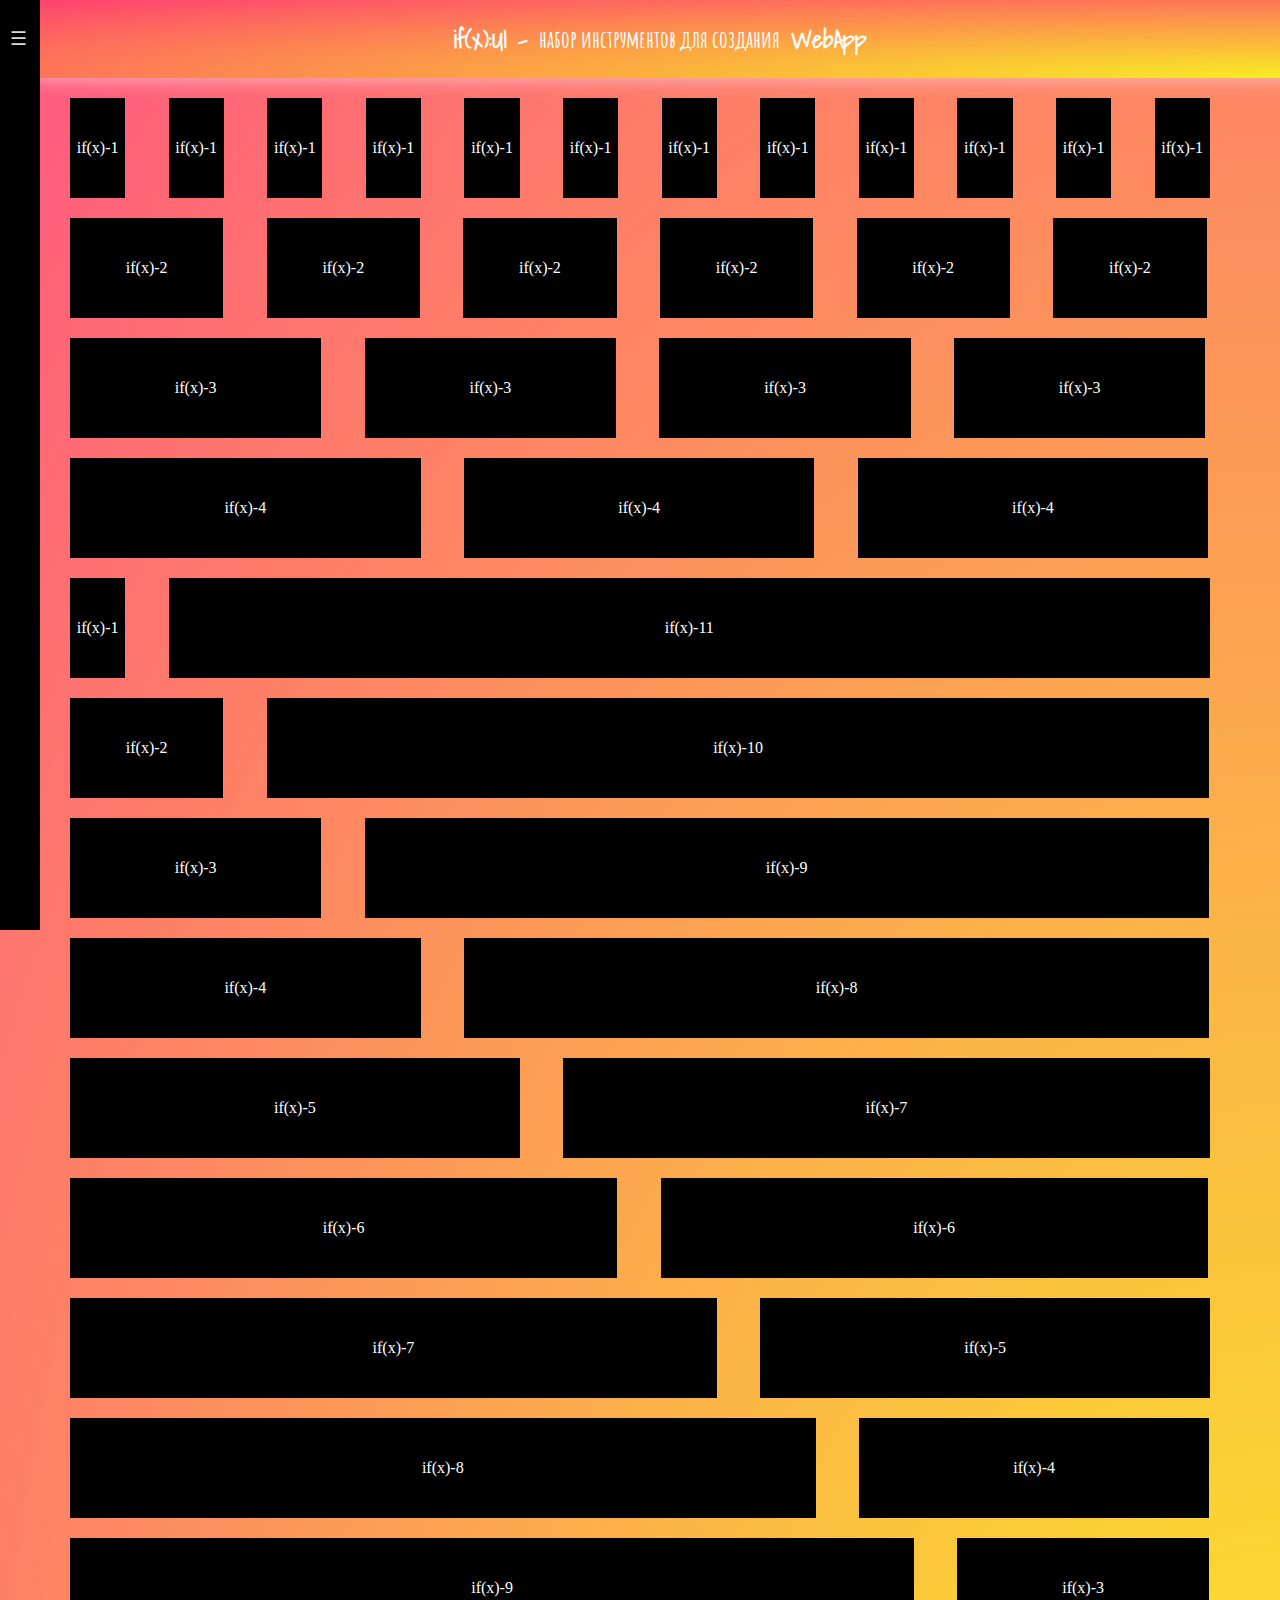
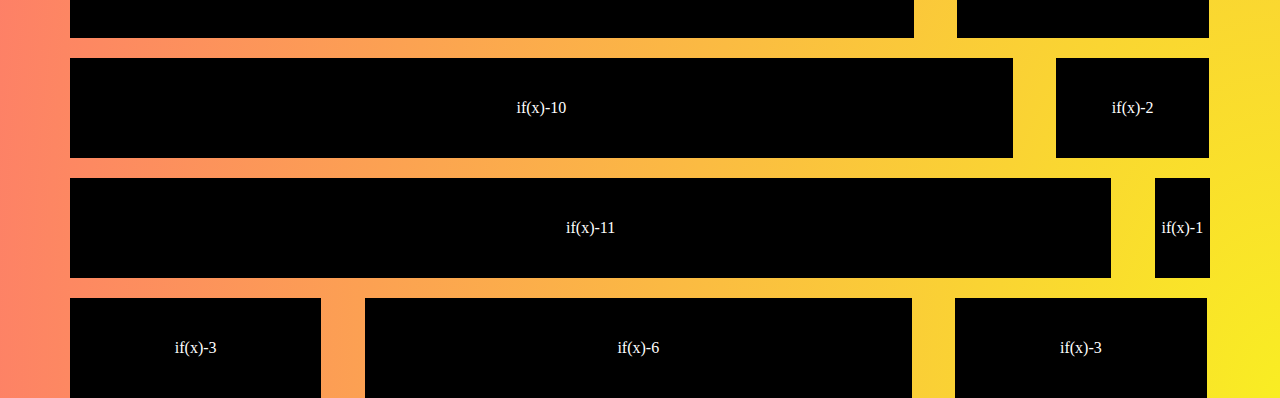
==== commit 17c4f38e: "update" ====
--- a/index.html
+++ b/index.html
@@ -28,15 +28,16 @@
       }
 
       .gradient, body {
-          background-image: -webkit-radial-gradient(right bottom, ellipse farthest-corner,rgb(249, 237, 35) 0%,rgba(255, 61, 110, 0.87) 100%);
-          background-image: radial-gradient(ellipse farthest-corner at right bottom,rgb(249, 237, 35) 0%,rgba(255, 61, 110, 0.87) 100%);
-          background-image: -ms-radial-gradient(right bottom, ellipse farthest-corner,rgb(249, 237, 35) 0%,rgba(255, 61, 110, 0.87) 100%);
+          background-image: -webkit-radial-gradient(right bottom, ellipse farthest-corner,rgb(249, 237, 35) 0%,rgba(255, 61, 110, 0.87) 100%) !important;
+          background-image: radial-gradient(ellipse farthest-corner at right bottom,rgb(249, 237, 35) 0%,rgba(255, 61, 110, 0.87) 100%) !important;
+          background-image: -ms-radial-gradient(right bottom, ellipse farthest-corner,rgb(249, 237, 35) 0%,rgba(255, 61, 110, 0.87) 100%) !important;
       }
 
 
       .animated{
         box-shadow: 10px 0px 20px pink;
         border-radius: 10px;
+        width: 100%;
       }
 
       body  p{
@@ -55,22 +56,17 @@
        }
     </style>
   </head>
-  <body>
-
-    <div class="container">
+  <body class="if-black-scrollbar">
+
+    <div class="container">
+
+      <!-- nav-bar -->
 <input type="checkbox" id="nav-toggle" hidden="">
+
 <nav class="nav black">
-        <!--
-    Метка с именем `id` чекбокса в `for` атрибуте
-    Символ Unicode 'TRIGRAM FOR HEAVEN' (U+2630)
-    Пустой атрибут `onclick` используем для исправления бага в iOS < 6.0
-    См: http://timpietrusky.com/advanced-checkbox-hack
-    -->
+
         <label for="nav-toggle" class="nav-toggle" onclick=""></label>
-        <!--
-    Здесь размещаете любую разметку,
-    если это меню, то скорее всего неупорядоченный список <ul>
-    -->
+
         <h2 class="logo">
             <a href="#">if(x) : UI</a>
         </h2>
@@ -84,10 +80,12 @@
 
         </li></ul>
     </nav>
-
-    	<div class="row">
-
-        <h1 class="animated flipInX gradient">if(x):UI - <span>набор инструментов для создания</span> WebApp</h1>
+    <!-- nav-bar -->
+
+            <h1 class="animated flipInX gradient">if(x):UI - <span>набор инструментов для создания</span> WebApp</h1>
+
+    	<div class="row">
+
 
     		<div  class="ifx-1">
     			<p>if(x)-1</p>
--- a/ifx.css
+++ b/ifx.css
@@ -7,6 +7,20 @@
 a img{border:0}
 figure{position:relative}
 figure img{width:100%}
+
+/* scrol-bar */
+
+/* html { overflow: auto; } */
+.if-black-scrollbar { top: 3px; left: 0px; bottom: 10px; right: 0px; overflow-y: scroll; overflow-x: hidden; }
+/* Let's get this party started */
+ ::-webkit-scrollbar { width: 12px; }
+ ::-webkit-scrollbar-track {   -webkit-box-shadow: inset 0 0 6px rgba(0,0,0,0);    border-radius: 10px; }
+/* Handle */
+ ::-webkit-scrollbar-thumb { -webkit-border-radius: 10px; border-radius: 10px; background: rgba(0,0,0,0.8); -webkit-box-shadow: inset 0 0 6px rgba(0,0,0,0.5); }
+ ::-webkit-scrollbar-thumb:window-inactive { background: rgba(0,0,0,1); }
+
+
+
 
 /* collors */
 
